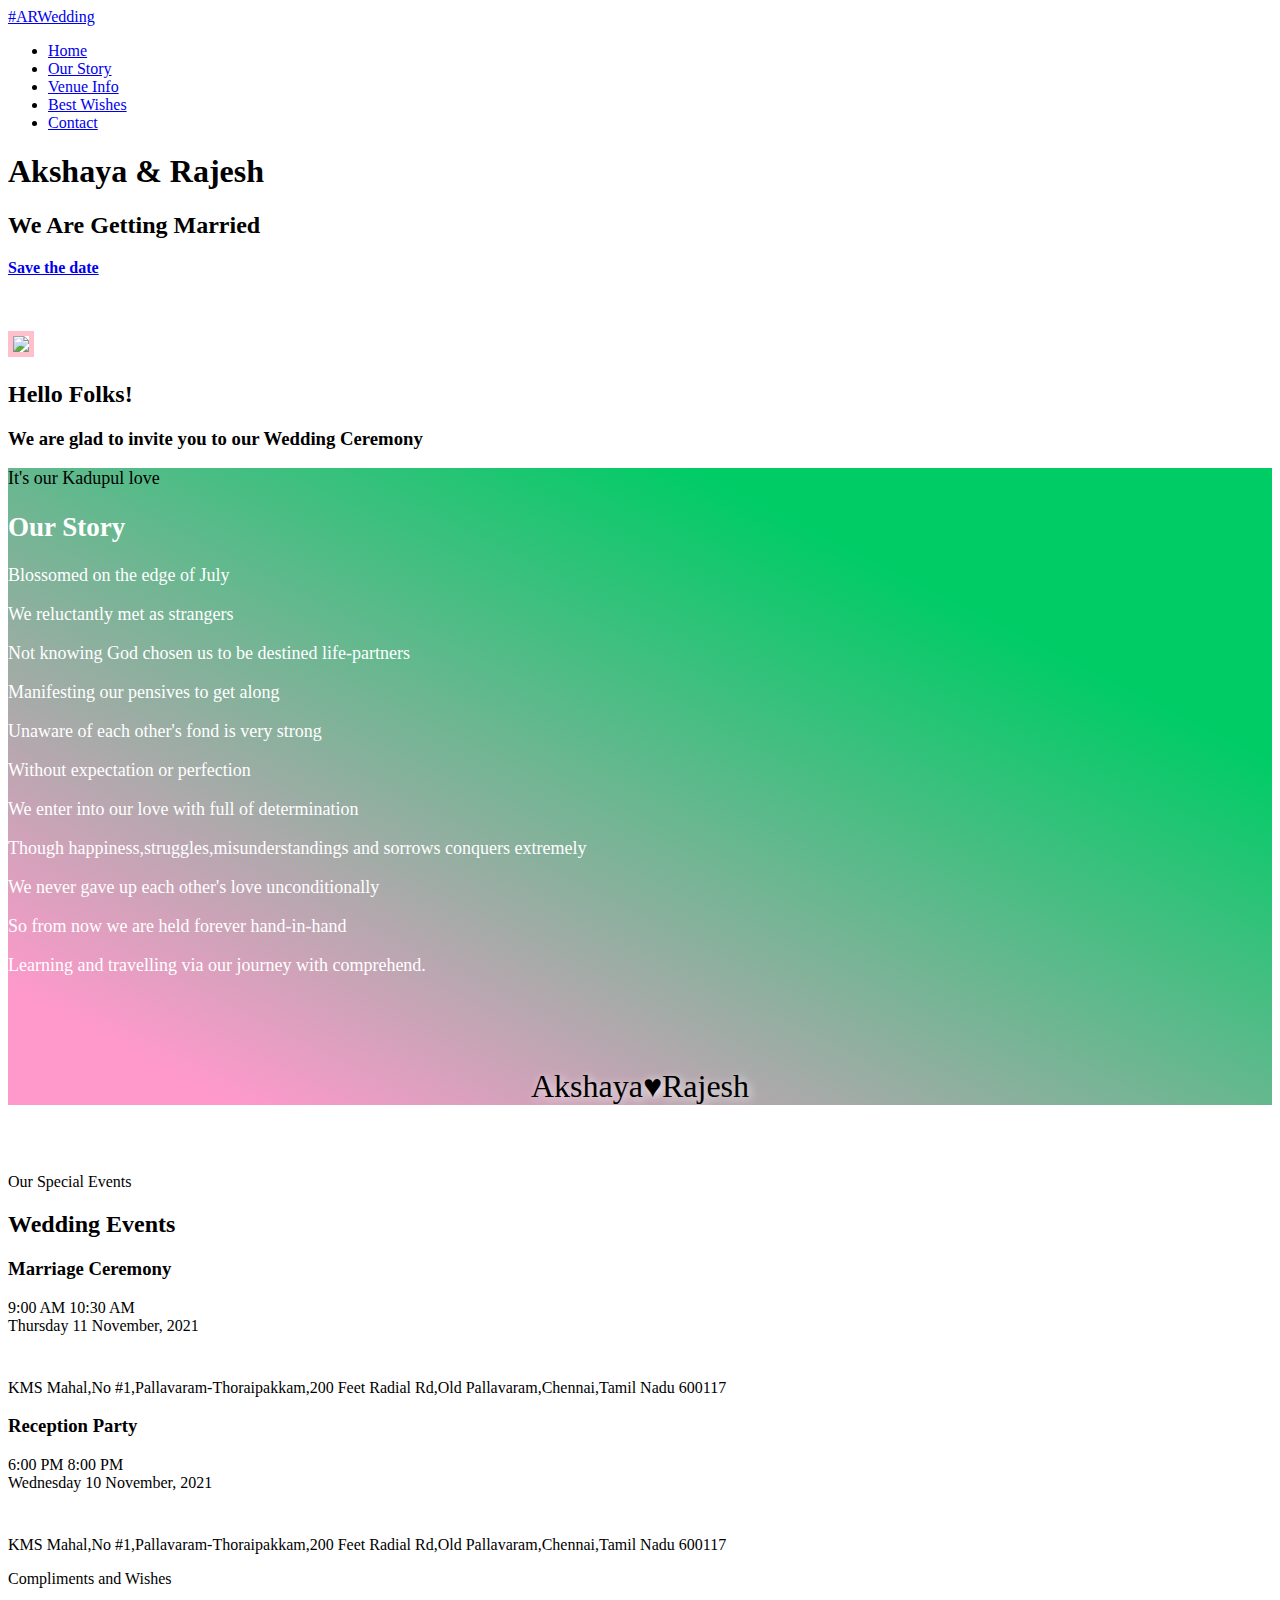
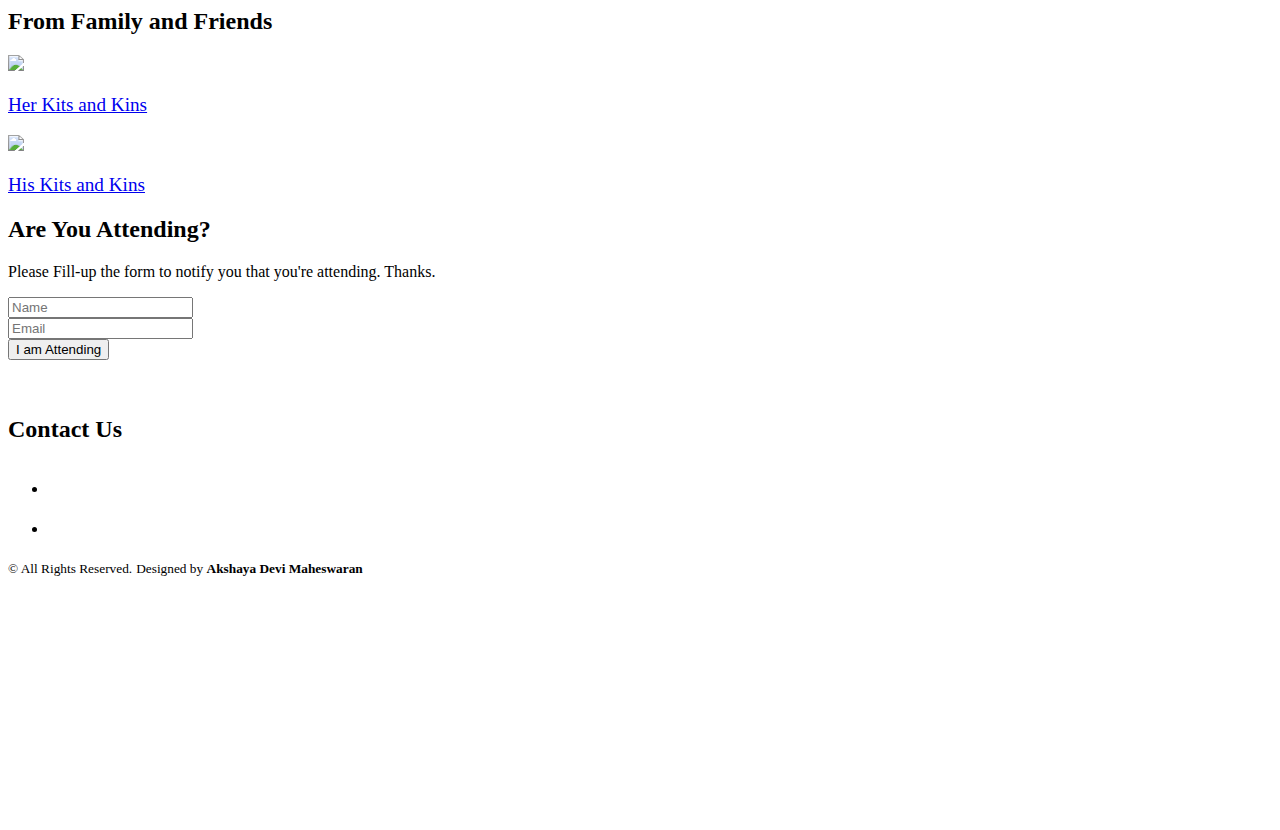
==== index.html @ 0ef10873 "Add files via upload" ====
<!DOCTYPE html>
	<head>
	<meta charset="utf-8">
	<meta http-equiv="X-UA-Compatible" content="IE=edge">
	<title>AR Wedding</title>
	<meta name="viewport" content="width=device-width, initial-scale=1">
	<meta name="description" content="Free HTML5 Template by FREEHTML5.CO" />
	<meta name="keywords" content="free html5, free template, free bootstrap, html5, css3, mobile first, responsive" />
	<meta name="author" content="FREEHTML5.CO" />


	<link href='https://fonts.googleapis.com/css?family=Work+Sans:400,300,600,400italic,700' rel='stylesheet' type='text/css'>
	<link href="https://fonts.googleapis.com/css?family=Sacramento" rel="stylesheet">
	<link rel="stylesheet" href="https://cdnjs.cloudflare.com/ajax/libs/font-awesome/4.7.0/css/font-awesome.min.css">
	
	<!-- Animate.css -->
	<link rel="stylesheet" href="css/animate.css">
	<!-- Icomoon Icon Fonts-->
	<link rel="stylesheet" href="css/icomoon.css">
	<!-- Bootstrap  -->
	<link rel="stylesheet" href="css/bootstrap.css">

	<!-- Magnific Popup -->
	<link rel="stylesheet" href="css/magnific-popup.css">

	<!-- Owl Carousel  -->
	<link rel="stylesheet" href="css/owl.carousel.min.css">
	<link rel="stylesheet" href="css/owl.theme.default.min.css">

	<!-- Theme style  -->
	<link rel="stylesheet" href="css/style.css">

	<!-- Modernizr JS -->
	<script src="js/modernizr-2.6.2.min.js"></script>
	<!-- FOR IE9 below -->
	<!--[if lt IE 9]>
	<script src="js/respond.min.js"></script>
	<![endif]-->
	  <!-- Vendor CSS Files -->
	  <link href="assets/vendor/bootstrap/css/bootstrap.min.css" rel="stylesheet">
	  <link href="assets/vendor/icofont/icofont.min.css" rel="stylesheet">
	  <link href="assets/vendor/boxicons/css/boxicons.min.css" rel="stylesheet">
	  <link href="assets/vendor/venobox/venobox.css" rel="stylesheet">
	  <link href="assets/vendor/owl.carousel/assets/owl.carousel.min.css" rel="stylesheet">
	  <link href="assets/vendor/aos/aos.css" rel="stylesheet">
	  <!Vender JS File>
	  <script src="assets/vendor/aos/aos.js"></script>

	</head>
	<body>
		
	<div class="fh5co-loader"></div>
	
	<div id="page">
	<nav class="fh5co-nav" role="navigation">
		<div class="container">
			<div class="row">
				<div class="col-xs-2">
					<div id="fh5co-logo"><a href="index.html">#ARWedding<strong></strong></a></div>
				</div>
				<div class="col-xs-10 text-right menu-1">
					<ul>
						<li class="active"><a href="index.html">Home</a></li>
						<li><a href="#fh5co-couple-story">Our Story</a></li>
						<li><a href="#fh5co-event">Venue Info</a></li>
					    <li><a href="#fh5co-testimonial">Best Wishes</a></li>
						<li><a href="#contact">Contact</a></li>
					</ul>
				</div>
			</div>
			
		</div>
	</nav>
   <!-- Invitation details -->
	<header id="fh5co-header" class="fh5co-cover" role="banner" style="background-image:url(ARpics/background.jpg);" data-stellar-background-ratio="0.5">
		<div class="overlay"></div>
		<div class="container">
			<div class="row">
				<div class="col-md-8 col-md-offset-2 text-center">
					<div class="display-t">
						<div class="display-tc animate-box" data-animate-effect="fadeIn">
							<h1>Akshaya &amp; Rajesh</h1>
							<h2>We Are Getting Married</h2>
							<div class="simply-countdown simply-countdown-"></div>
							<p onclick="inviteAlert()" class="notification"><a href="#" class="btn btn-default btn-sm"><b>Save the date</b></a></p>
							<script>
								function inviteAlert(){
									alert("Saved on November 11th 2021 ");
								}
							</script>
						</div>
					</div>
				</div>
			</div>
		</div>
	</header>
	<!-- Timer Date -->
	<div id="Timer" style="text-align:center;background:url(ARpics/pinkbg.jpg);">
		<p style="color:ivory;font-family:URW Chancery L, cursive;font-size:54px;font-weight: bolder;"id="demo"></p>
	</div>
	<script>
		// Set the date we're counting down to
		var countDownDate = new Date("Nov 11 2021 9:00:00").getTime();
		
		// Update the count down every 1 second
		var x = setInterval(function() {
		
		  // Get today's date and time
		  var now = new Date().getTime();
		
		  // Find the distance between now and the count down date
		  var distance = countDownDate - now;
		
		  // Time calculations for days, hours, minutes and seconds
		  var days = Math.floor(distance / (1000 * 60 * 60 * 24));
		  var hours = Math.floor((distance % (1000 * 60 * 60 * 24)) / (1000 * 60 * 60));
		  var minutes = Math.floor((distance % (1000 * 60 * 60)) / (1000 * 60));
		  var seconds = Math.floor((distance % (1000 * 60)) / 1000);
		
		  // Display the result in the element with id="demo"
		  document.getElementById("demo").innerHTML = days + "d " + hours + "h "
		  + minutes + "m " + seconds + "s ";
		
		  // If the count down is finished, write some text
		  if (distance < 0) {
			clearInterval(x);
			document.getElementById("demo").innerHTML = "EXPIRED";
		  }
		}, 1000);
		</script>	

	<div id="fh5co-couple">
		<div class="container">
			<div class="row">
				<div class="col-sm-2  fh5co-heading animate-box">
					<img src="ARpics/Groombride.PNG" style="border:5px solid pink">
				</div>
			</div>
			<div class="row">
				<div class="col-md-8 col-md-offset-2 text-center fh5co-heading animate-box">
					<h2>Hello Folks!</h2>
					<h3>We are glad to invite you to our Wedding Ceremony </h3>
		</div>
	</div>

	<!-- AR Love-->
	<div id="fh5co-couple-story" " style="background:linear-gradient(to top right, #ff99cc 9%, #00cc66 77%);">
		<div class="container">
			<div class="row">
				<div class="col-md-8 col-md-offset-2 text-center fh5co-heading animate-box" style="font-style:bold;font-size:large">
					<span>It's our Kadupul love</span>
					<h2 style="color:white">Our  Story</h2>
					<p style="color:white">Blossomed on the edge of July</p>
					<p style="color:white">We reluctantly met as strangers</p>
					<p style="color:white">Not knowing God chosen us to be destined life-partners</p>
					<p style="color:white">Manifesting our pensives to get along</p>
					<p style="color:white">Unaware of each other's fond is very strong</p>
					<p style="color:white">Without expectation or perfection</p>
					<p style="color:white">We enter into our love with full of determination</p>
					<p style="color:white">Though happiness,struggles,misunderstandings and sorrows conquers extremely</p>
					<p style="color:white">We never gave up each other's love unconditionally</p>
					<p style="color:white">So from now we are held forever hand-in-hand</p>
					<p style="color:white">Learning and travelling via our journey with comprehend.</p><br><br>
					<p style="text-align:center;font-family:cursive;font-size: xx-large;text-shadow: 2px 2px 10px white;">Akshaya&hearts;Rajesh</p>
				</div>
			</div>			
		</div>
	</div><br><br>
    <!-- Wedding events -->
	<div id="fh5co-event" class="fh5co-bg" style="background-image:url(ARpics/bg2.jpg);">
		<div class="overlay"></div>
		<div class="container">
			<div class="row">
				<div class="col-md-8 col-md-offset-2 text-center fh5co-heading animate-box">
					<span>Our Special Events</span>
					<h2>Wedding Events</h2>
				</div>
			</div>
			<div class="row">
				<div class="display-t">
					<div class="display-tc">
						<div class="col-md-10 col-md-offset-1">
							<div class="col-md-6 col-sm-6 text-center">
								<div class="event-wrap animate-box">
									<h3>Marriage Ceremony</h3>
									<div class="event-col">
										<i class="icon-clock"></i>
										<span>9:00 AM</span>
										<span>10:30 AM</span>
									</div>
									<div class="event-col">
										<i class="icon-calendar"></i>
										<span>Thursday 11</span>
										<span>November, 2021</span>
									</div>
									<p><i class="fa fa-map-marker" style="font-size:28px;color:white"></i><br>KMS Mahal,No #1,Pallavaram-Thoraipakkam,200 Feet Radial Rd,Old Pallavaram,Chennai,Tamil Nadu 600117</p>
								</div>
							</div>
							<div class="col-md-6 col-sm-6 text-center">
								<div class="event-wrap animate-box">
									<h3>Reception Party</h3>
									<div class="event-col">
										<i class="icon-clock"></i>
										<span>6:00 PM</span>
										<span>8:00 PM</span>
									</div>
									<div class="event-col">
										<i class="icon-calendar"></i>
										<span>Wednesday 10</span>
										<span>November, 2021</span>
									</div>
									<p><i class="fa fa-map-marker" style="font-size:28px;color:white"></i><br>KMS Mahal,No #1,Pallavaram-Thoraipakkam,200 Feet Radial Rd,Old Pallavaram,Chennai,Tamil Nadu 600117</p>
								</div>
							</div>
						</div>
					</div>
				</div>
			</div>
		</div>
	</div>
    <!-- Wishes -->
	<div id="fh5co-testimonial">
		<div class="container">
			<div class="row">
				<div class="row animate-box">
					<div class="col-md-8 col-md-offset-2 text-center fh5co-heading">
						<span>Compliments and Wishes</span>
						<h2>From Family and Friends</h2>
						<div class="row">
							<div class="col-md-6">
								<img src="ARpics/cindrella.png">
								<p id="hov" style="color:mediumvioletred;font-family: cursive;font-size:larger;"><a href="Hers.html">Her Kits and Kins</a></p>
							</div>
							<div class="col-md-6">
								<img src="ARpics/Princess Charming.jpg">
								<p id="hov"style="color:mediumvioletred;font-family: cursive;font-size:larger;"><a href="His.html">His Kits and Kins</a></p>
							</div>
						</div>
					</div>
				</div>
			</div>
		</div>
	</div>
    <style>
		#hov :hover{
  			border: none;
  			color:purple;
  			padding: 16px 32px;
  			text-align: center;
  			font-size: 16px;
  			margin: 4px 2px;
  			opacity: 0.6;
  			transition: 0.3s;
			cursor: pointer;
		}
	</style>
   <!-- Notification -->
	<div id="fh5co-started" class="fh5co-bg" style="background-image:url(images/img_bg_4.jpg);">
		<div class="overlay"></div>
		<div class="container">
			<div class="row animate-box">
				<div class="col-md-8 col-md-offset-2 text-center fh5co-heading">
					<h2>Are You Attending?</h2>
					<p>Please Fill-up the form to notify you that you're attending. Thanks.</p>
				</div>
			</div>
			<div class="row animate-box">
				<div class="col-md-10 col-md-offset-1">
					<form class="form-inline">
						<div class="col-md-4 col-sm-4">
							<div class="form-group">
								<label for="name" class="sr-only">Name</label>
								<input type="name" class="form-control" id="name" placeholder="Name">
							</div>
						</div>
						<div class="col-md-4 col-sm-4">
							<div class="form-group">
								<label for="email" class="sr-only">Email</label>
								<input type="email" class="form-control" id="email" placeholder="Email">
							</div>
						</div>
						<div class="col-md-4 col-sm-4">
							<button type="submit" class="btn btn-default btn-block">I am Attending</button>
						</div>
					</form>
				</div>
			</div>
		</div>
	</div>
    <!-- Contact Us -->
	<div id="contact" >
		<div class="col-md-8 col-md-offset-2 text-center fh5co-heading animate-box">
			<br><br>
			<h2>Contact Us</h2>
			<p>
				<ul class="fh5co-social-icons">
					<li><a href="#"><i class="icon-facebook"style="font-size:35px"></i></a></li>
					<li><a href="#"><i class="icon-instagram" style="font-size:35px"></i></a></li>
				</ul>
			</p>
		</div>
	</div>
	<!-- footer -->
	<footer id="fh5co-footer" role="contentinfo" style="margin-bottom:20%">
		<div class="container">

			<div class="row copyright">
				<div class="col-md-12 text-center">
					<p>
						<small class="block">&copy;  All Rights Reserved.</small> 
						<small class="block">Designed by <b>Akshaya Devi Maheswaran</b>
					</p>
				</div>
			</div>

		</div>
	</footer>
	</div>

	<div class="gototop js-top">
		<a href="#" class="js-gotop"><i class="icon-arrow-up"></i></a>
	</div>
	
	<!-- jQuery -->
	<script src="js/jquery.min.js"></script>
	<!-- jQuery Easing -->
	<script src="js/jquery.easing.1.3.js"></script>
	<!-- Bootstrap -->
	<script src="js/bootstrap.min.js"></script>
	<!-- Waypoints -->
	<script src="js/jquery.waypoints.min.js"></script>
	<!-- Carousel -->
	<script src="js/owl.carousel.min.js"></script>
	<!-- countTo -->
	<script src="js/jquery.countTo.js"></script>

	<!-- Stellar -->
	<script src="js/jquery.stellar.min.js"></script>
	<!-- Magnific Popup -->
	<script src="js/jquery.magnific-popup.min.js"></script>
	<script src="js/magnific-popup-options.js"></script>

	<!-- // <script src="https://cdnjs.cloudflare.com/ajax/libs/prism/0.0.1/prism.min.js"></script> -->
	<script src="js/simplyCountdown.js"></script>
	<!-- Main -->
	<script src="js/main.js"></script>

	<script>
    var d = new Date(new Date().getTime() + 200 * 120 * 120 * 2000);

    // default example
    simplyCountdown('.simply-countdown-one', {
        year: d.getFullYear(),
        month: d.getMonth() + 1,
        day: d.getDate()
    });

    //jQuery example
    $('#simply-countdown-losange').simplyCountdown({
        year: d.getFullYear(),
        month: d.getMonth() + 1,
        day: d.getDate(),
        enableUtc: false
    });
</script>

	</body>
</html>
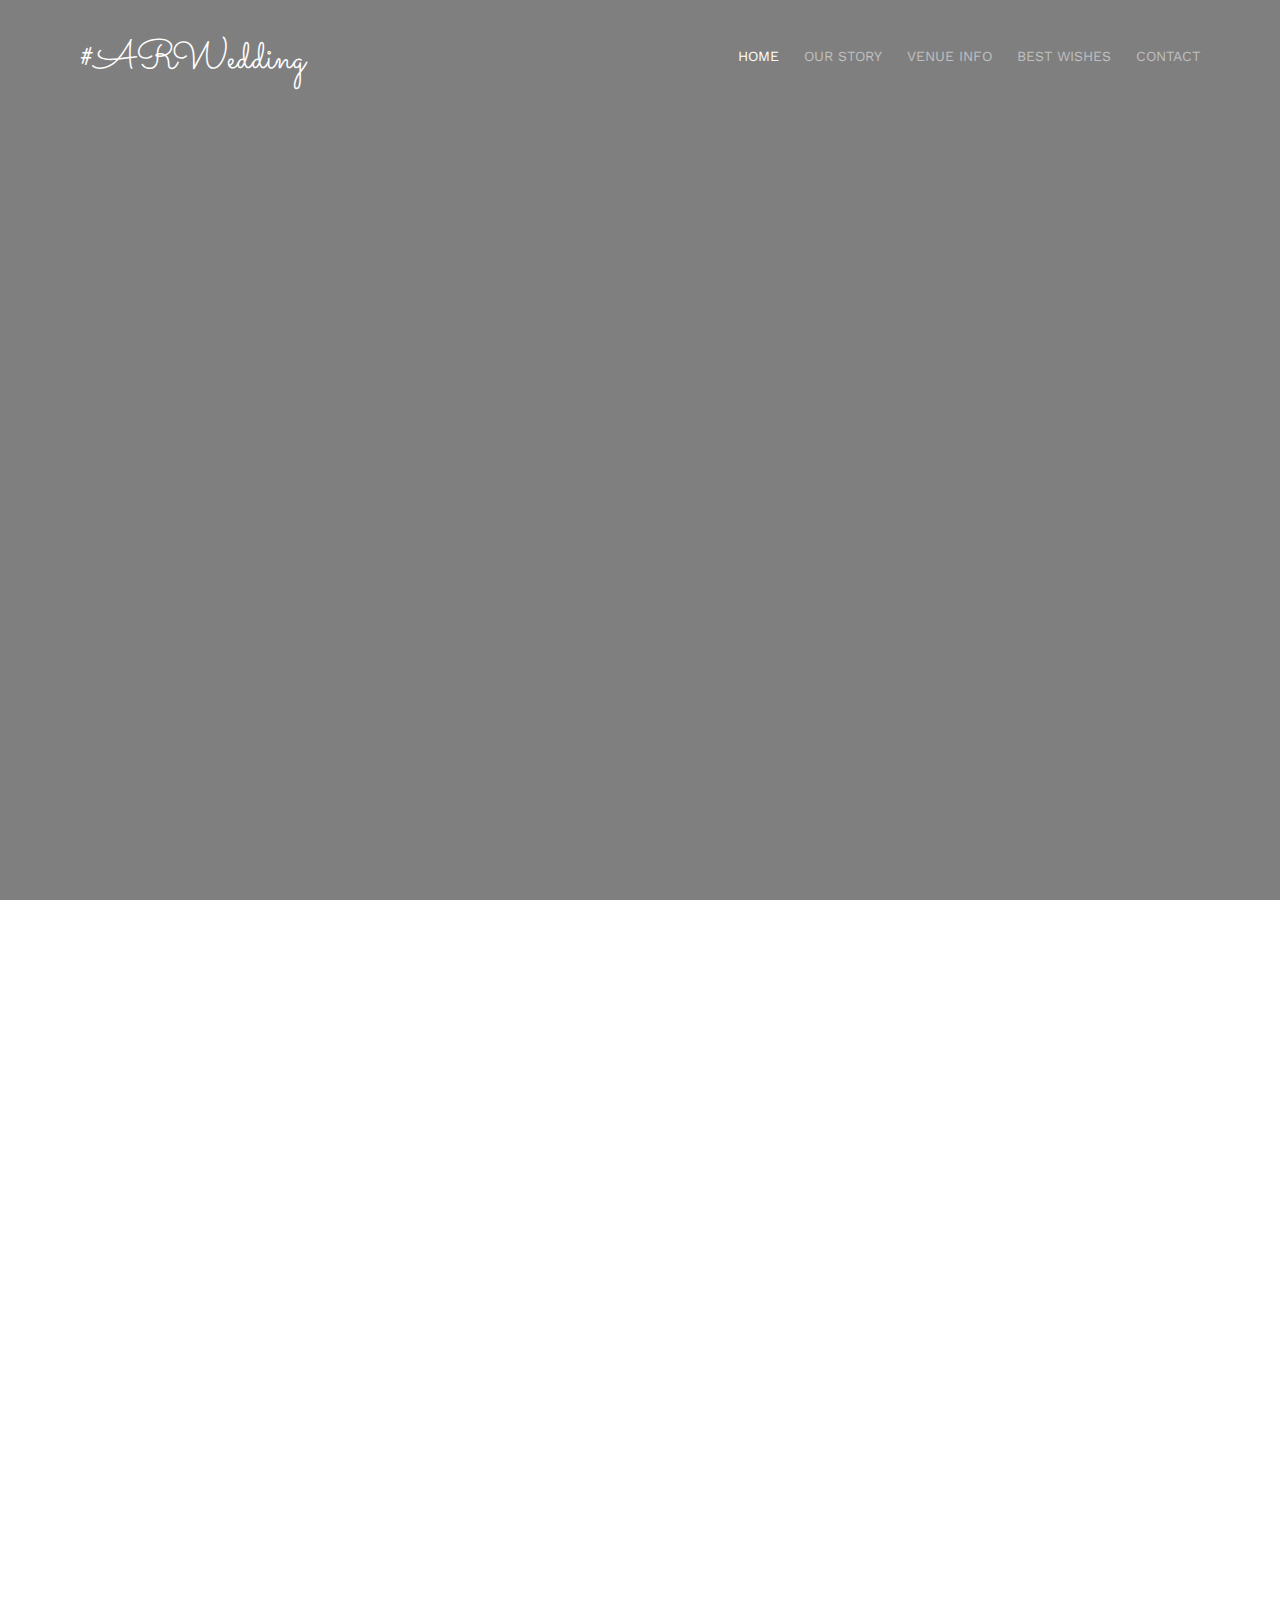
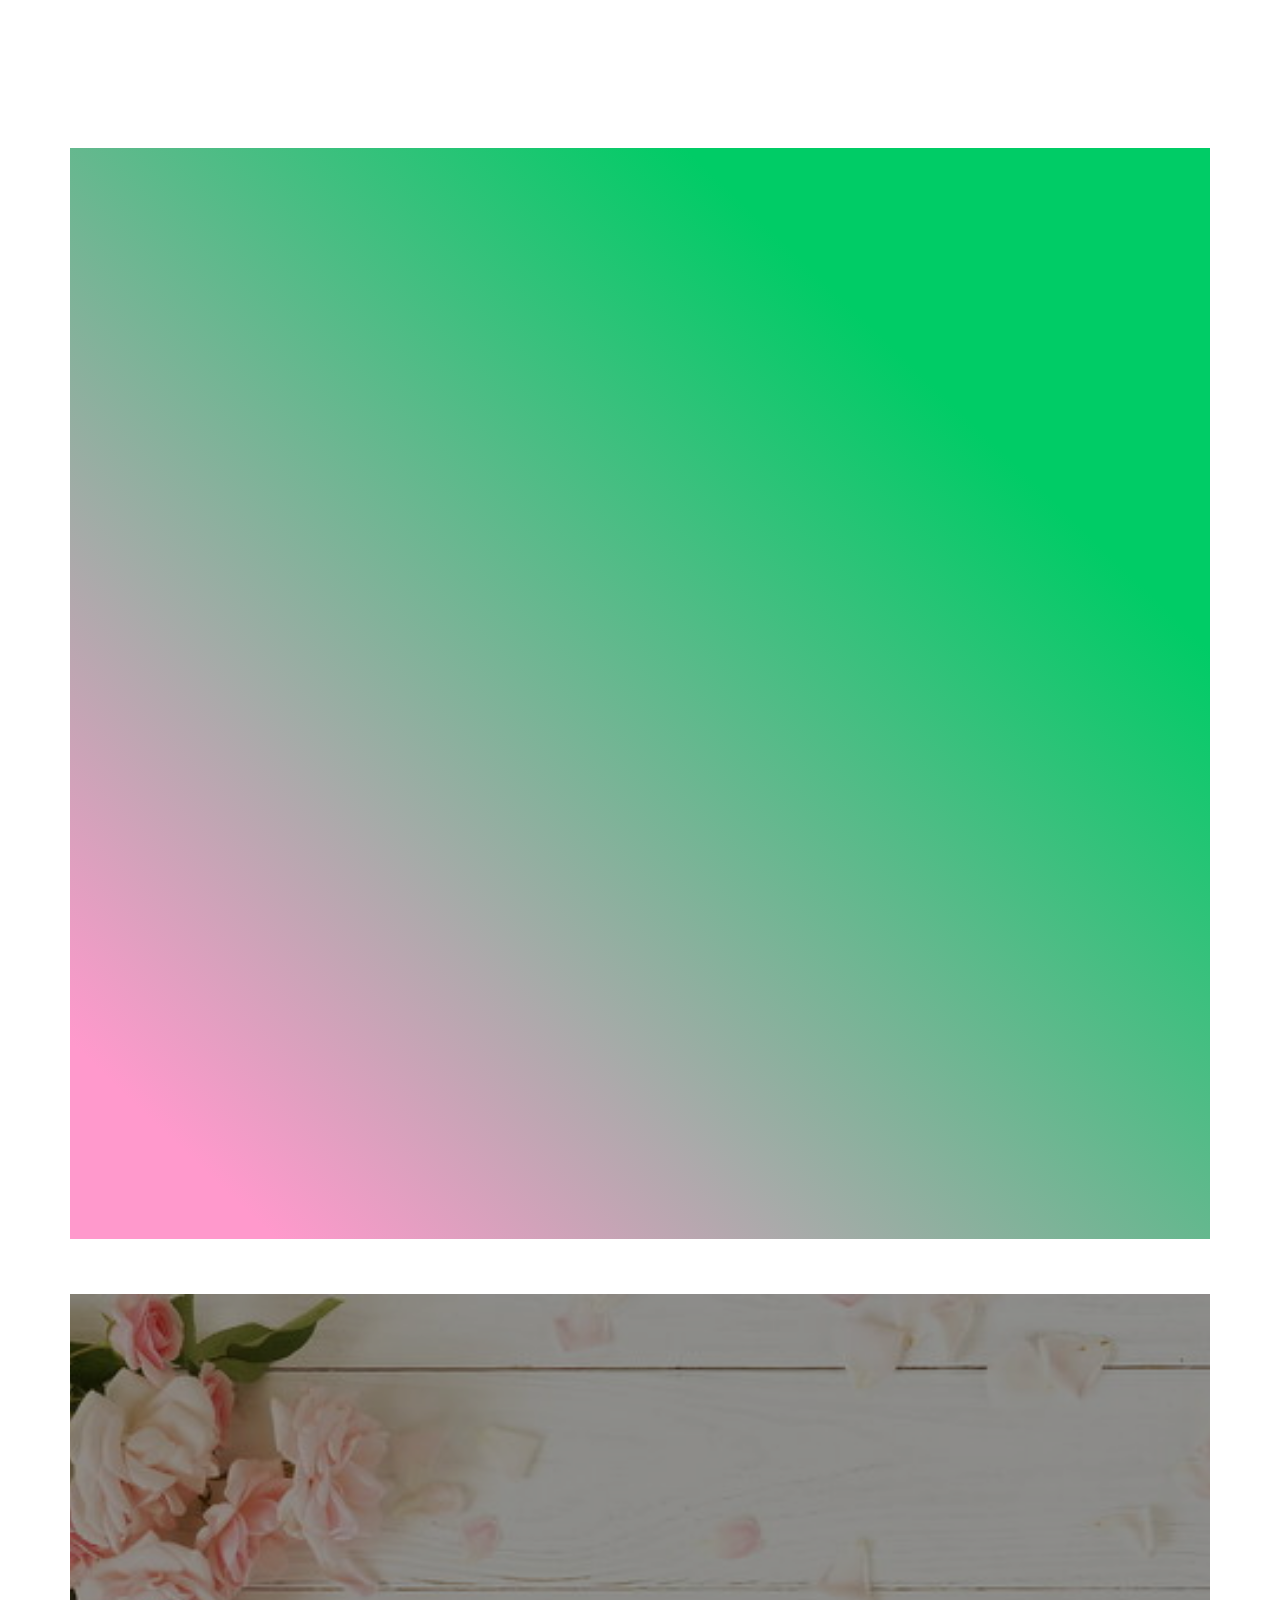
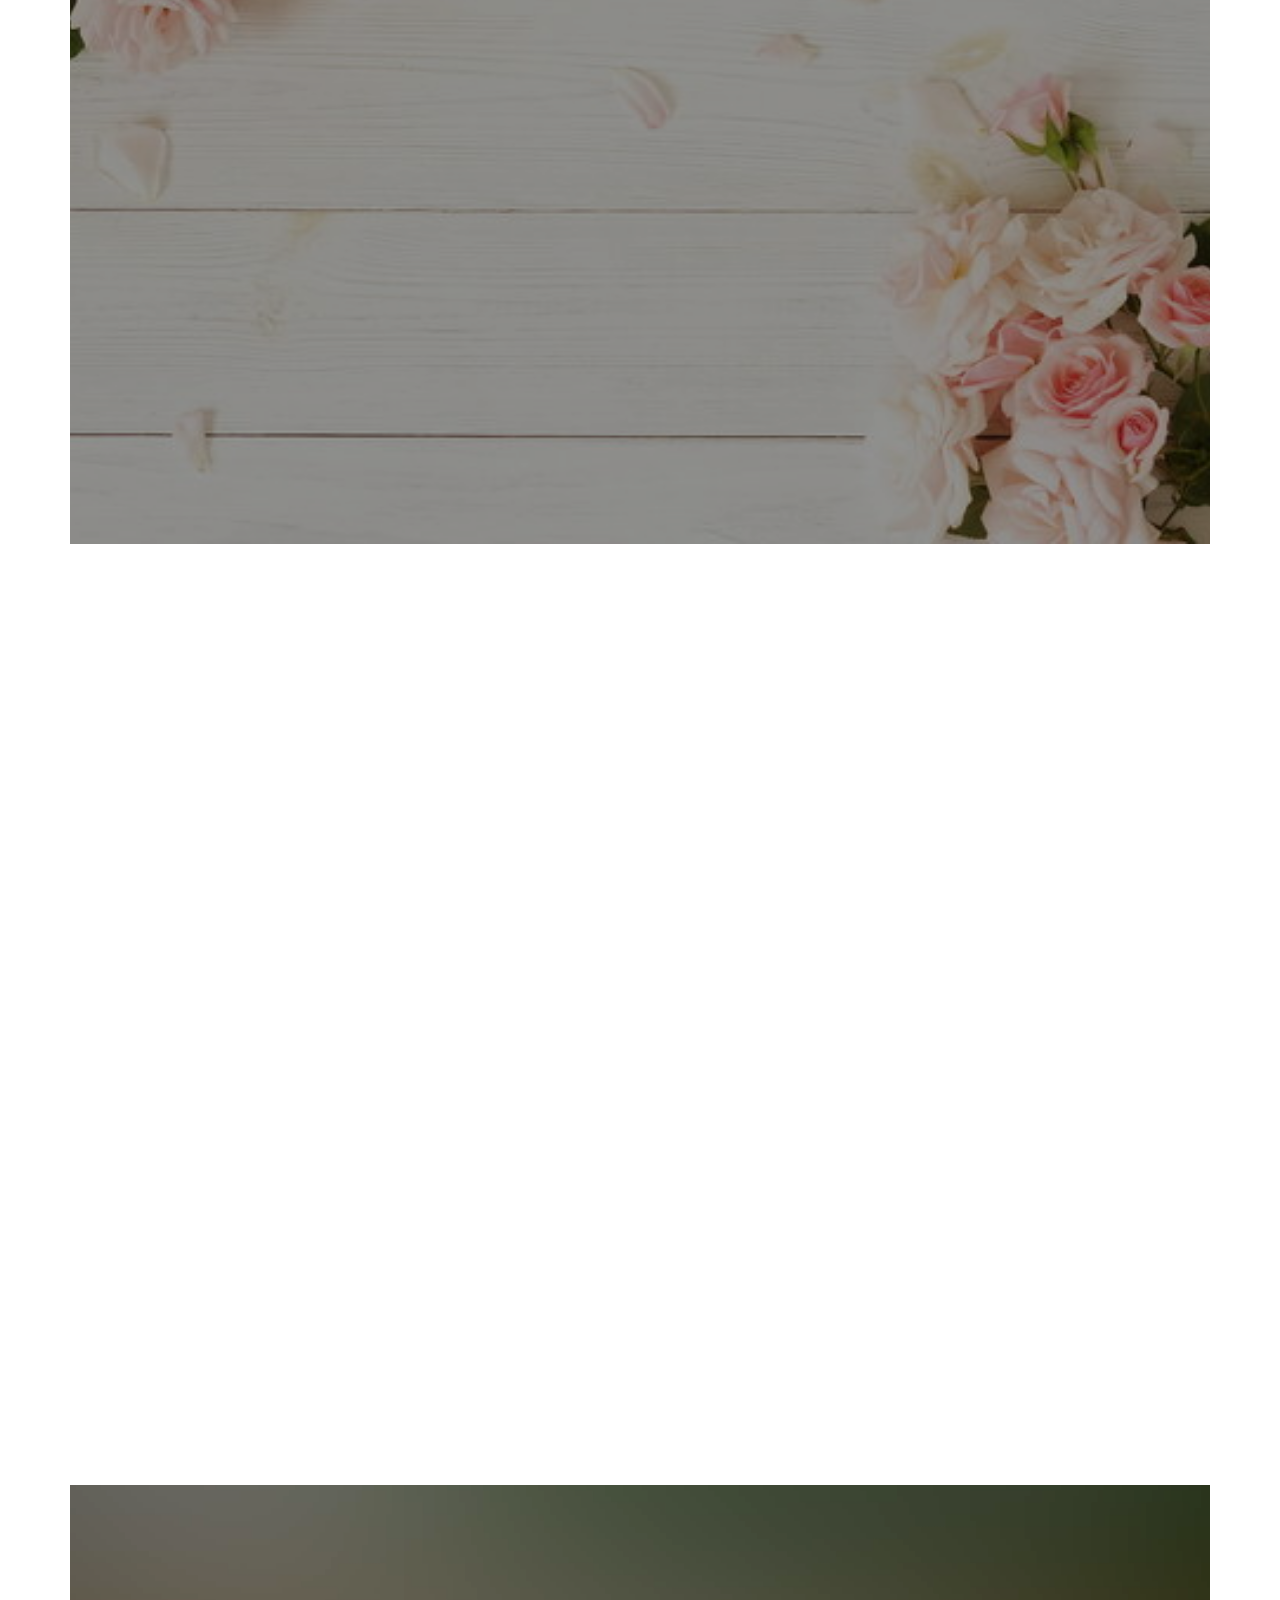
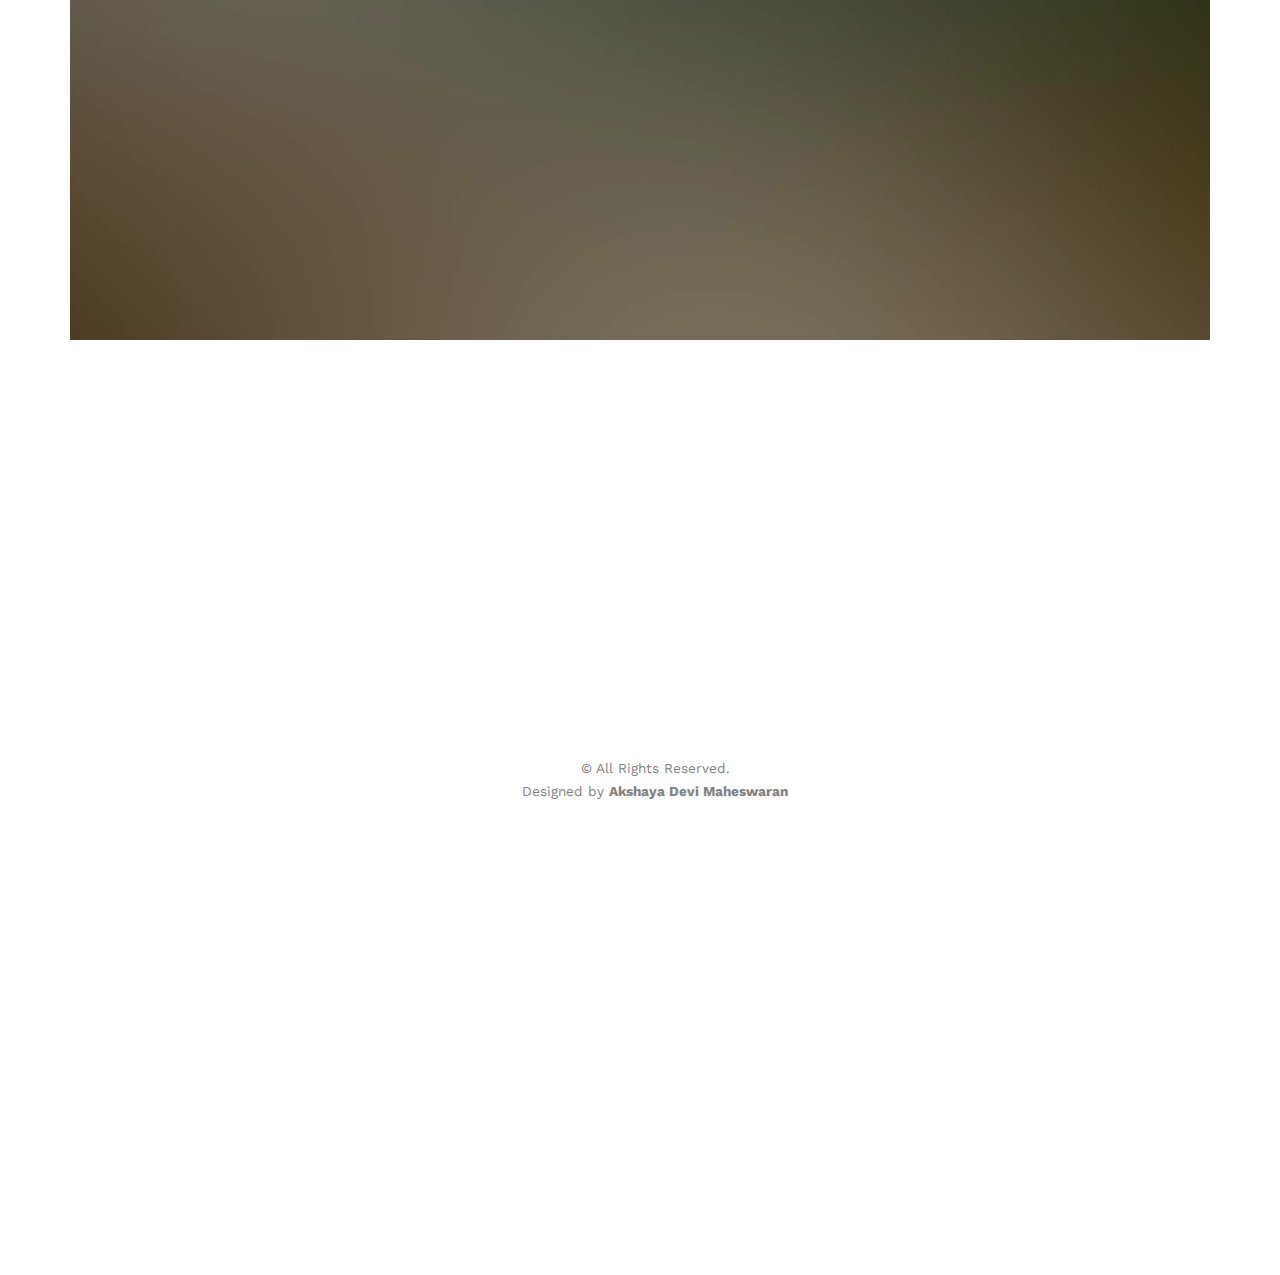
==== commit c58502ab: "updated header size" ====
--- a/index.html
+++ b/index.html
@@ -93,6 +93,14 @@
 				</div>
 			</div>
 		</div>
+		<style>
+			@media only screen and (max-width: 768px) {
+  				/* For mobile phones: */
+  				header {
+   						 width: 100%;
+  					}
+}
+		</style>
 	</header>
 	<!-- Timer Date -->
 	<div id="Timer" style="text-align:center;background:url(ARpics/pinkbg.jpg);">
--- a/css/icomoon.css
+++ b/css/icomoon.css
@@ -0,0 +1,1571 @@
+@font-face {
+  font-family: 'icomoon';
+  src:  url('../fonts/icomoon/icomoon.eot?6iuir');
+  src:  url('../fonts/icomoon/icomoon.eot?6iuir#iefix') format('embedded-opentype'),
+    url('../fonts/icomoon/icomoon.ttf?6iuir') format('truetype'),
+    url('../fonts/icomoon/icomoon.woff?6iuir') format('woff'),
+    url('../fonts/icomoon/icomoon.svg?6iuir#icomoon') format('svg');
+  font-weight: normal;
+  font-style: normal;
+}
+
+[class^="icon-"], [class*=" icon-"] {
+  /* use !important to prevent issues with browser extensions that change fonts */
+  font-family: 'icomoon' !important;
+  speak: none;
+  font-style: normal;
+  font-weight: normal;
+  font-variant: normal;
+  text-transform: none;
+  line-height: 1;
+
+  /* Better Font Rendering =========== */
+  -webkit-font-smoothing: antialiased;
+  -moz-osx-font-smoothing: grayscale;
+}
+
+.icon-eye:before {
+  content: "\e000";
+}
+.icon-paper-clip:before {
+  content: "\e001";
+}
+.icon-mail:before {
+  content: "\e002";
+}
+.icon-toggle:before {
+  content: "\e003";
+}
+.icon-layout:before {
+  content: "\e004";
+}
+.icon-link:before {
+  content: "\e005";
+}
+.icon-bell:before {
+  content: "\e006";
+}
+.icon-lock:before {
+  content: "\e007";
+}
+.icon-unlock:before {
+  content: "\e008";
+}
+.icon-ribbon:before {
+  content: "\e009";
+}
+.icon-image:before {
+  content: "\e010";
+}
+.icon-signal:before {
+  content: "\e011";
+}
+.icon-target:before {
+  content: "\e012";
+}
+.icon-clipboard:before {
+  content: "\e013";
+}
+.icon-clock:before {
+  content: "\e014";
+}
+.icon-watch:before {
+  content: "\e015";
+}
+.icon-air-play:before {
+  content: "\e016";
+}
+.icon-camera:before {
+  content: "\e017";
+}
+.icon-video:before {
+  content: "\e018";
+}
+.icon-disc:before {
+  content: "\e019";
+}
+.icon-printer:before {
+  content: "\e020";
+}
+.icon-monitor:before {
+  content: "\e021";
+}
+.icon-server:before {
+  content: "\e022";
+}
+.icon-cog:before {
+  content: "\e023";
+}
+.icon-heart:before {
+  content: "\e024";
+}
+.icon-paragraph:before {
+  content: "\e025";
+}
+.icon-align-justify:before {
+  content: "\e026";
+}
+.icon-align-left:before {
+  content: "\e027";
+}
+.icon-align-center:before {
+  content: "\e028";
+}
+.icon-align-right:before {
+  content: "\e029";
+}
+.icon-book:before {
+  content: "\e030";
+}
+.icon-layers:before {
+  content: "\e031";
+}
+.icon-stack:before {
+  content: "\e032";
+}
+.icon-stack-2:before {
+  content: "\e033";
+}
+.icon-paper:before {
+  content: "\e034";
+}
+.icon-paper-stack:before {
+  content: "\e035";
+}
+.icon-search:before {
+  content: "\e036";
+}
+.icon-zoom-in:before {
+  content: "\e037";
+}
+.icon-zoom-out:before {
+  content: "\e038";
+}
+.icon-reply:before {
+  content: "\e039";
+}
+.icon-circle-plus:before {
+  content: "\e040";
+}
+.icon-circle-minus:before {
+  content: "\e041";
+}
+.icon-circle-check:before {
+  content: "\e042";
+}
+.icon-circle-cross:before {
+  content: "\e043";
+}
+.icon-square-plus:before {
+  content: "\e044";
+}
+.icon-square-minus:before {
+  content: "\e045";
+}
+.icon-square-check:before {
+  content: "\e046";
+}
+.icon-square-cross:before {
+  content: "\e047";
+}
+.icon-microphone:before {
+  content: "\e048";
+}
+.icon-record:before {
+  content: "\e049";
+}
+.icon-skip-back:before {
+  content: "\e050";
+}
+.icon-rewind:before {
+  content: "\e051";
+}
+.icon-play:before {
+  content: "\e052";
+}
+.icon-pause:before {
+  content: "\e053";
+}
+.icon-stop:before {
+  content: "\e054";
+}
+.icon-fast-forward:before {
+  content: "\e055";
+}
+.icon-skip-forward:before {
+  content: "\e056";
+}
+.icon-shuffle:before {
+  content: "\e057";
+}
+.icon-repeat:before {
+  content: "\e058";
+}
+.icon-folder:before {
+  content: "\e059";
+}
+.icon-umbrella:before {
+  content: "\e060";
+}
+.icon-moon:before {
+  content: "\e061";
+}
+.icon-thermometer:before {
+  content: "\e062";
+}
+.icon-drop:before {
+  content: "\e063";
+}
+.icon-sun:before {
+  content: "\e064";
+}
+.icon-cloud:before {
+  content: "\e065";
+}
+.icon-cloud-upload:before {
+  content: "\e066";
+}
+.icon-cloud-download:before {
+  content: "\e067";
+}
+.icon-upload:before {
+  content: "\e068";
+}
+.icon-download:before {
+  content: "\e069";
+}
+.icon-location:before {
+  content: "\e070";
+}
+.icon-location-2:before {
+  content: "\e071";
+}
+.icon-map:before {
+  content: "\e072";
+}
+.icon-battery:before {
+  content: "\e073";
+}
+.icon-head:before {
+  content: "\e074";
+}
+.icon-briefcase:before {
+  content: "\e075";
+}
+.icon-speech-bubble:before {
+  content: "\e076";
+}
+.icon-anchor:before {
+  content: "\e077";
+}
+.icon-globe:before {
+  content: "\e078";
+}
+.icon-box:before {
+  content: "\e079";
+}
+.icon-reload:before {
+  content: "\e080";
+}
+.icon-share:before {
+  content: "\e081";
+}
+.icon-marquee:before {
+  content: "\e082";
+}
+.icon-marquee-plus:before {
+  content: "\e083";
+}
+.icon-marquee-minus:before {
+  content: "\e084";
+}
+.icon-tag:before {
+  content: "\e085";
+}
+.icon-power:before {
+  content: "\e086";
+}
+.icon-command:before {
+  content: "\e087";
+}
+.icon-alt:before {
+  content: "\e088";
+}
+.icon-esc:before {
+  content: "\e089";
+}
+.icon-bar-graph:before {
+  content: "\e090";
+}
+.icon-bar-graph-2:before {
+  content: "\e091";
+}
+.icon-pie-graph:before {
+  content: "\e092";
+}
+.icon-star:before {
+  content: "\e093";
+}
+.icon-arrow-left:before {
+  content: "\e094";
+}
+.icon-arrow-right:before {
+  content: "\e095";
+}
+.icon-arrow-up:before {
+  content: "\e096";
+}
+.icon-arrow-down:before {
+  content: "\e097";
+}
+.icon-volume:before {
+  content: "\e098";
+}
+.icon-mute:before {
+  content: "\e099";
+}
+.icon-content-right:before {
+  content: "\e100";
+}
+.icon-content-left:before {
+  content: "\e101";
+}
+.icon-grid:before {
+  content: "\e102";
+}
+.icon-grid-2:before {
+  content: "\e103";
+}
+.icon-columns:before {
+  content: "\e104";
+}
+.icon-loader:before {
+  content: "\e105";
+}
+.icon-bag:before {
+  content: "\e106";
+}
+.icon-ban:before {
+  content: "\e107";
+}
+.icon-flag:before {
+  content: "\e108";
+}
+.icon-trash:before {
+  content: "\e109";
+}
+.icon-expand:before {
+  content: "\e110";
+}
+.icon-contract:before {
+  content: "\e111";
+}
+.icon-maximize:before {
+  content: "\e112";
+}
+.icon-minimize:before {
+  content: "\e113";
+}
+.icon-plus:before {
+  content: "\e114";
+}
+.icon-minus:before {
+  content: "\e115";
+}
+.icon-check:before {
+  content: "\e116";
+}
+.icon-cross:before {
+  content: "\e117";
+}
+.icon-move:before {
+  content: "\e118";
+}
+.icon-delete:before {
+  content: "\e119";
+}
+.icon-menu:before {
+  content: "\e120";
+}
+.icon-archive:before {
+  content: "\e121";
+}
+.icon-inbox:before {
+  content: "\e122";
+}
+.icon-outbox:before {
+  content: "\e123";
+}
+.icon-file:before {
+  content: "\e124";
+}
+.icon-file-add:before {
+  content: "\e125";
+}
+.icon-file-subtract:before {
+  content: "\e126";
+}
+.icon-help:before {
+  content: "\e127";
+}
+.icon-open:before {
+  content: "\e128";
+}
+.icon-ellipsis:before {
+  content: "\e129";
+}
+.icon-add-to-list:before {
+  content: "\e900";
+}
+.icon-classic-computer:before {
+  content: "\e901";
+}
+.icon-controller-fast-backward:before {
+  content: "\e902";
+}
+.icon-creative-commons-attribution:before {
+  content: "\e903";
+}
+.icon-creative-commons-noderivs:before {
+  content: "\e904";
+}
+.icon-creative-commons-noncommercial-eu:before {
+  content: "\e905";
+}
+.icon-creative-commons-noncommercial-us:before {
+  content: "\e906";
+}
+.icon-creative-commons-public-domain:before {
+  content: "\e907";
+}
+.icon-creative-commons-remix:before {
+  content: "\e908";
+}
+.icon-creative-commons-share:before {
+  content: "\e909";
+}
+.icon-creative-commons-sharealike:before {
+  content: "\e90a";
+}
+.icon-creative-commons:before {
+  content: "\e90b";
+}
+.icon-document-landscape:before {
+  content: "\e90c";
+}
+.icon-remove-user:before {
+  content: "\e90d";
+}
+.icon-warning:before {
+  content: "\e90e";
+}
+.icon-arrow-bold-down:before {
+  content: "\e90f";
+}
+.icon-arrow-bold-left:before {
+  content: "\e910";
+}
+.icon-arrow-bold-right:before {
+  content: "\e911";
+}
+.icon-arrow-bold-up:before {
+  content: "\e912";
+}
+.icon-arrow-down2:before {
+  content: "\e913";
+}
+.icon-arrow-left2:before {
+  content: "\e914";
+}
+.icon-arrow-long-down:before {
+  content: "\e915";
+}
+.icon-arrow-long-left:before {
+  content: "\e916";
+}
+.icon-arrow-long-right:before {
+  content: "\e917";
+}
+.icon-arrow-long-up:before {
+  content: "\e918";
+}
+.icon-arrow-right2:before {
+  content: "\e919";
+}
+.icon-arrow-up2:before {
+  content: "\e91a";
+}
+.icon-arrow-with-circle-down:before {
+  content: "\e91b";
+}
+.icon-arrow-with-circle-left:before {
+  content: "\e91c";
+}
+.icon-arrow-with-circle-right:before {
+  content: "\e91d";
+}
+.icon-arrow-with-circle-up:before {
+  content: "\e91e";
+}
+.icon-bookmark:before {
+  content: "\e91f";
+}
+.icon-bookmarks:before {
+  content: "\e920";
+}
+.icon-chevron-down:before {
+  content: "\e921";
+}
+.icon-chevron-left:before {
+  content: "\e922";
+}
+.icon-chevron-right:before {
+  content: "\e923";
+}
+.icon-chevron-small-down:before {
+  content: "\e924";
+}
+.icon-chevron-small-left:before {
+  content: "\e925";
+}
+.icon-chevron-small-right:before {
+  content: "\e926";
+}
+.icon-chevron-small-up:before {
+  content: "\e927";
+}
+.icon-chevron-thin-down:before {
+  content: "\e928";
+}
+.icon-chevron-thin-left:before {
+  content: "\e929";
+}
+.icon-chevron-thin-right:before {
+  content: "\e92a";
+}
+.icon-chevron-thin-up:before {
+  content: "\e92b";
+}
+.icon-chevron-up:before {
+  content: "\e92c";
+}
+.icon-chevron-with-circle-down:before {
+  content: "\e92d";
+}
+.icon-chevron-with-circle-left:before {
+  content: "\e92e";
+}
+.icon-chevron-with-circle-right:before {
+  content: "\e92f";
+}
+.icon-chevron-with-circle-up:before {
+  content: "\e930";
+}
+.icon-cloud2:before {
+  content: "\e931";
+}
+.icon-controller-fast-forward:before {
+  content: "\e932";
+}
+.icon-controller-jump-to-start:before {
+  content: "\e933";
+}
+.icon-controller-next:before {
+  content: "\e934";
+}
+.icon-controller-paus:before {
+  content: "\e935";
+}
+.icon-controller-play:before {
+  content: "\e936";
+}
+.icon-controller-record:before {
+  content: "\e937";
+}
+.icon-controller-stop:before {
+  content: "\e938";
+}
+.icon-controller-volume:before {
+  content: "\e939";
+}
+.icon-dot-single:before {
+  content: "\e93a";
+}
+.icon-dots-three-horizontal:before {
+  content: "\e93b";
+}
+.icon-dots-three-vertical:before {
+  content: "\e93c";
+}
+.icon-dots-two-horizontal:before {
+  content: "\e93d";
+}
+.icon-dots-two-vertical:before {
+  content: "\e93e";
+}
+.icon-download2:before {
+  content: "\e93f";
+}
+.icon-emoji-flirt:before {
+  content: "\e940";
+}
+.icon-flow-branch:before {
+  content: "\e941";
+}
+.icon-flow-cascade:before {
+  content: "\e942";
+}
+.icon-flow-line:before {
+  content: "\e943";
+}
+.icon-flow-parallel:before {
+  content: "\e944";
+}
+.icon-flow-tree:before {
+  content: "\e945";
+}
+.icon-install:before {
+  content: "\e946";
+}
+.icon-layers2:before {
+  content: "\e947";
+}
+.icon-open-book:before {
+  content: "\e948";
+}
+.icon-resize-100:before {
+  content: "\e949";
+}
+.icon-resize-full-screen:before {
+  content: "\e94a";
+}
+.icon-save:before {
+  content: "\e94b";
+}
+.icon-select-arrows:before {
+  content: "\e94c";
+}
+.icon-sound-mute:before {
+  content: "\e94d";
+}
+.icon-sound:before {
+  content: "\e94e";
+}
+.icon-trash2:before {
+  content: "\e94f";
+}
+.icon-triangle-down:before {
+  content: "\e950";
+}
+.icon-triangle-left:before {
+  content: "\e951";
+}
+.icon-triangle-right:before {
+  content: "\e952";
+}
+.icon-triangle-up:before {
+  content: "\e953";
+}
+.icon-uninstall:before {
+  content: "\e954";
+}
+.icon-upload-to-cloud:before {
+  content: "\e955";
+}
+.icon-upload2:before {
+  content: "\e956";
+}
+.icon-add-user:before {
+  content: "\e957";
+}
+.icon-address:before {
+  content: "\e958";
+}
+.icon-adjust:before {
+  content: "\e959";
+}
+.icon-air:before {
+  content: "\e95a";
+}
+.icon-aircraft-landing:before {
+  content: "\e95b";
+}
+.icon-aircraft-take-off:before {
+  content: "\e95c";
+}
+.icon-aircraft:before {
+  content: "\e95d";
+}
+.icon-align-bottom:before {
+  content: "\e95e";
+}
+.icon-align-horizontal-middle:before {
+  content: "\e95f";
+}
+.icon-align-left2:before {
+  content: "\e960";
+}
+.icon-align-right2:before {
+  content: "\e961";
+}
+.icon-align-top:before {
+  content: "\e962";
+}
+.icon-align-vertical-middle:before {
+  content: "\e963";
+}
+.icon-archive2:before {
+  content: "\e964";
+}
+.icon-area-graph:before {
+  content: "\e965";
+}
+.icon-attachment:before {
+  content: "\e966";
+}
+.icon-awareness-ribbon:before {
+  content: "\e967";
+}
+.icon-back-in-time:before {
+  content: "\e968";
+}
+.icon-back:before {
+  content: "\e969";
+}
+.icon-bar-graph2:before {
+  content: "\e96a";
+}
+.icon-battery2:before {
+  content: "\e96b";
+}
+.icon-beamed-note:before {
+  content: "\e96c";
+}
+.icon-bell2:before {
+  content: "\e96d";
+}
+.icon-blackboard:before {
+  content: "\e96e";
+}
+.icon-block:before {
+  content: "\e96f";
+}
+.icon-book2:before {
+  content: "\e970";
+}
+.icon-bowl:before {
+  content: "\e971";
+}
+.icon-box2:before {
+  content: "\e972";
+}
+.icon-briefcase2:before {
+  content: "\e973";
+}
+.icon-browser:before {
+  content: "\e974";
+}
+.icon-brush:before {
+  content: "\e975";
+}
+.icon-bucket:before {
+  content: "\e976";
+}
+.icon-cake:before {
+  content: "\e977";
+}
+.icon-calculator:before {
+  content: "\e978";
+}
+.icon-calendar:before {
+  content: "\e979";
+}
+.icon-camera2:before {
+  content: "\e97a";
+}
+.icon-ccw:before {
+  content: "\e97b";
+}
+.icon-chat:before {
+  content: "\e97c";
+}
+.icon-check2:before {
+  content: "\e97d";
+}
+.icon-circle-with-cross:before {
+  content: "\e97e";
+}
+.icon-circle-with-minus:before {
+  content: "\e97f";
+}
+.icon-circle-with-plus:before {
+  content: "\e980";
+}
+.icon-circle:before {
+  content: "\e981";
+}
+.icon-circular-graph:before {
+  content: "\e982";
+}
+.icon-clapperboard:before {
+  content: "\e983";
+}
+.icon-clipboard2:before {
+  content: "\e984";
+}
+.icon-clock2:before {
+  content: "\e985";
+}
+.icon-code:before {
+  content: "\e986";
+}
+.icon-cog2:before {
+  content: "\e987";
+}
+.icon-colours:before {
+  content: "\e988";
+}
+.icon-compass:before {
+  content: "\e989";
+}
+.icon-copy:before {
+  content: "\e98a";
+}
+.icon-credit-card:before {
+  content: "\e98b";
+}
+.icon-credit:before {
+  content: "\e98c";
+}
+.icon-cross2:before {
+  content: "\e98d";
+}
+.icon-cup:before {
+  content: "\e98e";
+}
+.icon-cw:before {
+  content: "\e98f";
+}
+.icon-cycle:before {
+  content: "\e990";
+}
+.icon-database:before {
+  content: "\e991";
+}
+.icon-dial-pad:before {
+  content: "\e992";
+}
+.icon-direction:before {
+  content: "\e993";
+}
+.icon-document:before {
+  content: "\e994";
+}
+.icon-documents:before {
+  content: "\e995";
+}
+.icon-drink:before {
+  content: "\e996";
+}
+.icon-drive:before {
+  content: "\e997";
+}
+.icon-drop2:before {
+  content: "\e998";
+}
+.icon-edit:before {
+  content: "\e999";
+}
+.icon-email:before {
+  content: "\e99a";
+}
+.icon-emoji-happy:before {
+  content: "\e99b";
+}
+.icon-emoji-neutral:before {
+  content: "\e99c";
+}
+.icon-emoji-sad:before {
+  content: "\e99d";
+}
+.icon-erase:before {
+  content: "\e99e";
+}
+.icon-eraser:before {
+  content: "\e99f";
+}
+.icon-export:before {
+  content: "\e9a0";
+}
+.icon-eye2:before {
+  content: "\e9a1";
+}
+.icon-feather:before {
+  content: "\e9a2";
+}
+.icon-flag2:before {
+  content: "\e9a3";
+}
+.icon-flash:before {
+  content: "\e9a4";
+}
+.icon-flashlight:before {
+  content: "\e9a5";
+}
+.icon-flat-brush:before {
+  content: "\e9a6";
+}
+.icon-folder-images:before {
+  content: "\e9a7";
+}
+.icon-folder-music:before {
+  content: "\e9a8";
+}
+.icon-folder-video:before {
+  content: "\e9a9";
+}
+.icon-folder2:before {
+  content: "\e9aa";
+}
+.icon-forward:before {
+  content: "\e9ab";
+}
+.icon-funnel:before {
+  content: "\e9ac";
+}
+.icon-game-controller:before {
+  content: "\e9ad";
+}
+.icon-gauge:before {
+  content: "\e9ae";
+}
+.icon-globe2:before {
+  content: "\e9af";
+}
+.icon-graduation-cap:before {
+  content: "\e9b0";
+}
+.icon-grid2:before {
+  content: "\e9b1";
+}
+.icon-hair-cross:before {
+  content: "\e9b2";
+}
+.icon-hand:before {
+  content: "\e9b3";
+}
+.icon-heart-outlined:before {
+  content: "\e9b4";
+}
+.icon-heart2:before {
+  content: "\e9b5";
+}
+.icon-help-with-circle:before {
+  content: "\e9b6";
+}
+.icon-help2:before {
+  content: "\e9b7";
+}
+.icon-home:before {
+  content: "\e9b8";
+}
+.icon-hour-glass:before {
+  content: "\e9b9";
+}
+.icon-image-inverted:before {
+  content: "\e9ba";
+}
+.icon-image2:before {
+  content: "\e9bb";
+}
+.icon-images:before {
+  content: "\e9bc";
+}
+.icon-inbox2:before {
+  content: "\e9bd";
+}
+.icon-infinity:before {
+  content: "\e9be";
+}
+.icon-info-with-circle:before {
+  content: "\e9bf";
+}
+.icon-info:before {
+  content: "\e9c0";
+}
+.icon-key:before {
+  content: "\e9c1";
+}
+.icon-keyboard:before {
+  content: "\e9c2";
+}
+.icon-lab-flask:before {
+  content: "\e9c3";
+}
+.icon-landline:before {
+  content: "\e9c4";
+}
+.icon-language:before {
+  content: "\e9c5";
+}
+.icon-laptop:before {
+  content: "\e9c6";
+}
+.icon-leaf:before {
+  content: "\e9c7";
+}
+.icon-level-down:before {
+  content: "\e9c8";
+}
+.icon-level-up:before {
+  content: "\e9c9";
+}
+.icon-lifebuoy:before {
+  content: "\e9ca";
+}
+.icon-light-bulb:before {
+  content: "\e9cb";
+}
+.icon-light-down:before {
+  content: "\e9cc";
+}
+.icon-light-up:before {
+  content: "\e9cd";
+}
+.icon-line-graph:before {
+  content: "\e9ce";
+}
+.icon-link2:before {
+  content: "\e9cf";
+}
+.icon-list:before {
+  content: "\e9d0";
+}
+.icon-location-pin:before {
+  content: "\e9d1";
+}
+.icon-location2:before {
+  content: "\e9d2";
+}
+.icon-lock-open:before {
+  content: "\e9d3";
+}
+.icon-lock2:before {
+  content: "\e9d4";
+}
+.icon-log-out:before {
+  content: "\e9d5";
+}
+.icon-login:before {
+  content: "\e9d6";
+}
+.icon-loop:before {
+  content: "\e9d7";
+}
+.icon-magnet:before {
+  content: "\e9d8";
+}
+.icon-magnifying-glass:before {
+  content: "\e9d9";
+}
+.icon-mail2:before {
+  content: "\e9da";
+}
+.icon-man:before {
+  content: "\e9db";
+}
+.icon-map2:before {
+  content: "\e9dc";
+}
+.icon-mask:before {
+  content: "\e9dd";
+}
+.icon-medal:before {
+  content: "\e9de";
+}
+.icon-megaphone:before {
+  content: "\e9df";
+}
+.icon-menu2:before {
+  content: "\e9e0";
+}
+.icon-message:before {
+  content: "\e9e1";
+}
+.icon-mic:before {
+  content: "\e9e2";
+}
+.icon-minus2:before {
+  content: "\e9e3";
+}
+.icon-mobile:before {
+  content: "\e9e4";
+}
+.icon-modern-mic:before {
+  content: "\e9e5";
+}
+.icon-moon2:before {
+  content: "\e9e6";
+}
+.icon-mouse:before {
+  content: "\e9e7";
+}
+.icon-music:before {
+  content: "\e9e8";
+}
+.icon-network:before {
+  content: "\e9e9";
+}
+.icon-new-message:before {
+  content: "\e9ea";
+}
+.icon-new:before {
+  content: "\e9eb";
+}
+.icon-news:before {
+  content: "\e9ec";
+}
+.icon-note:before {
+  content: "\e9ed";
+}
+.icon-notification:before {
+  content: "\e9ee";
+}
+.icon-old-mobile:before {
+  content: "\e9ef";
+}
+.icon-old-phone:before {
+  content: "\e9f0";
+}
+.icon-palette:before {
+  content: "\e9f1";
+}
+.icon-paper-plane:before {
+  content: "\e9f2";
+}
+.icon-pencil:before {
+  content: "\e9f3";
+}
+.icon-phone:before {
+  content: "\e9f4";
+}
+.icon-pie-chart:before {
+  content: "\e9f5";
+}
+.icon-pin:before {
+  content: "\e9f6";
+}
+.icon-plus2:before {
+  content: "\e9f7";
+}
+.icon-popup:before {
+  content: "\e9f8";
+}
+.icon-power-plug:before {
+  content: "\e9f9";
+}
+.icon-price-ribbon:before {
+  content: "\e9fa";
+}
+.icon-price-tag:before {
+  content: "\e9fb";
+}
+.icon-print:before {
+  content: "\e9fc";
+}
+.icon-progress-empty:before {
+  content: "\e9fd";
+}
+.icon-progress-full:before {
+  content: "\e9fe";
+}
+.icon-progress-one:before {
+  content: "\e9ff";
+}
+.icon-progress-two:before {
+  content: "\ea00";
+}
+.icon-publish:before {
+  content: "\ea01";
+}
+.icon-quote:before {
+  content: "\ea02";
+}
+.icon-radio:before {
+  content: "\ea03";
+}
+.icon-reply-all:before {
+  content: "\ea04";
+}
+.icon-reply2:before {
+  content: "\ea05";
+}
+.icon-retweet:before {
+  content: "\ea06";
+}
+.icon-rocket:before {
+  content: "\ea07";
+}
+.icon-round-brush:before {
+  content: "\ea08";
+}
+.icon-rss:before {
+  content: "\ea09";
+}
+.icon-ruler:before {
+  content: "\ea0a";
+}
+.icon-scissors:before {
+  content: "\ea0b";
+}
+.icon-share-alternitive:before {
+  content: "\ea0c";
+}
+.icon-share2:before {
+  content: "\ea0d";
+}
+.icon-shareable:before {
+  content: "\ea0e";
+}
+.icon-shield:before {
+  content: "\ea0f";
+}
+.icon-shop:before {
+  content: "\ea10";
+}
+.icon-shopping-bag:before {
+  content: "\ea11";
+}
+.icon-shopping-basket:before {
+  content: "\ea12";
+}
+.icon-shopping-cart:before {
+  content: "\ea13";
+}
+.icon-shuffle2:before {
+  content: "\ea14";
+}
+.icon-signal2:before {
+  content: "\ea15";
+}
+.icon-sound-mix:before {
+  content: "\ea16";
+}
+.icon-sports-club:before {
+  content: "\ea17";
+}
+.icon-spreadsheet:before {
+  content: "\ea18";
+}
+.icon-squared-cross:before {
+  content: "\ea19";
+}
+.icon-squared-minus:before {
+  content: "\ea1a";
+}
+.icon-squared-plus:before {
+  content: "\ea1b";
+}
+.icon-star-outlined:before {
+  content: "\ea1c";
+}
+.icon-star2:before {
+  content: "\ea1d";
+}
+.icon-stopwatch:before {
+  content: "\ea1e";
+}
+.icon-suitcase:before {
+  content: "\ea1f";
+}
+.icon-swap:before {
+  content: "\ea20";
+}
+.icon-sweden:before {
+  content: "\ea21";
+}
+.icon-switch:before {
+  content: "\ea22";
+}
+.icon-tablet:before {
+  content: "\ea23";
+}
+.icon-tag2:before {
+  content: "\ea24";
+}
+.icon-text-document-inverted:before {
+  content: "\ea25";
+}
+.icon-text-document:before {
+  content: "\ea26";
+}
+.icon-text:before {
+  content: "\ea27";
+}
+.icon-thermometer2:before {
+  content: "\ea28";
+}
+.icon-thumbs-down:before {
+  content: "\ea29";
+}
+.icon-thumbs-up:before {
+  content: "\ea2a";
+}
+.icon-thunder-cloud:before {
+  content: "\ea2b";
+}
+.icon-ticket:before {
+  content: "\ea2c";
+}
+.icon-time-slot:before {
+  content: "\ea2d";
+}
+.icon-tools:before {
+  content: "\ea2e";
+}
+.icon-traffic-cone:before {
+  content: "\ea2f";
+}
+.icon-tree:before {
+  content: "\ea30";
+}
+.icon-trophy:before {
+  content: "\ea31";
+}
+.icon-tv:before {
+  content: "\ea32";
+}
+.icon-typing:before {
+  content: "\ea33";
+}
+.icon-unread:before {
+  content: "\ea34";
+}
+.icon-untag:before {
+  content: "\ea35";
+}
+.icon-user:before {
+  content: "\ea36";
+}
+.icon-users:before {
+  content: "\ea37";
+}
+.icon-v-card:before {
+  content: "\ea38";
+}
+.icon-video2:before {
+  content: "\ea39";
+}
+.icon-vinyl:before {
+  content: "\ea3a";
+}
+.icon-voicemail:before {
+  content: "\ea3b";
+}
+.icon-wallet:before {
+  content: "\ea3c";
+}
+.icon-water:before {
+  content: "\ea3d";
+}
+.icon-px-with-circle:before {
+  content: "\ea3e";
+}
+.icon-px:before {
+  content: "\ea3f";
+}
+.icon-basecamp:before {
+  content: "\ea40";
+}
+.icon-behance:before {
+  content: "\ea41";
+}
+.icon-creative-cloud:before {
+  content: "\ea42";
+}
+.icon-dropbox:before {
+  content: "\ea43";
+}
+.icon-evernote:before {
+  content: "\ea44";
+}
+.icon-flattr:before {
+  content: "\ea45";
+}
+.icon-foursquare:before {
+  content: "\ea46";
+}
+.icon-google-drive:before {
+  content: "\ea47";
+}
+.icon-google-hangouts:before {
+  content: "\ea48";
+}
+.icon-grooveshark:before {
+  content: "\ea49";
+}
+.icon-icloud:before {
+  content: "\ea4a";
+}
+.icon-mixi:before {
+  content: "\ea4b";
+}
+.icon-onedrive:before {
+  content: "\ea4c";
+}
+.icon-paypal:before {
+  content: "\ea4d";
+}
+.icon-picasa:before {
+  content: "\ea4e";
+}
+.icon-qq:before {
+  content: "\ea4f";
+}
+.icon-rdio-with-circle:before {
+  content: "\ea50";
+}
+.icon-renren:before {
+  content: "\ea51";
+}
+.icon-scribd:before {
+  content: "\ea52";
+}
+.icon-sina-weibo:before {
+  content: "\ea53";
+}
+.icon-skype-with-circle:before {
+  content: "\ea54";
+}
+.icon-skype:before {
+  content: "\ea55";
+}
+.icon-slideshare:before {
+  content: "\ea56";
+}
+.icon-smashing:before {
+  content: "\ea57";
+}
+.icon-soundcloud:before {
+  content: "\ea58";
+}
+.icon-spotify-with-circle:before {
+  content: "\ea59";
+}
+.icon-spotify:before {
+  content: "\ea5a";
+}
+.icon-swarm:before {
+  content: "\ea5b";
+}
+.icon-vine-with-circle:before {
+  content: "\ea5c";
+}
+.icon-vine:before {
+  content: "\ea5d";
+}
+.icon-vk-alternitive:before {
+  content: "\ea5e";
+}
+.icon-vk-with-circle:before {
+  content: "\ea5f";
+}
+.icon-vk:before {
+  content: "\ea60";
+}
+.icon-xing-with-circle:before {
+  content: "\ea61";
+}
+.icon-xing:before {
+  content: "\ea62";
+}
+.icon-yelp:before {
+  content: "\ea63";
+}
+.icon-dribbble-with-circle:before {
+  content: "\ea64";
+}
+.icon-dribbble:before {
+  content: "\ea65";
+}
+.icon-facebook-with-circle:before {
+  content: "\ea66";
+}
+.icon-facebook:before {
+  content: "\ea67";
+}
+.icon-flickr-with-circle:before {
+  content: "\ea68";
+}
+.icon-flickr:before {
+  content: "\ea69";
+}
+.icon-github-with-circle:before {
+  content: "\ea6a";
+}
+.icon-github:before {
+  content: "\ea6b";
+}
+.icon-google-with-circle:before {
+  content: "\ea6c";
+}
+.icon-google:before {
+  content: "\ea6d";
+}
+.icon-instagram-with-circle:before {
+  content: "\ea6e";
+}
+.icon-instagram:before {
+  content: "\ea6f";
+}
+.icon-lastfm-with-circle:before {
+  content: "\ea70";
+}
+.icon-lastfm:before {
+  content: "\ea71";
+}
+.icon-linkedin-with-circle:before {
+  content: "\ea72";
+}
+.icon-linkedin:before {
+  content: "\ea73";
+}
+.icon-pinterest-with-circle:before {
+  content: "\ea74";
+}
+.icon-pinterest:before {
+  content: "\ea75";
+}
+.icon-rdio:before {
+  content: "\ea76";
+}
+.icon-stumbleupon-with-circle:before {
+  content: "\ea77";
+}
+.icon-stumbleupon:before {
+  content: "\ea78";
+}
+.icon-tumblr-with-circle:before {
+  content: "\ea79";
+}
+.icon-tumblr:before {
+  content: "\ea7a";
+}
+.icon-twitter-with-circle:before {
+  content: "\ea7b";
+}
+.icon-twitter:before {
+  content: "\ea7c";
+}
+.icon-vimeo-with-circle:before {
+  content: "\ea7d";
+}
+.icon-vimeo:before {
+  content: "\ea7e";
+}
+.icon-youtube-with-circle:before {
+  content: "\ea7f";
+}
+.icon-youtube:before {
+  content: "\ea80";
+}
--- a/css/style.css
+++ b/css/style.css
@@ -0,0 +1,1850 @@
+@font-face {
+  font-family: 'icomoon';
+  src: url("../fonts/icomoon/icomoon.eot?srf3rx");
+  src: url("../fonts/icomoon/icomoon.eot?srf3rx#iefix") format("embedded-opentype"), url("../fonts/icomoon/icomoon.ttf?srf3rx") format("truetype"), url("../fonts/icomoon/icomoon.woff?srf3rx") format("woff"), url("../fonts/icomoon/icomoon.svg?srf3rx#icomoon") format("svg");
+  font-weight: normal;
+  font-style: normal;
+}
+/* =======================================================
+*
+* 	Template Style 
+*
+* ======================================================= */
+body {
+  font-family: "Work Sans", Arial, sans-serif;
+  font-weight: 400;
+  font-size: 16px;
+  line-height: 1.7;
+  color: #828282;
+  background: #fff;
+}
+
+#page {
+  position: relative;
+  overflow-x: hidden;
+  width: 100%;
+  height: 100%;
+  -webkit-transition: 0.5s;
+  -o-transition: 0.5s;
+  transition: 0.5s;
+}
+.offcanvas #page {
+  overflow: hidden;
+  position: absolute;
+}
+.offcanvas #page:after {
+  -webkit-transition: 2s;
+  -o-transition: 2s;
+  transition: 2s;
+  position: absolute;
+  top: 0;
+  right: 0;
+  bottom: 0;
+  left: 0;
+  z-index: 101;
+  background: rgba(0, 0, 0, 0.7);
+  content: "";
+}
+
+a {
+  color: #F14E95;
+  -webkit-transition: 0.5s;
+  -o-transition: 0.5s;
+  transition: 0.5s;
+}
+a:hover, a:active, a:focus {
+  color: #F14E95;
+  outline: none;
+  text-decoration: none;
+}
+
+p {
+  margin-bottom: 20px;
+}
+
+h1, h2, h3, h4, h5, h6, figure {
+  color: #000;
+  font-family: "Work Sans", Arial, sans-serif;
+  font-weight: 400;
+  margin: 0 0 20px 0;
+}
+
+::-webkit-selection {
+  color: #fff;
+  background: #F14E95;
+}
+
+::-moz-selection {
+  color: #fff;
+  background: #F14E95;
+}
+
+::selection {
+  color: #fff;
+  background: #F14E95;
+}
+
+.fh5co-nav {
+  position: absolute;
+  top: 0;
+  margin: 0;
+  padding: 0;
+  width: 100%;
+  padding: 40px 0;
+  z-index: 1001;
+}
+@media screen and (max-width: 768px) {
+  .fh5co-nav {
+    padding: 20px 0;
+  }
+}
+.fh5co-nav #fh5co-logo {
+  font-size: 40px;
+  margin: 0;
+  padding: 0;
+  line-height: 40px;
+  font-family: "Sacramento", Arial, serif;
+}
+.fh5co-nav a {
+  padding: 5px 10px;
+  color: #fff;
+}
+@media screen and (max-width: 768px) {
+  .fh5co-nav .menu-1, .fh5co-nav .menu-2 {
+    display: none;
+  }
+}
+.fh5co-nav ul {
+  padding: 0;
+  margin: 2px 0 0 0;
+}
+.fh5co-nav ul li {
+  padding: 0;
+  margin: 0;
+  list-style: none;
+  display: inline;
+}
+.fh5co-nav ul li a {
+  font-size: 14px;
+  padding: 30px 10px;
+  text-transform: uppercase;
+  color: rgba(255, 255, 255, 0.5);
+  -webkit-transition: 0.5s;
+  -o-transition: 0.5s;
+  transition: 0.5s;
+}
+.fh5co-nav ul li a:hover, .fh5co-nav ul li a:focus, .fh5co-nav ul li a:active {
+  color: white;
+}
+.fh5co-nav ul li.has-dropdown {
+  position: relative;
+}
+.fh5co-nav ul li.has-dropdown .dropdown {
+  width: 130px;
+  -webkit-box-shadow: 0px 14px 33px -9px rgba(0, 0, 0, 0.75);
+  -moz-box-shadow: 0px 14px 33px -9px rgba(0, 0, 0, 0.75);
+  box-shadow: 0px 14px 33px -9px rgba(0, 0, 0, 0.75);
+  z-index: 1002;
+  visibility: hidden;
+  opacity: 0;
+  position: absolute;
+  top: 40px;
+  left: 0;
+  text-align: left;
+  background: #fff;
+  padding: 20px;
+  -webkit-border-radius: 4px;
+  -moz-border-radius: 4px;
+  -ms-border-radius: 4px;
+  border-radius: 4px;
+  -webkit-transition: 0s;
+  -o-transition: 0s;
+  transition: 0s;
+}
+.fh5co-nav ul li.has-dropdown .dropdown:before {
+  bottom: 100%;
+  left: 40px;
+  border: solid transparent;
+  content: " ";
+  height: 0;
+  width: 0;
+  position: absolute;
+  pointer-events: none;
+  border-bottom-color: #fff;
+  border-width: 8px;
+  margin-left: -8px;
+}
+.fh5co-nav ul li.has-dropdown .dropdown li {
+  display: block;
+  margin-bottom: 7px;
+}
+.fh5co-nav ul li.has-dropdown .dropdown li:last-child {
+  margin-bottom: 0;
+}
+.fh5co-nav ul li.has-dropdown .dropdown li a {
+  padding: 2px 0;
+  display: block;
+  color: #999999;
+  line-height: 1.2;
+  text-transform: none;
+  font-size: 15px;
+}
+.fh5co-nav ul li.has-dropdown .dropdown li a:hover {
+  color: #000;
+}
+.fh5co-nav ul li.has-dropdown:hover a, .fh5co-nav ul li.has-dropdown:focus a {
+  color: #fff;
+}
+.fh5co-nav ul li.btn-cta a {
+  color: #F14E95;
+}
+.fh5co-nav ul li.btn-cta a span {
+  background: #fff;
+  padding: 4px 20px;
+  display: -moz-inline-stack;
+  display: inline-block;
+  zoom: 1;
+  *display: inline;
+  -webkit-transition: 0.3s;
+  -o-transition: 0.3s;
+  transition: 0.3s;
+  -webkit-border-radius: 100px;
+  -moz-border-radius: 100px;
+  -ms-border-radius: 100px;
+  border-radius: 100px;
+}
+.fh5co-nav ul li.btn-cta a:hover span {
+  -webkit-box-shadow: 0px 14px 20px -9px rgba(0, 0, 0, 0.75);
+  -moz-box-shadow: 0px 14px 20px -9px rgba(0, 0, 0, 0.75);
+  box-shadow: 0px 14px 20px -9px rgba(0, 0, 0, 0.75);
+}
+.fh5co-nav ul li.active > a {
+  color: #fff !important;
+}
+
+#fh5co-counter,
+#fh5co-event,
+.fh5co-bg {
+  background-size: cover;
+  background-position: top center;
+  background-repeat: no-repeat;
+  position: relative;
+}
+
+.fh5co-bg {
+  background-position: center center;
+  width: 100%;
+  float: left;
+  position: relative;
+}
+
+.fh5co-video {
+  height: 450px;
+  overflow: hidden;
+  -webkit-border-radius: 7px;
+  -moz-border-radius: 7px;
+  -ms-border-radius: 7px;
+  border-radius: 7px;
+}
+.fh5co-video a {
+  z-index: 1001;
+  position: absolute;
+  top: 50%;
+  left: 50%;
+  margin-top: -45px;
+  margin-left: -45px;
+  width: 90px;
+  height: 90px;
+  display: table;
+  text-align: center;
+  background: #fff;
+  -webkit-box-shadow: 0px 14px 30px -15px rgba(0, 0, 0, 0.75);
+  -moz-box-shadow: 0px 14px 30px -15px rgba(0, 0, 0, 0.75);
+  box-shadow: 0px 14px 30px -15px rgba(0, 0, 0, 0.75);
+  -webkit-border-radius: 50%;
+  -moz-border-radius: 50%;
+  -ms-border-radius: 50%;
+  border-radius: 50%;
+}
+.fh5co-video a i {
+  text-align: center;
+  display: table-cell;
+  vertical-align: middle;
+  font-size: 40px;
+}
+.fh5co-video .overlay {
+  position: absolute;
+  top: 0;
+  left: 0;
+  right: 0;
+  bottom: 0;
+  background: rgba(0, 0, 0, 0.5);
+  -webkit-transition: 0.5s;
+  -o-transition: 0.5s;
+  transition: 0.5s;
+}
+.fh5co-video:hover .overlay {
+  background: rgba(0, 0, 0, 0.7);
+}
+.fh5co-video:hover a {
+  position: relative;
+  -webkit-transform: scale(1.2);
+  -moz-transform: scale(1.2);
+  -ms-transform: scale(1.2);
+  -o-transform: scale(1.2);
+  transform: scale(1.2);
+}
+
+.fh5co-cover {
+  height: 900px;
+  background-size: cover;
+  background-repeat: no-repeat;
+  position: relative;
+  width: 100%;
+}
+.fh5co-cover .overlay {
+  z-index: 0;
+  position: absolute;
+  bottom: 0;
+  top: 0;
+  left: 0;
+  right: 0;
+  background: rgba(0, 0, 0, 0.5);
+}
+.fh5co-cover > .fh5co-container {
+  position: relative;
+  z-index: 10;
+}
+@media screen and (max-width: 768px) {
+  .fh5co-cover {
+    height: 600px;
+  }
+}
+.fh5co-cover .display-t,
+.fh5co-cover .display-tc {
+  height: 900px;
+  display: table;
+  width: 100%;
+}
+@media screen and (max-width: 768px) {
+  .fh5co-cover .display-t,
+  .fh5co-cover .display-tc {
+    height: 600px;
+  }
+}
+.fh5co-cover.fh5co-cover-sm {
+  height: 600px;
+}
+@media screen and (max-width: 768px) {
+  .fh5co-cover.fh5co-cover-sm {
+    height: 400px;
+  }
+}
+.fh5co-cover.fh5co-cover-sm .display-t,
+.fh5co-cover.fh5co-cover-sm .display-tc {
+  height: 600px;
+  display: table;
+  width: 100%;
+}
+@media screen and (max-width: 768px) {
+  .fh5co-cover.fh5co-cover-sm .display-t,
+  .fh5co-cover.fh5co-cover-sm .display-tc {
+    height: 400px;
+  }
+}
+
+#fh5co-counter,
+#fh5co-event {
+  height: 850px;
+  float: left;
+}
+#fh5co-counter .display-t,
+#fh5co-counter .display-tc,
+#fh5co-event .display-t,
+#fh5co-event .display-tc {
+  height: 700px;
+  display: table;
+  width: 100%;
+}
+#fh5co-counter .fh5co-heading h2,
+#fh5co-event .fh5co-heading h2 {
+  color: #fff;
+}
+#fh5co-counter .fh5co-heading span,
+#fh5co-event .fh5co-heading span {
+  color: rgba(255, 255, 255, 0.5);
+  text-transform: uppercase;
+  font-size: 13px;
+  letter-spacing: 2px;
+  font-weight: 600;
+}
+#fh5co-counter .overlay,
+#fh5co-event .overlay {
+  position: absolute;
+  top: 0;
+  left: 0;
+  right: 0;
+  bottom: 0;
+  background: rgba(0, 0, 0, 0.4);
+}
+@media screen and (max-width: 768px) {
+  #fh5co-counter,
+  #fh5co-event {
+    height: inherit;
+    padding: 7em 0;
+  }
+  #fh5co-counter .display-t,
+  #fh5co-counter .display-tc,
+  #fh5co-event .display-t,
+  #fh5co-event .display-tc {
+    height: inherit;
+  }
+}
+#fh5co-counter .event-wrap,
+#fh5co-event .event-wrap {
+  border: 2px solid rgba(255, 255, 255, 0.5);
+  background: rgba(255, 255, 255, 0.1);
+  padding: 30px;
+  width: 100%;
+  float: left;
+  -webkit-border-radius: 4px;
+  -moz-border-radius: 4px;
+  -ms-border-radius: 4px;
+  border-radius: 4px;
+}
+@media screen and (max-width: 768px) {
+  #fh5co-counter .event-wrap,
+  #fh5co-event .event-wrap {
+    margin-bottom: 10px;
+  }
+}
+#fh5co-counter .event-wrap h3,
+#fh5co-event .event-wrap h3 {
+  font-size: 20px;
+  color: #fff;
+  border-bottom: 1px solid rgba(255, 255, 255, 0.5);
+  display: block;
+  padding-bottom: 20px;
+  text-transform: uppercase;
+  letter-spacing: 2px;
+}
+#fh5co-counter .event-wrap p, #fh5co-counter .event-wrap span,
+#fh5co-event .event-wrap p,
+#fh5co-event .event-wrap span {
+  display: block;
+  color: rgba(255, 255, 255, 0.8);
+}
+#fh5co-counter .event-wrap i,
+#fh5co-event .event-wrap i {
+  color: white;
+  font-size: 20px;
+}
+#fh5co-counter .event-wrap .event-col,
+#fh5co-event .event-wrap .event-col {
+  width: 50%;
+  float: left;
+  margin-bottom: 30px;
+}
+
+#fh5co-counter {
+  height: 600px;
+}
+@media screen and (max-width: 768px) {
+  #fh5co-counter {
+    height: auto;
+  }
+}
+
+.timeline {
+  list-style: none;
+  padding: 20px 0 20px;
+  position: relative;
+}
+.timeline:before {
+  top: 0;
+  bottom: 0;
+  position: absolute;
+  content: " ";
+  width: 1px;
+  background-color: #d4d4d4;
+  left: 50%;
+  margin-left: 0px;
+}
+@media screen and (max-width: 480px) {
+  .timeline:before {
+    margin-left: -64px;
+  }
+}
+.timeline > li {
+  margin-bottom: 20px;
+  position: relative;
+}
+.timeline > li:before, .timeline > li:after {
+  content: " ";
+  display: table;
+}
+.timeline > li:after {
+  clear: both;
+}
+.timeline > li > .timeline-panel {
+  width: 40%;
+  float: left;
+  border: 1px solid #d4d4d4;
+  padding: 30px;
+  position: relative;
+  -webkit-border-radius: 4px;
+  -moz-border-radius: 4px;
+  -ms-border-radius: 4px;
+  border-radius: 4px;
+}
+.timeline > li > .timeline-panel:before {
+  position: absolute;
+  top: 80px;
+  right: -15px;
+  display: inline-block;
+  border-top: 15px solid transparent;
+  border-left: 15px solid #ccc;
+  border-right: 0 solid #ccc;
+  border-bottom: 15px solid transparent;
+  content: " ";
+}
+.timeline > li > .timeline-panel:after {
+  position: absolute;
+  top: 81px;
+  right: -14px;
+  display: inline-block;
+  border-top: 14px solid transparent;
+  border-left: 14px solid #fff;
+  border-right: 0 solid #fff;
+  border-bottom: 14px solid transparent;
+  content: " ";
+}
+@media screen and (max-width: 480px) {
+  .timeline > li > .timeline-panel {
+    width: 75% !important;
+  }
+  .timeline > li > .timeline-panel:before {
+    top: 30px;
+  }
+  .timeline > li > .timeline-panel:after {
+    top: 31px;
+  }
+}
+.timeline > li > .timeline-badge {
+  background-size: cover;
+  background-position: top center;
+  background-repeat: no-repeat;
+  position: relative;
+  color: #fff;
+  width: 160px;
+  height: 160px;
+  line-height: 50px;
+  font-size: 1.4em;
+  text-align: center;
+  position: absolute;
+  top: 16px;
+  left: 50%;
+  margin-left: -80px;
+  background-color: #999999;
+  z-index: 100;
+  -webkit-border-radius: 50%;
+  -moz-border-radius: 50%;
+  -ms-border-radius: 50%;
+  border-radius: 50%;
+}
+@media screen and (max-width: 480px) {
+  .timeline > li > .timeline-badge {
+    width: 60px;
+    height: 60px;
+    margin-left: -20px !important;
+  }
+}
+.timeline > li.timeline-inverted > .timeline-panel {
+  float: right;
+}
+.timeline > li.timeline-inverted > .timeline-panel:before {
+  border-left-width: 0;
+  border-right-width: 15px;
+  left: -15px;
+  right: auto;
+}
+.timeline > li.timeline-inverted > .timeline-panel:after {
+  border-left-width: 0;
+  border-right-width: 14px;
+  left: -14px;
+  right: auto;
+}
+
+.timeline-title {
+  margin-top: 0;
+}
+
+.date {
+  display: block;
+  margin-bottom: 20px;
+  font-size: 13px;
+  text-transform: uppercase;
+  letter-spacing: 2px;
+}
+
+.timeline-body > p,
+.timeline-body > ul {
+  margin-bottom: 0;
+}
+
+.timeline-body > p + p {
+  margin-top: 5px;
+}
+
+@media (max-width: 992px) {
+  ul.timeline:before {
+    left: 90px;
+  }
+
+  ul.timeline > li > .timeline-panel {
+    width: calc(100% - 200px);
+    width: -moz-calc(100% - 200px);
+    width: -webkit-calc(100% - 200px);
+  }
+
+  ul.timeline > li > .timeline-badge {
+    left: 15px;
+    margin-left: 0;
+    top: 16px;
+  }
+
+  ul.timeline > li > .timeline-panel {
+    float: right;
+  }
+
+  ul.timeline > li > .timeline-panel:before {
+    border-left-width: 0;
+    border-right-width: 15px;
+    left: -15px;
+    right: auto;
+  }
+
+  ul.timeline > li > .timeline-panel:after {
+    border-left-width: 0;
+    border-right-width: 14px;
+    left: -14px;
+    right: auto;
+  }
+}
+#fh5co-gallery-list {
+  flex-wrap: wrap;
+  -webkit-flex-wrap: wrap;
+  -moz-flex-wrap: wrap;
+  display: -webkit-box;
+  display: -moz-box;
+  display: -ms-flexbox;
+  display: -webkit-flex;
+  display: flex;
+  position: relative;
+  float: left;
+  padding: 0;
+  margin: 0;
+  width: 100%;
+}
+#fh5co-gallery-list li {
+  display: block;
+  padding: 0;
+  margin: 0 0 10px 1%;
+  list-style: none;
+  min-height: 400px;
+  background-position: center center;
+  background-size: cover;
+  background-repeat: no-repeat;
+  float: left;
+  clear: left;
+  position: relative;
+  -webkit-border-radius: 7px;
+  -moz-border-radius: 7px;
+  -ms-border-radius: 7px;
+  border-radius: 7px;
+}
+@media screen and (max-width: 480px) {
+  #fh5co-gallery-list li {
+    margin-left: 0;
+  }
+}
+#fh5co-gallery-list li a {
+  min-height: 400px;
+  padding: 2em;
+  position: relative;
+  width: 100%;
+  display: block;
+}
+#fh5co-gallery-list li a:before {
+  position: absolute;
+  top: 0;
+  left: 0;
+  right: 0;
+  bottom: 0;
+  content: "";
+  z-index: 80;
+  -webkit-transition: 0.5s;
+  -o-transition: 0.5s;
+  transition: 0.5s;
+  -webkit-border-radius: 7px;
+  -moz-border-radius: 7px;
+  -ms-border-radius: 7px;
+  border-radius: 7px;
+  background: rgba(0, 0, 0, 0.2);
+}
+#fh5co-gallery-list li a:hover:before {
+  background: rgba(0, 0, 0, 0.5);
+}
+#fh5co-gallery-list li a .case-studies-summary {
+  width: auto;
+  bottom: 2em;
+  left: 2em;
+  right: 2em;
+  position: absolute;
+  z-index: 100;
+}
+@media screen and (max-width: 768px) {
+  #fh5co-gallery-list li a .case-studies-summary {
+    bottom: 1em;
+    left: 1em;
+    right: 1em;
+  }
+}
+#fh5co-gallery-list li a .case-studies-summary span {
+  text-transform: uppercase;
+  letter-spacing: 2px;
+  font-size: 13px;
+  color: rgba(255, 255, 255, 0.7);
+}
+#fh5co-gallery-list li a .case-studies-summary h2 {
+  color: #fff;
+  margin-bottom: 0;
+}
+@media screen and (max-width: 768px) {
+  #fh5co-gallery-list li a .case-studies-summary h2 {
+    font-size: 20px;
+  }
+}
+#fh5co-gallery-list li.one-third {
+  width: 32.3%;
+}
+@media screen and (max-width: 768px) {
+  #fh5co-gallery-list li.one-third {
+    width: 49%;
+  }
+}
+@media screen and (max-width: 480px) {
+  #fh5co-gallery-list li.one-third {
+    width: 100%;
+  }
+}
+
+#map {
+  width: 100%;
+  height: 500px;
+  position: relative;
+}
+@media screen and (max-width: 768px) {
+  #map {
+    height: 200px;
+  }
+}
+
+.fh5co-social-icons {
+  margin: 0;
+  padding: 0;
+}
+.fh5co-social-icons li {
+  margin: 0;
+  padding: 0;
+  list-style: none;
+  display: -moz-inline-stack;
+  display: inline-block;
+  zoom: 1;
+  *display: inline;
+}
+.fh5co-social-icons li a {
+  display: -moz-inline-stack;
+  display: inline-block;
+  zoom: 1;
+  *display: inline;
+  color: #F14E95;
+  padding-left: 10px;
+  padding-right: 10px;
+}
+.fh5co-social-icons li a i {
+  font-size: 20px;
+}
+
+.fh5co-contact-info ul {
+  padding: 0;
+  margin: 0;
+}
+.fh5co-contact-info ul li {
+  padding: 0 0 0 50px;
+  margin: 0 0 30px 0;
+  list-style: none;
+  position: relative;
+}
+.fh5co-contact-info ul li:before {
+  color: #F14E95;
+  position: absolute;
+  left: 0;
+  top: .05em;
+  font-family: 'icomoon';
+  speak: none;
+  font-style: normal;
+  font-weight: normal;
+  font-variant: normal;
+  text-transform: none;
+  line-height: 1;
+  /* Better Font Rendering =========== */
+  -webkit-font-smoothing: antialiased;
+  -moz-osx-font-smoothing: grayscale;
+}
+.fh5co-contact-info ul li.address:before {
+  font-size: 30px;
+  content: "\e9d1";
+}
+.fh5co-contact-info ul li.phone:before {
+  font-size: 23px;
+  content: "\e9f4";
+}
+.fh5co-contact-info ul li.email:before {
+  font-size: 23px;
+  content: "\e9da";
+}
+.fh5co-contact-info ul li.url:before {
+  font-size: 23px;
+  content: "\e9af";
+}
+
+form label {
+  font-weight: normal !important;
+}
+
+#fh5co-header .display-tc,
+#fh5co-counter .display-tc,
+.fh5co-cover .display-tc {
+  display: table-cell !important;
+  vertical-align: middle;
+}
+#fh5co-header .display-tc h1, #fh5co-header .display-tc h2,
+#fh5co-counter .display-tc h1,
+#fh5co-counter .display-tc h2,
+.fh5co-cover .display-tc h1,
+.fh5co-cover .display-tc h2 {
+  margin: 0;
+  padding: 0;
+  color: white;
+}
+#fh5co-header .display-tc h1,
+#fh5co-counter .display-tc h1,
+.fh5co-cover .display-tc h1 {
+  margin-bottom: 0px;
+  font-size: 100px;
+  line-height: 1.5;
+  font-family: "Sacramento", Arial, serif;
+}
+@media screen and (max-width: 768px) {
+  #fh5co-header .display-tc h1,
+  #fh5co-counter .display-tc h1,
+  .fh5co-cover .display-tc h1 {
+    font-size: 40px;
+  }
+}
+@media screen and (max-width: 480px) {
+  #fh5co-header .display-tc h1,
+  #fh5co-counter .display-tc h1,
+  .fh5co-cover .display-tc h1 {
+    font-size: 30px;
+  }
+}
+#fh5co-header .display-tc h2,
+#fh5co-counter .display-tc h2,
+.fh5co-cover .display-tc h2 {
+  font-size: 20px;
+  line-height: 1.5;
+  margin-bottom: 30px;
+}
+@media screen and (max-width: 480px) {
+  #fh5co-header .display-tc h2,
+  #fh5co-counter .display-tc h2,
+  .fh5co-cover .display-tc h2 {
+    font-size: 16px;
+  }
+}
+#fh5co-header .display-tc .btn,
+#fh5co-counter .display-tc .btn,
+.fh5co-cover .display-tc .btn {
+  padding: 15px 20px;
+  background: #fff !important;
+  color: #F14E95;
+  border: none !important;
+  font-size: 14px;
+  text-transform: uppercase;
+}
+#fh5co-header .display-tc .btn:hover,
+#fh5co-counter .display-tc .btn:hover,
+.fh5co-cover .display-tc .btn:hover {
+  background: #fff !important;
+  -webkit-box-shadow: 0px 14px 30px -15px rgba(0, 0, 0, 0.75) !important;
+  -moz-box-shadow: 0px 14px 30px -15px rgba(0, 0, 0, 0.75) !important;
+  box-shadow: 0px 14px 30px -15px rgba(0, 0, 0, 0.75) !important;
+}
+
+#fh5co-counter {
+  text-align: center;
+}
+#fh5co-counter .counter {
+  font-size: 50px;
+  margin-bottom: 10px;
+  color: #fff;
+  font-weight: 100;
+  display: block;
+}
+#fh5co-counter .counter-label {
+  margin-bottom: 0;
+  text-transform: uppercase;
+  color: rgba(255, 255, 255, 0.5);
+  letter-spacing: .1em;
+}
+@media screen and (max-width: 768px) {
+  #fh5co-counter .feature-center {
+    margin-bottom: 50px;
+  }
+}
+#fh5co-counter .icon {
+  width: 70px;
+  height: 70px;
+  text-align: center;
+  -webkit-box-shadow: 0px 14px 30px -15px rgba(0, 0, 0, 0.75);
+  -moz-box-shadow: 0px 14px 30px -15px rgba(0, 0, 0, 0.75);
+  box-shadow: 0px 14px 30px -15px rgba(0, 0, 0, 0.75);
+  margin-bottom: 30px;
+}
+#fh5co-counter .icon i {
+  height: 70px;
+}
+#fh5co-counter .icon i:before {
+  display: block;
+  text-align: center;
+  margin-left: 3px;
+}
+
+.simply-countdown {
+  /* The countdown */
+  margin-bottom: 2em;
+}
+
+.simply-countdown > .simply-section {
+  /* coutndown blocks */
+  display: inline-block;
+  width: 100px;
+  height: 100px;
+  background: rgba(241, 78, 149, 0.8);
+  margin: 0 4px;
+  -webkit-border-radius: 50%;
+  -moz-border-radius: 50%;
+  -ms-border-radius: 50%;
+  border-radius: 50%;
+  position: relative;
+  animation: pulse 1s ease infinite;
+}
+
+@keyframes pulse {
+  0% {
+    transform: scale(1);
+  }
+  50% {
+    transform: scale(1.05);
+  }
+  100% {
+    transform: scale(1);
+  }
+}
+.simply-countdown > .simply-section > div {
+  /* countdown block inner div */
+  display: table-cell;
+  vertical-align: middle;
+  height: 100px;
+  width: 100px;
+}
+
+.simply-countdown > .simply-section .simply-amount,
+.simply-countdown > .simply-section .simply-word {
+  display: block;
+  color: white;
+  /* amounts and words */
+}
+
+.simply-countdown > .simply-section .simply-amount {
+  font-size: 30px;
+  /* amounts */
+}
+
+.simply-countdown > .simply-section .simply-word {
+  color: rgba(255, 255, 255, 0.7);
+  text-transform: uppercase;
+  font-size: 12px;
+  /* words */
+}
+
+#fh5co-testimonial,
+#fh5co-services,
+#fh5co-started,
+#fh5co-footer,
+#fh5co-event,
+#fh5co-couple-story,
+#fh5co-couple,
+#fh5co-gallery,
+.fh5co-section {
+  padding: 7em 0;
+  clear: both;
+}
+@media screen and (max-width: 768px) {
+  #fh5co-testimonial,
+  #fh5co-services,
+  #fh5co-started,
+  #fh5co-footer,
+  #fh5co-event,
+  #fh5co-couple-story,
+  #fh5co-couple,
+  #fh5co-gallery,
+  .fh5co-section {
+    padding: 3em 0;
+  }
+}
+
+.fh5co-section-gray {
+  background: rgba(0, 0, 0, 0.04);
+}
+
+.couple-wrap {
+  width: 90%;
+  margin: 0 auto;
+  position: relative;
+}
+@media screen and (max-width: 768px) {
+  .couple-wrap {
+    width: 100%;
+  }
+}
+
+.heart {
+  position: absolute;
+  top: 4em;
+  left: 0;
+  right: 0;
+  z-index: 99;
+  animation: pulse 1s ease infinite;
+}
+.heart i {
+  font-size: 20px;
+  background: #fff;
+  padding: 20px;
+  color: #F14E95;
+  -webkit-border-radius: 50%;
+  -moz-border-radius: 50%;
+  -ms-border-radius: 50%;
+  border-radius: 50%;
+}
+@media screen and (max-width: 768px) {
+  .heart {
+    display: none;
+  }
+}
+
+.couple-half {
+  width: 50%;
+  float: left;
+}
+@media screen and (max-width: 768px) {
+  .couple-half {
+    width: 100%;
+  }
+}
+.couple-half h3 {
+  font-family: cursive;
+  color: #F14E95;
+  font-size: 30px;
+}
+.couple-half .groom, .couple-half .bride {
+  float: left;
+  -webkit-border-radius: 50%;
+  -moz-border-radius: 50%;
+  -ms-border-radius: 50%;
+  border-radius: 50%;
+  width: 150px;
+  height: 150px;
+}
+.couple-half .groom img, .couple-half .bride img {
+  width: 150px;
+  height: 150px;
+  -webkit-border-radius: 50%;
+  -moz-border-radius: 50%;
+  -ms-border-radius: 50%;
+  border-radius: 50%;
+}
+@media screen and (max-width: 480px) {
+  .couple-half .groom, .couple-half .bride {
+    width: 100%;
+    height: 140px;
+  }
+  .couple-half .groom img, .couple-half .bride img {
+    width: 120px;
+    height: 120px;
+    margin: 0 auto;
+  }
+}
+.couple-half .groom {
+  float: right;
+  margin-right: 5px;
+}
+.couple-half .bride {
+  float: left;
+  margin-left: 5px;
+}
+.couple-half .desc-groom {
+  padding-right: 180px;
+  text-align: right;
+}
+.couple-half .desc-bride {
+  padding-left: 180px;
+  text-align: left;
+}
+@media screen and (max-width: 480px) {
+  .couple-half .groom, .couple-half .bride {
+    margin-left: 0;
+    margin-right: 0;
+  }
+  .couple-half .desc-groom {
+    padding-right: 0;
+    text-align: center;
+  }
+  .couple-half .desc-bride {
+    padding-left: 0;
+    text-align: center;
+  }
+}
+
+.feature-center {
+  text-align: center;
+  padding-left: 20px;
+  padding-right: 20px;
+  float: left;
+  width: 100%;
+  margin-bottom: 40px;
+}
+@media screen and (max-width: 768px) {
+  .feature-center {
+    margin-bottom: 50px;
+  }
+}
+.feature-center .icon {
+  width: 90px;
+  height: 90px;
+  background: #efefef;
+  display: table;
+  text-align: center;
+  margin: 0 auto 30px auto;
+  -webkit-border-radius: 50%;
+  -moz-border-radius: 50%;
+  -ms-border-radius: 50%;
+  border-radius: 50%;
+}
+.feature-center .icon i {
+  display: table-cell;
+  vertical-align: middle;
+  height: 90px;
+  font-size: 40px;
+  line-height: 40px;
+  color: #F14E95;
+}
+.feature-center p, .feature-center h3 {
+  margin-bottom: 30px;
+}
+.feature-center h3 {
+  text-transform: uppercase;
+  font-size: 18px;
+  color: #5d5d5d;
+}
+
+.fh5co-heading {
+  margin-bottom: 5em;
+}
+.fh5co-heading.fh5co-heading-sm {
+  margin-bottom: 2em;
+}
+.fh5co-heading h2 {
+  font-size: 60px;
+  margin-bottom: 10px;
+  line-height: 1.5;
+  font-weight: bold;
+  color: #F14E95;
+  font-family: "Sacramento", Arial, serif;
+}
+@media screen and (max-width: 768px) {
+  .fh5co-heading h2 {
+    font-size: 40px;
+  }
+}
+.fh5co-heading p {
+  font-size: 18px;
+  line-height: 1.5;
+  color: #828282;
+}
+.fh5co-heading span {
+  text-transform: uppercase;
+  font-size: 13px;
+  letter-spacing: 2px;
+  font-weight: 600;
+  color: rgba(0, 0, 0, 0.4);
+}
+
+#fh5co-testimonial .wrap-testimony {
+  position: relative;
+}
+#fh5co-testimonial .wrap-testimony .testimony-slide {
+  text-align: center;
+}
+#fh5co-testimonial .wrap-testimony .testimony-slide span {
+  font-size: 12px;
+  text-transform: uppercase;
+  letter-spacing: 2px;
+  font-weight: 700;
+  display: block;
+}
+#fh5co-testimonial .wrap-testimony .testimony-slide span a.twitter {
+  color: #F14E95;
+  font-weight: 300;
+}
+#fh5co-testimonial .wrap-testimony .testimony-slide figure {
+  margin-bottom: 10px;
+  display: -moz-inline-stack;
+  display: inline-block;
+  zoom: 1;
+  *display: inline;
+  width: 100px;
+  height: 100px;
+}
+#fh5co-testimonial .wrap-testimony .testimony-slide figure img {
+  width: 100px;
+  height: 100px;
+  -webkit-border-radius: 50%;
+  -moz-border-radius: 50%;
+  -ms-border-radius: 50%;
+  border-radius: 50%;
+}
+#fh5co-testimonial .wrap-testimony .testimony-slide blockquote {
+  border: none;
+  margin: 30px auto;
+  width: 50%;
+  position: relative;
+  -webkit-border-radius: 4px;
+  -moz-border-radius: 4px;
+  -ms-border-radius: 4px;
+  border-radius: 4px;
+}
+@media screen and (max-width: 992px) {
+  #fh5co-testimonial .wrap-testimony .testimony-slide blockquote {
+    width: 100%;
+  }
+}
+#fh5co-testimonial .wrap-testimony .testimony-slide blockquote p {
+  font-style: italic;
+  color: #8f989f;
+  font-size: 20px;
+  line-height: 1.6em;
+}
+#fh5co-testimonial .wrap-testimony .testimony-slide.active {
+  display: block;
+}
+#fh5co-testimonial .wrap-testimony .arrow-thumb {
+  position: absolute;
+  top: 40%;
+  display: block;
+  width: 100%;
+}
+#fh5co-testimonial .wrap-testimony .arrow-thumb a {
+  font-size: 32px;
+  color: #dadada;
+}
+#fh5co-testimonial .wrap-testimony .arrow-thumb a:hover, #fh5co-testimonial .wrap-testimony .arrow-thumb a:focus, #fh5co-testimonial .wrap-testimony .arrow-thumb a:active {
+  text-decoration: none;
+}
+
+.feature-left {
+  float: left;
+  width: 100%;
+  margin-bottom: 30px;
+  position: relative;
+}
+.feature-left:last-child {
+  margin-bottom: 0;
+}
+.feature-left .icon {
+  float: left;
+  margin-right: 5%;
+  width: 54px;
+  height: 54px;
+  background: #fff;
+  display: table;
+  text-align: center;
+  -webkit-box-shadow: 0px 14px 30px -15px rgba(0, 0, 0, 0.75);
+  -moz-box-shadow: 0px 14px 30px -15px rgba(0, 0, 0, 0.75);
+  box-shadow: 0px 14px 30px -15px rgba(0, 0, 0, 0.75);
+  -webkit-border-radius: 50%;
+  -moz-border-radius: 50%;
+  -ms-border-radius: 50%;
+  border-radius: 50%;
+}
+@media screen and (max-width: 768px) {
+  .feature-left .icon {
+    margin-right: 5%;
+  }
+}
+.feature-left .icon i {
+  display: table-cell;
+  vertical-align: middle;
+  font-size: 30px;
+  color: #F14E95;
+}
+.feature-left .feature-copy {
+  float: left;
+  width: 80%;
+}
+@media screen and (max-width: 768px) {
+  .feature-left .feature-copy {
+    width: 70%;
+    float: left;
+  }
+}
+.feature-left .feature-copy h3 {
+  text-transform: uppercase;
+  font-size: 18px;
+  color: #5d5d5d;
+  margin-bottom: 10px;
+}
+fh5co-couple-story{
+  background-color: pink;
+}
+#fh5co-couple-story p{
+  font-family:cursive;
+  color:palevioletred;
+}
+
+#fh5co-started {
+  position: relative;
+}
+#fh5co-started .overlay {
+  position: absolute;
+  top: 0;
+  left: 0;
+  right: 0;
+  bottom: 0;
+  background: rgba(0, 0, 0, 0.4);
+}
+#fh5co-started .fh5co-heading h2 {
+  color: #fff;
+}
+#fh5co-started .fh5co-heading p {
+  color: rgba(255, 255, 255, 0.5);
+}
+#fh5co-started .form-control {
+  background: rgba(255, 255, 255, 0.2);
+  border: none !important;
+  color: #fff;
+  font-size: 16px !important;
+  width: 100%;
+  -webkit-transition: 0.5s;
+  -o-transition: 0.5s;
+  transition: 0.5s;
+}
+#fh5co-started .form-control::-webkit-input-placeholder {
+  color: #fff;
+}
+#fh5co-started .form-control:-moz-placeholder {
+  /* Firefox 18- */
+  color: #fff;
+}
+#fh5co-started .form-control::-moz-placeholder {
+  /* Firefox 19+ */
+  color: #fff;
+}
+#fh5co-started .form-control:-ms-input-placeholder {
+  color: #fff;
+}
+#fh5co-started .form-control:focus {
+  background: rgba(255, 255, 255, 0.3);
+}
+#fh5co-started .btn {
+  height: 54px;
+  border: none !important;
+  background: #F14E95;
+  color: #fff;
+  font-size: 16px;
+  text-transform: uppercase;
+  font-weight: 400;
+  padding-left: 50px;
+  padding-right: 50px;
+}
+#fh5co-started .form-inline .form-group {
+  width: 100% !important;
+  margin-bottom: 10px;
+}
+#fh5co-started .form-inline .form-group .form-control {
+  width: 100%;
+}
+#fh5co-started .fh5co-heading {
+  margin-bottom: 30px;
+}
+#fh5co-started .fh5co-heading h2 {
+  margin-bottom: 0;
+}
+
+@media screen and (max-width: 768px) {
+  #fh5co-footer .copyright .pull-left,
+  #fh5co-footer .copyright .pull-right {
+    float: none !important;
+    text-align: center;
+  }
+}
+#fh5co-footer .copyright .block {
+  display: block;
+}
+
+.owl-carousel .owl-controls .owl-dot span {
+  background: #e6e6e6;
+}
+.owl-carousel .owl-controls .owl-dot span:hover, .owl-carousel .owl-controls .owl-dot span:focus {
+  background: #cccccc;
+}
+.owl-carousel .owl-controls .owl-dot:hover span, .owl-carousel .owl-controls .owl-dot:focus span {
+  background: #cccccc;
+}
+.owl-carousel .owl-controls .owl-dot.active span {
+  background: transparent;
+  border: 2px solid #F14E95;
+}
+
+#fh5co-offcanvas {
+  position: absolute;
+  z-index: 1901;
+  width: 270px;
+  background: black;
+  top: 0;
+  right: 0;
+  top: 0;
+  bottom: 0;
+  padding: 45px 40px 40px 40px;
+  overflow-y: auto;
+  -moz-transform: translateX(270px);
+  -webkit-transform: translateX(270px);
+  -ms-transform: translateX(270px);
+  -o-transform: translateX(270px);
+  transform: translateX(270px);
+  -webkit-transition: 0.5s;
+  -o-transition: 0.5s;
+  transition: 0.5s;
+}
+.offcanvas #fh5co-offcanvas {
+  -moz-transform: translateX(0px);
+  -webkit-transform: translateX(0px);
+  -ms-transform: translateX(0px);
+  -o-transform: translateX(0px);
+  transform: translateX(0px);
+}
+#fh5co-offcanvas a {
+  color: rgba(255, 255, 255, 0.5);
+}
+#fh5co-offcanvas a:hover {
+  color: rgba(255, 255, 255, 0.8);
+}
+#fh5co-offcanvas ul {
+  padding: 0;
+  margin: 0;
+}
+#fh5co-offcanvas ul li {
+  padding: 0;
+  margin: 0;
+  list-style: none;
+}
+#fh5co-offcanvas ul li > ul {
+  padding-left: 20px;
+  display: none;
+}
+#fh5co-offcanvas ul li.offcanvas-has-dropdown > a {
+  display: block;
+  position: relative;
+}
+#fh5co-offcanvas ul li.offcanvas-has-dropdown > a:after {
+  position: absolute;
+  right: 0px;
+  font-family: 'icomoon';
+  speak: none;
+  font-style: normal;
+  font-weight: normal;
+  font-variant: normal;
+  text-transform: none;
+  line-height: 1;
+  /* Better Font Rendering =========== */
+  -webkit-font-smoothing: antialiased;
+  -moz-osx-font-smoothing: grayscale;
+  content: "\e921";
+  font-size: 20px;
+  color: rgba(255, 255, 255, 0.2);
+  -webkit-transition: 0.5s;
+  -o-transition: 0.5s;
+  transition: 0.5s;
+}
+#fh5co-offcanvas ul li.offcanvas-has-dropdown.active a:after {
+  -webkit-transform: rotate(-180deg);
+  -moz-transform: rotate(-180deg);
+  -ms-transform: rotate(-180deg);
+  -o-transform: rotate(-180deg);
+  transform: rotate(-180deg);
+}
+
+.uppercase {
+  font-size: 14px;
+  color: #000;
+  margin-bottom: 10px;
+  font-weight: 700;
+  text-transform: uppercase;
+}
+
+.gototop {
+  position: fixed;
+  bottom: 20px;
+  right: 20px;
+  z-index: 999;
+  opacity: 0;
+  visibility: hidden;
+  -webkit-transition: 0.5s;
+  -o-transition: 0.5s;
+  transition: 0.5s;
+}
+.gototop.active {
+  opacity: 1;
+  visibility: visible;
+}
+.gototop a {
+  width: 50px;
+  height: 50px;
+  display: table;
+  background: rgba(0, 0, 0, 0.5);
+  color: #fff;
+  text-align: center;
+  -webkit-border-radius: 4px;
+  -moz-border-radius: 4px;
+  -ms-border-radius: 4px;
+  border-radius: 4px;
+}
+.gototop a i {
+  height: 50px;
+  display: table-cell;
+  vertical-align: middle;
+}
+.gototop a:hover, .gototop a:active, .gototop a:focus {
+  text-decoration: none;
+  outline: none;
+}
+
+.fh5co-nav-toggle {
+  width: 25px;
+  height: 25px;
+  cursor: pointer;
+  text-decoration: none;
+}
+.fh5co-nav-toggle.active i::before, .fh5co-nav-toggle.active i::after {
+  background: #444;
+}
+.fh5co-nav-toggle:hover, .fh5co-nav-toggle:focus, .fh5co-nav-toggle:active {
+  outline: none;
+  border-bottom: none !important;
+}
+.fh5co-nav-toggle i {
+  position: relative;
+  display: inline-block;
+  width: 25px;
+  height: 2px;
+  color: #252525;
+  font: bold 14px/.4 Helvetica;
+  text-transform: uppercase;
+  text-indent: -55px;
+  background: #252525;
+  transition: all .2s ease-out;
+}
+.fh5co-nav-toggle i::before, .fh5co-nav-toggle i::after {
+  content: '';
+  width: 25px;
+  height: 2px;
+  background: #252525;
+  position: absolute;
+  left: 0;
+  transition: all .2s ease-out;
+}
+.fh5co-nav-toggle.fh5co-nav-white > i {
+  color: #fff;
+  background: #fff;
+}
+.fh5co-nav-toggle.fh5co-nav-white > i::before, .fh5co-nav-toggle.fh5co-nav-white > i::after {
+  background: #fff;
+}
+
+.fh5co-nav-toggle i::before {
+  top: -7px;
+}
+
+.fh5co-nav-toggle i::after {
+  bottom: -7px;
+}
+
+.fh5co-nav-toggle:hover i::before {
+  top: -10px;
+}
+
+.fh5co-nav-toggle:hover i::after {
+  bottom: -10px;
+}
+
+.fh5co-nav-toggle.active i {
+  background: transparent;
+}
+
+.fh5co-nav-toggle.active i::before {
+  top: 0;
+  -webkit-transform: rotateZ(45deg);
+  -moz-transform: rotateZ(45deg);
+  -ms-transform: rotateZ(45deg);
+  -o-transform: rotateZ(45deg);
+  transform: rotateZ(45deg);
+}
+
+.fh5co-nav-toggle.active i::after {
+  bottom: 0;
+  -webkit-transform: rotateZ(-45deg);
+  -moz-transform: rotateZ(-45deg);
+  -ms-transform: rotateZ(-45deg);
+  -o-transform: rotateZ(-45deg);
+  transform: rotateZ(-45deg);
+}
+
+.fh5co-nav-toggle {
+  position: absolute;
+  right: 0px;
+  top: 10px;
+  z-index: 21;
+  padding: 6px 0 0 0;
+  display: block;
+  margin: 0 auto;
+  display: none;
+  height: 44px;
+  width: 44px;
+  z-index: 2001;
+  border-bottom: none !important;
+}
+@media screen and (max-width: 768px) {
+  .fh5co-nav-toggle {
+    display: block;
+  }
+}
+
+.btn {
+  margin-right: 4px;
+  margin-bottom: 4px;
+  font-family: "Work Sans", Arial, sans-serif;
+  font-size: 16px;
+  font-weight: 400;
+  -webkit-border-radius: 30px;
+  -moz-border-radius: 30px;
+  -ms-border-radius: 30px;
+  border-radius: 30px;
+  -webkit-transition: 0.5s;
+  -o-transition: 0.5s;
+  transition: 0.5s;
+  padding: 8px 20px;
+}
+.btn.btn-md {
+  padding: 8px 20px !important;
+}
+.btn.btn-lg {
+  padding: 18px 36px !important;
+}
+.btn:hover, .btn:active, .btn:focus {
+  box-shadow: none !important;
+  outline: none !important;
+}
+
+.btn-primary {
+  background: #F14E95;
+  color: #fff;
+  border: 2px solid #F14E95;
+}
+.btn-primary:hover, .btn-primary:focus, .btn-primary:active {
+  background: #f366a3 !important;
+  border-color: #f366a3 !important;
+}
+.btn-primary.btn-outline {
+  background: transparent;
+  color: #F14E95;
+  border: 2px solid #F14E95;
+}
+.btn-primary.btn-outline:hover, .btn-primary.btn-outline:focus, .btn-primary.btn-outline:active {
+  background: #F14E95;
+  color: #fff;
+}
+
+.btn-success {
+  background: #5cb85c;
+  color: #fff;
+  border: 2px solid #5cb85c;
+}
+.btn-success:hover, .btn-success:focus, .btn-success:active {
+  background: #4cae4c !important;
+  border-color: #4cae4c !important;
+}
+.btn-success.btn-outline {
+  background: transparent;
+  color: #5cb85c;
+  border: 2px solid #5cb85c;
+}
+.btn-success.btn-outline:hover, .btn-success.btn-outline:focus, .btn-success.btn-outline:active {
+  background: #5cb85c;
+  color: #fff;
+}
+
+.btn-info {
+  background: #5bc0de;
+  color: #fff;
+  border: 2px solid #5bc0de;
+}
+.btn-info:hover, .btn-info:focus, .btn-info:active {
+  background: #46b8da !important;
+  border-color: #46b8da !important;
+}
+.btn-info.btn-outline {
+  background: transparent;
+  color: #5bc0de;
+  border: 2px solid #5bc0de;
+}
+.btn-info.btn-outline:hover, .btn-info.btn-outline:focus, .btn-info.btn-outline:active {
+  background: #5bc0de;
+  color: #fff;
+}
+
+.btn-warning {
+  background: #f0ad4e;
+  color: #fff;
+  border: 2px solid #f0ad4e;
+}
+.btn-warning:hover, .btn-warning:focus, .btn-warning:active {
+  background: #eea236 !important;
+  border-color: #eea236 !important;
+}
+.btn-warning.btn-outline {
+  background: transparent;
+  color: #f0ad4e;
+  border: 2px solid #f0ad4e;
+}
+.btn-warning.btn-outline:hover, .btn-warning.btn-outline:focus, .btn-warning.btn-outline:active {
+  background: #f0ad4e;
+  color: #fff;
+}
+
+.btn-danger {
+  background: #d9534f;
+  color: #fff;
+  border: 2px solid #d9534f;
+}
+.btn-danger:hover, .btn-danger:focus, .btn-danger:active {
+  background: #d43f3a !important;
+  border-color: #d43f3a !important;
+}
+.btn-danger.btn-outline {
+  background: transparent;
+  color: #d9534f;
+  border: 2px solid #d9534f;
+}
+.btn-danger.btn-outline:hover, .btn-danger.btn-outline:focus, .btn-danger.btn-outline:active {
+  background: #d9534f;
+  color: #fff;
+}
+
+.btn-outline {
+  background: none;
+  border: 2px solid gray;
+  font-size: 16px;
+  -webkit-transition: 0.3s;
+  -o-transition: 0.3s;
+  transition: 0.3s;
+}
+.btn-outline:hover, .btn-outline:focus, .btn-outline:active {
+  box-shadow: none;
+}
+
+.btn.with-arrow {
+  position: relative;
+  -webkit-transition: 0.3s;
+  -o-transition: 0.3s;
+  transition: 0.3s;
+}
+.btn.with-arrow i {
+  visibility: hidden;
+  opacity: 0;
+  position: absolute;
+  right: 0px;
+  top: 50%;
+  margin-top: -8px;
+  -webkit-transition: 0.2s;
+  -o-transition: 0.2s;
+  transition: 0.2s;
+}
+.btn.with-arrow:hover {
+  padding-right: 50px;
+}
+.btn.with-arrow:hover i {
+  color: #fff;
+  right: 18px;
+  visibility: visible;
+  opacity: 1;
+}
+
+.form-control {
+  box-shadow: none;
+  background: transparent;
+  border: 2px solid rgba(0, 0, 0, 0.1);
+  height: 54px;
+  font-size: 18px;
+  font-weight: 300;
+}
+.form-control:active, .form-control:focus {
+  outline: none;
+  box-shadow: none;
+  border-color: #F14E95;
+}
+
+.row-pb-md {
+  padding-bottom: 4em !important;
+}
+
+.row-pb-sm {
+  padding-bottom: 2em !important;
+}
+
+.fh5co-loader {
+  position: fixed;
+  left: 0px;
+  top: 0px;
+  width: 100%;
+  height: 100%;
+  z-index: 9999;
+  background: url(../images/loader.gif) center no-repeat #fff;
+}
+
+.js .animate-box {
+  opacity: 0;
+}
+
+/*# sourceMappingURL=style.css.map */
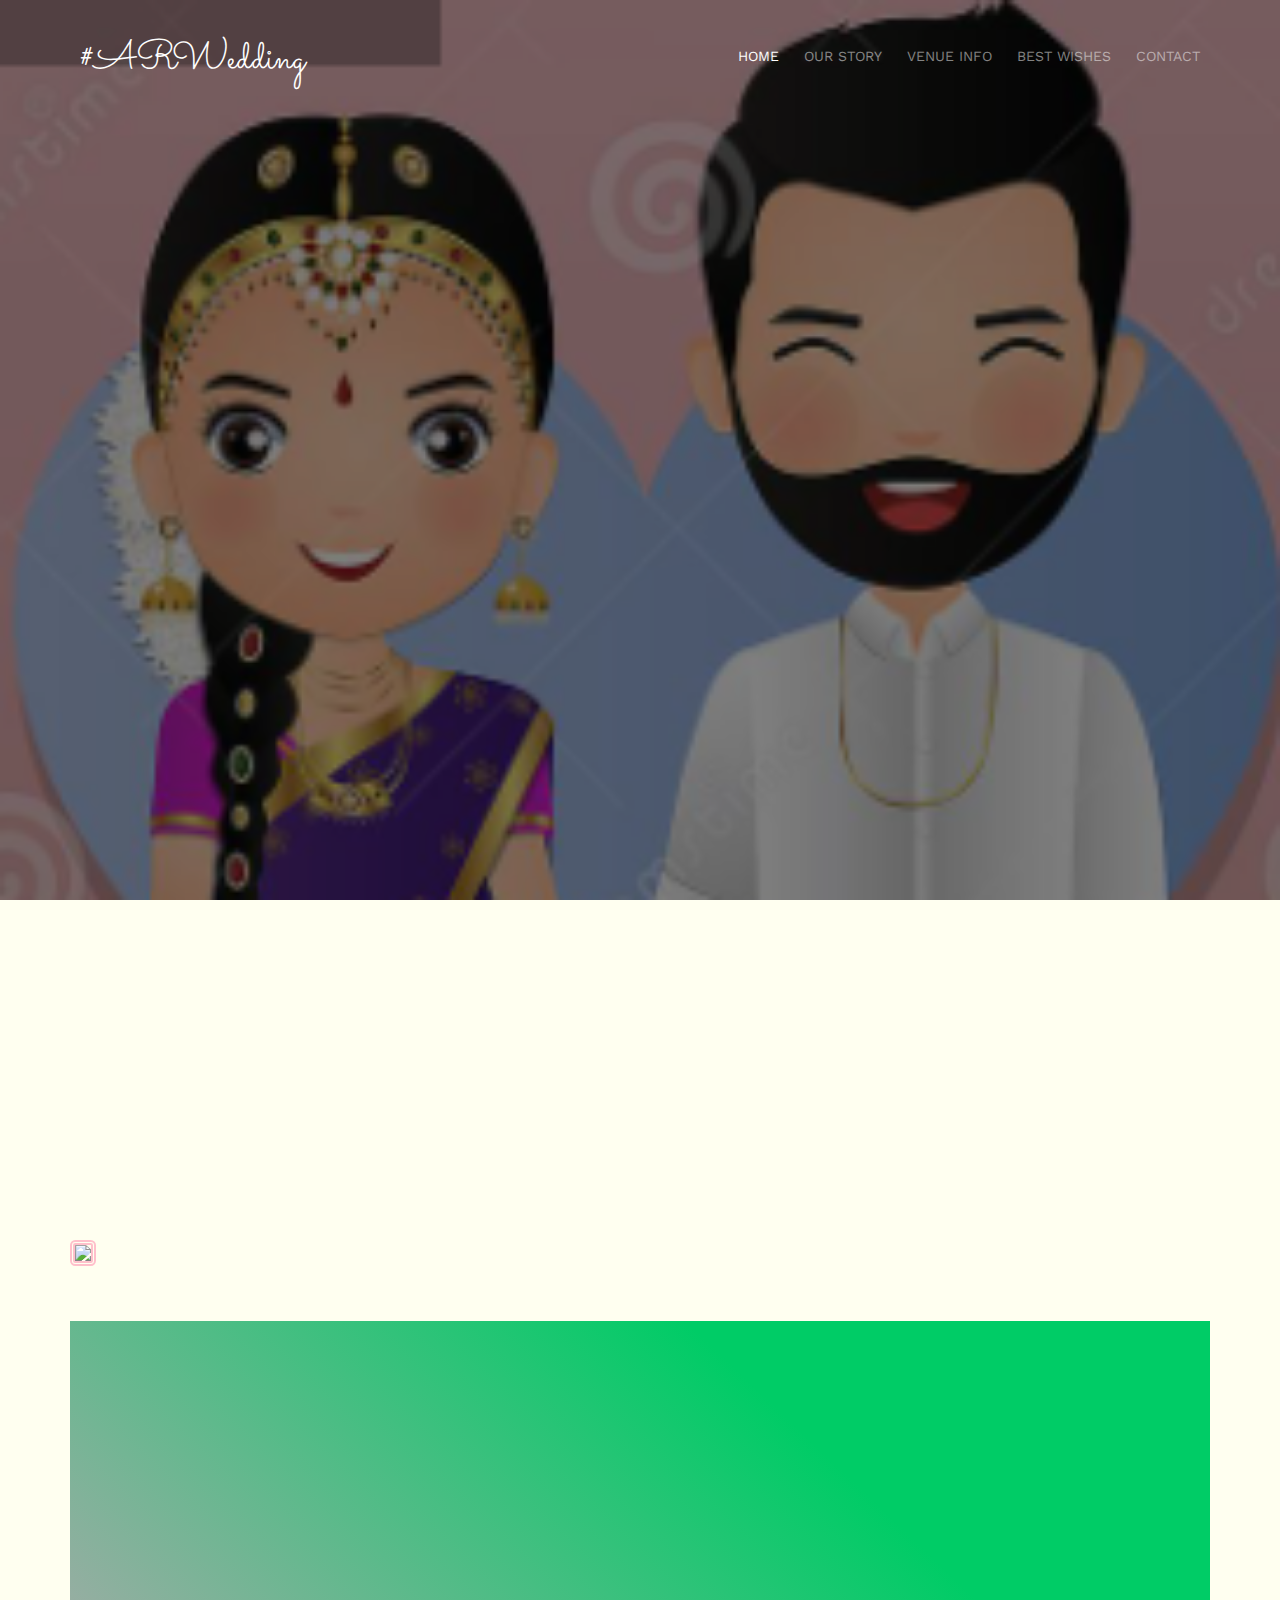
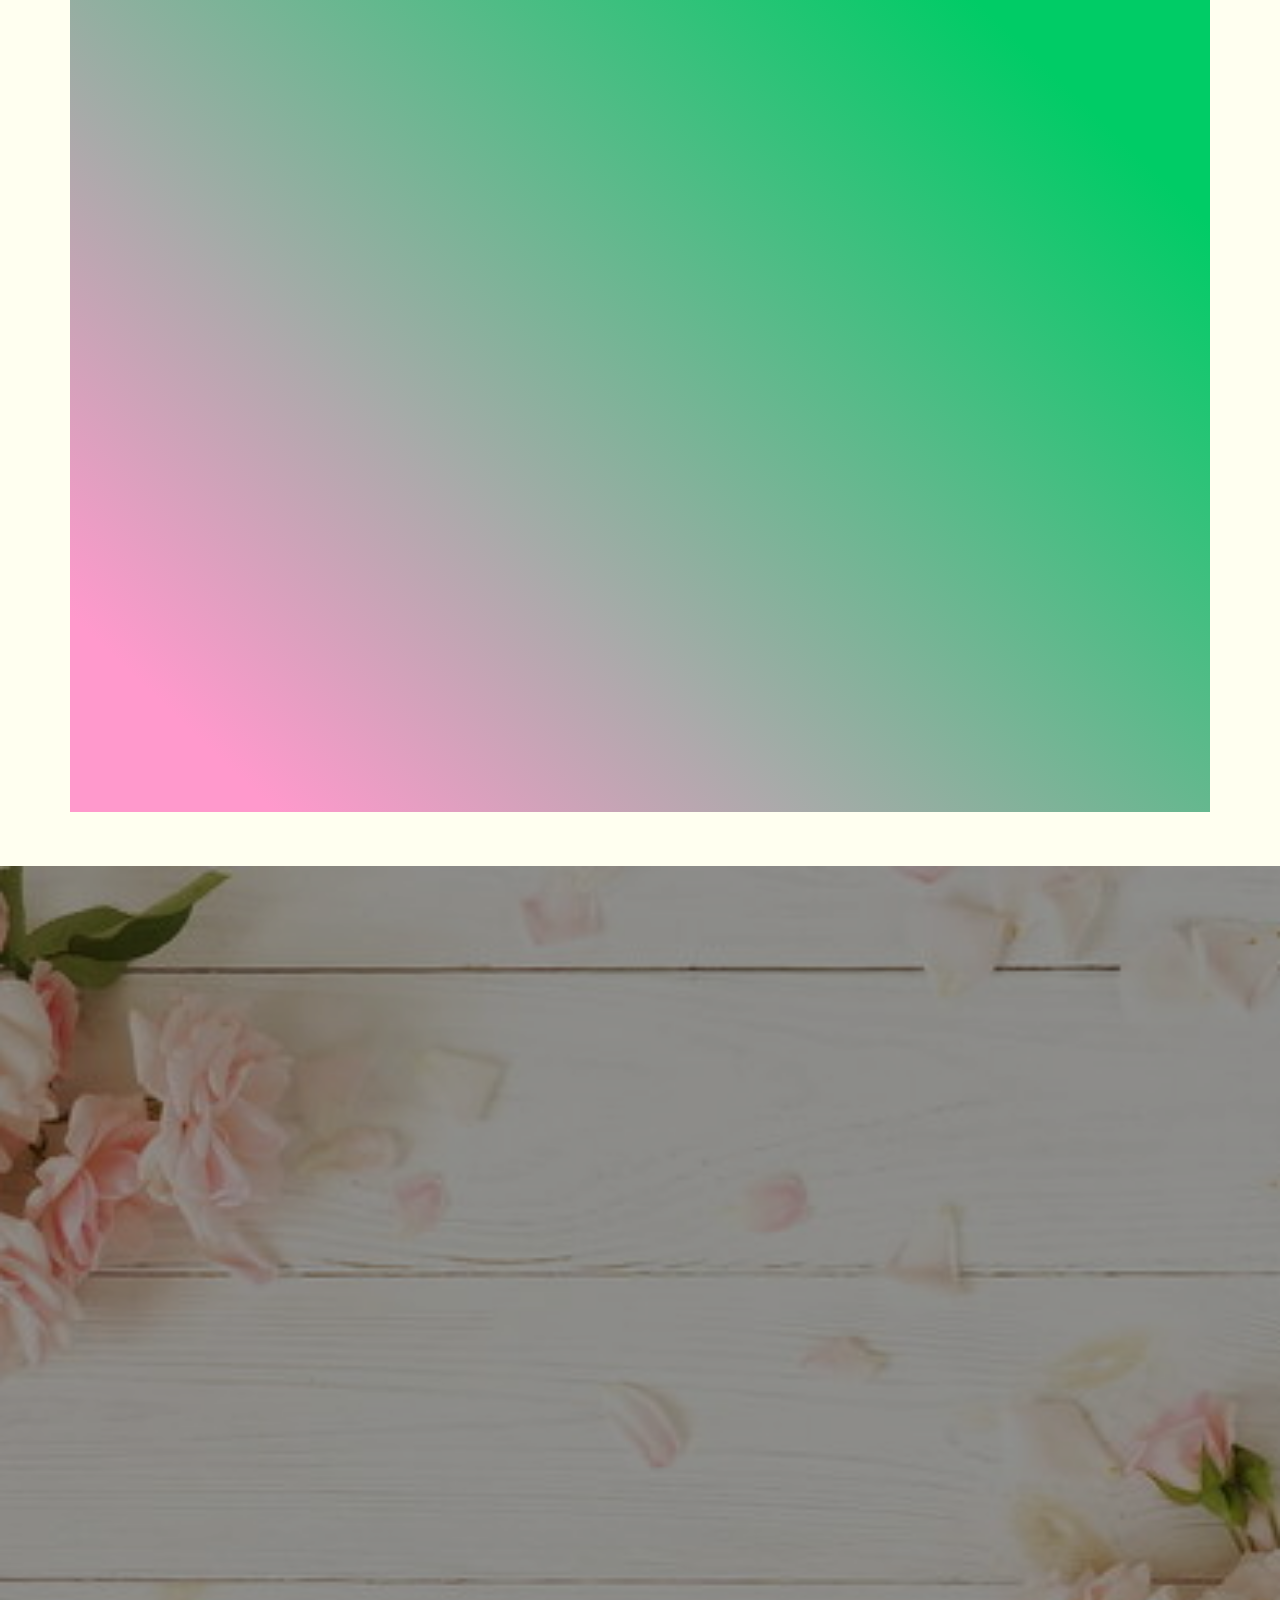
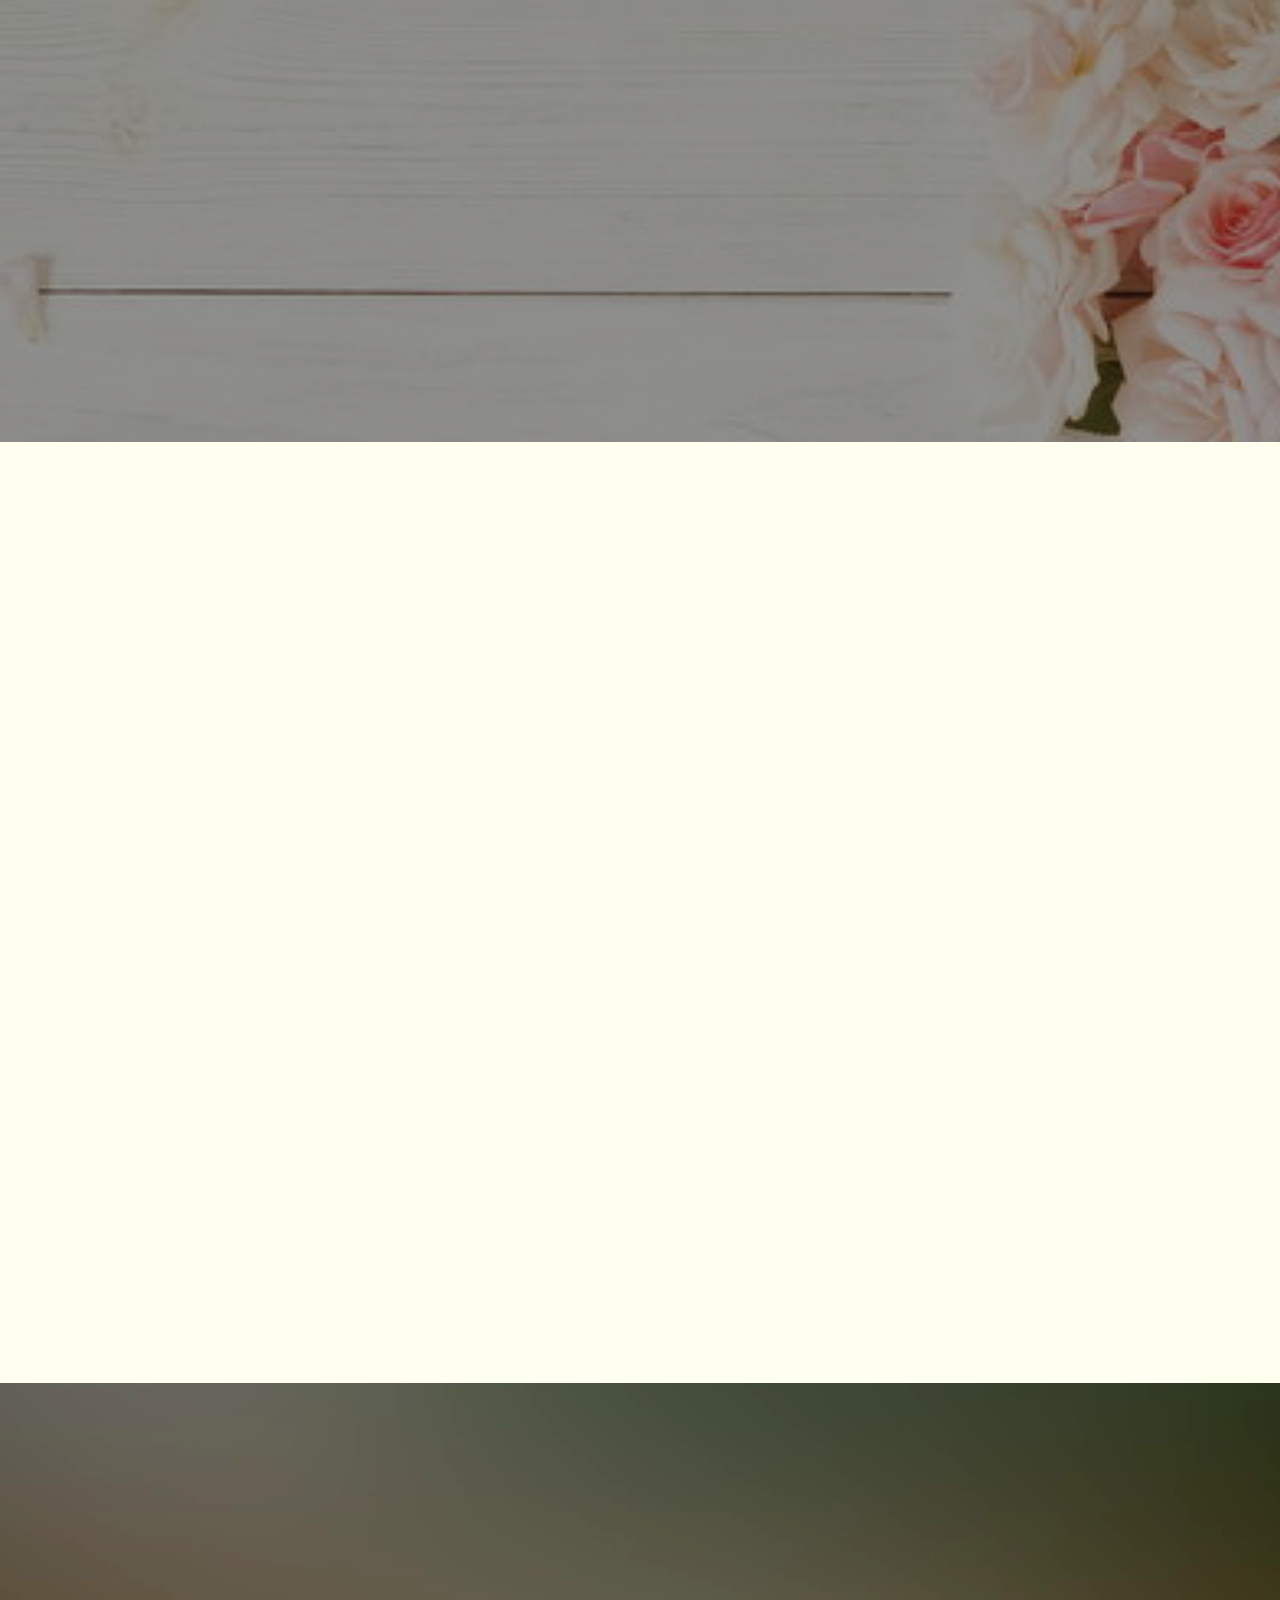
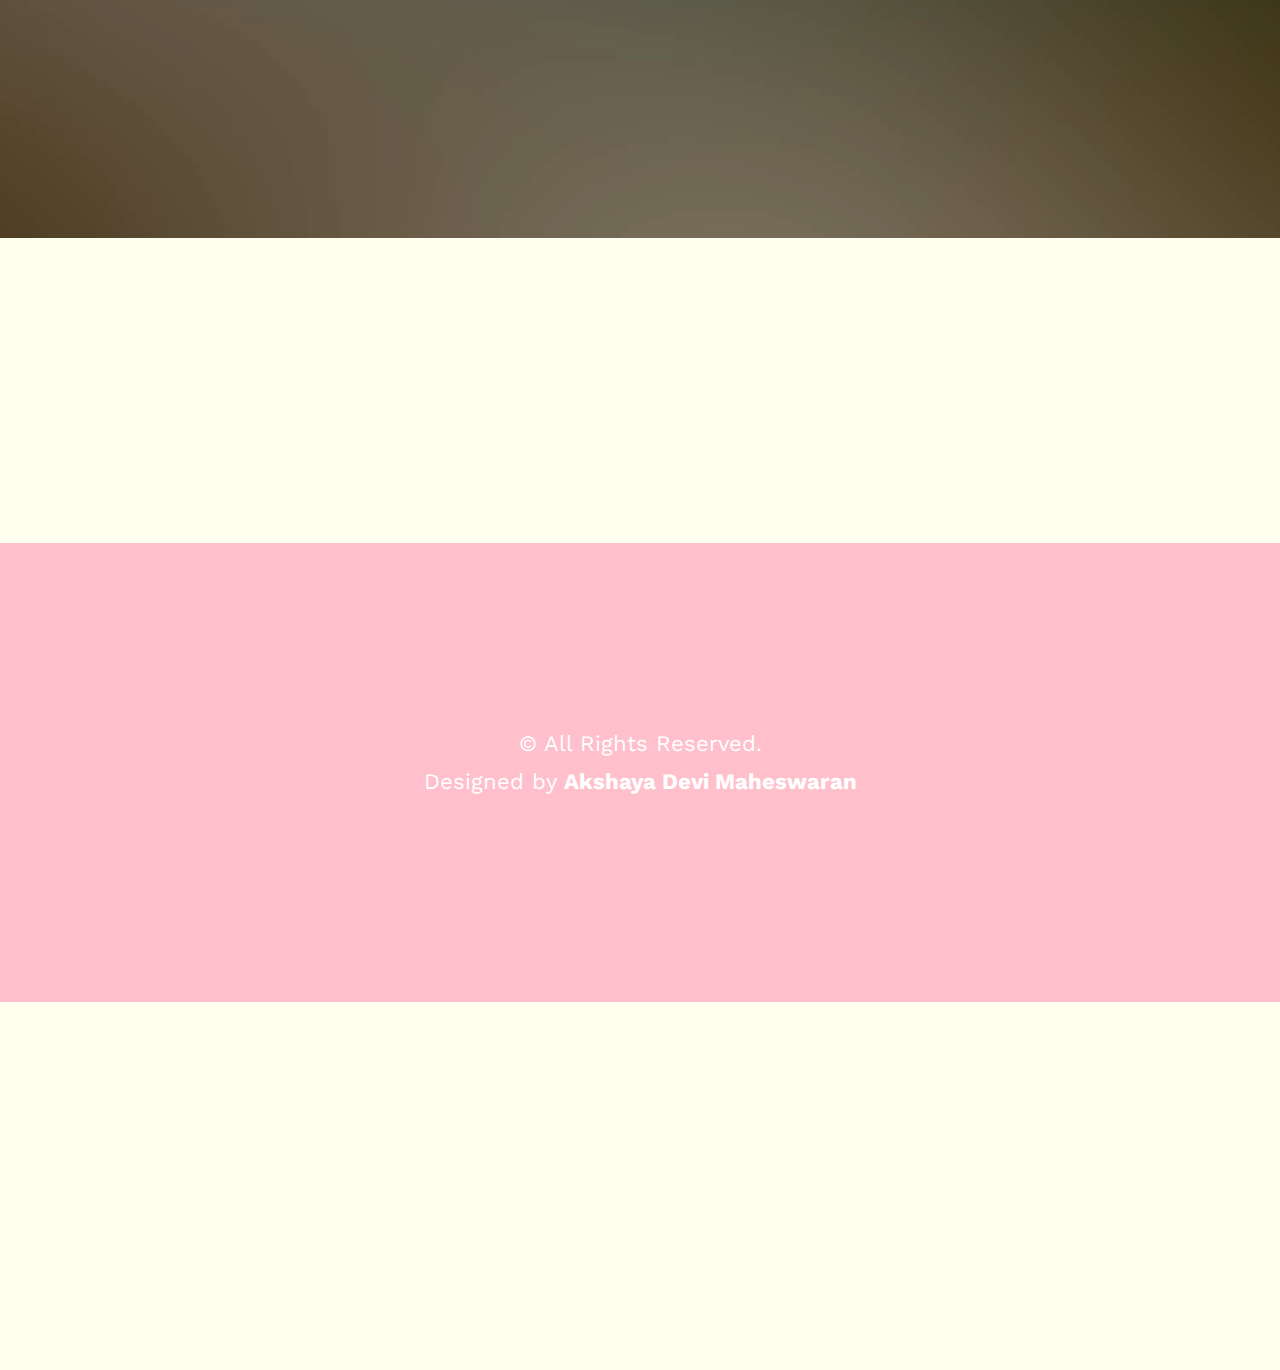
==== commit 6369ce8b: "Update index.html" ====
--- a/index.html
+++ b/index.html
@@ -3,7 +3,7 @@
 	<meta charset="utf-8">
 	<meta http-equiv="X-UA-Compatible" content="IE=edge">
 	<title>AR Wedding</title>
-	<meta name="viewport" content="width=device-width, initial-scale=1">
+	<meta name="viewport" content="width=device-width, initial-scale=1.0">
 	<meta name="description" content="Free HTML5 Template by FREEHTML5.CO" />
 	<meta name="keywords" content="free html5, free template, free bootstrap, html5, css3, mobile first, responsive" />
 	<meta name="author" content="FREEHTML5.CO" />
@@ -72,8 +72,17 @@
 		</div>
 	</nav>
    <!-- Invitation details -->
-	<header id="fh5co-header" class="fh5co-cover" role="banner" style="background-image:url(ARpics/background.jpg);" data-stellar-background-ratio="0.5">
-		<div class="overlay"></div>
+   
+   <!-- how to adjust backgound -->
+   <style>
+      header{
+		background-image: url(ARpics/Groombride.PNG);
+   
+	  }
+
+   </style>
+	<header id="fh5co-header" class="fh5co-cover col-md-12" role="banner"  data-stellar-background-ratio="0.5" >
+		<div class="overlay"></div> 
 		<div class="container">
 			<div class="row">
 				<div class="col-md-8 col-md-offset-2 text-center">
@@ -93,15 +102,12 @@
 				</div>
 			</div>
 		</div>
-		<style>
-			@media only screen and (max-width: 768px) {
-  				/* For mobile phones: */
-  				header {
-   						 width: 100%;
-  					}
-}
-		</style>
 	</header>
+	<style>
+		body{
+			background-color:ivory;
+		}
+	</style>
 	<!-- Timer Date -->
 	<div id="Timer" style="text-align:center;background:url(ARpics/pinkbg.jpg);">
 		<p style="color:ivory;font-family:URW Chancery L, cursive;font-size:54px;font-weight: bolder;"id="demo"></p>
@@ -140,11 +146,6 @@
 	<div id="fh5co-couple">
 		<div class="container">
 			<div class="row">
-				<div class="col-sm-2  fh5co-heading animate-box">
-					<img src="ARpics/Groombride.PNG" style="border:5px solid pink">
-				</div>
-			</div>
-			<div class="row">
 				<div class="col-md-8 col-md-offset-2 text-center fh5co-heading animate-box">
 					<h2>Hello Folks!</h2>
 					<h3>We are glad to invite you to our Wedding Ceremony </h3>
@@ -152,6 +153,10 @@
 	</div>
 
 	<!-- AR Love-->
+	<div class="ourpic">
+        <img src="ARpics/background.jpg" style="width:100%;border:2px ;border:5px double pink;border-radius:20%">
+	</div>
+	<br><br>
 	<div id="fh5co-couple-story" " style="background:linear-gradient(to top right, #ff99cc 9%, #00cc66 77%);">
 		<div class="container">
 			<div class="row">
@@ -173,9 +178,11 @@
 				</div>
 			</div>			
 		</div>
-	</div><br><br>
+	</div>
+	</div>
+	<br><br>
     <!-- Wedding events -->
-	<div id="fh5co-event" class="fh5co-bg" style="background-image:url(ARpics/bg2.jpg);">
+	<div id="fh5co-event" class="fh5co-bg" style="background-image:url(ARpics/bg2.jpg);height:100%;">
 		<div class="overlay"></div>
 		<div class="container">
 			<div class="row">
@@ -219,13 +226,39 @@
 									</div>
 									<p><i class="fa fa-map-marker" style="font-size:28px;color:white"></i><br>KMS Mahal,No #1,Pallavaram-Thoraipakkam,200 Feet Radial Rd,Old Pallavaram,Chennai,Tamil Nadu 600117</p>
 								</div>
-							</div>
-						</div>
+							</div> 
+                          
+							<div class="col-md-12 col-sm-12 text-center" >
+								<br><br>
+								<div class="event-wrap animate-box">
+									<h3>Reception Party</h3>
+									<div class="event-col">
+										<i class="icon-clock"></i>
+										<span>6:00 PM</span>
+										<span>8:00 PM</span>
+									</div>
+									<div class="event-col">
+										<i class="icon-calendar"></i>
+										<span>Wednesday 10</span>
+										<span>November, 2021</span>
+									</div>
+									<p><i class="fa fa-map-marker" style="font-size:28px;color:white"></i><br>KMS Mahal,No #1,Pallavaram-Thoraipakkam,200 Feet Radial Rd,Old Pallavaram,Chennai,Tamil Nadu 600117</p>
+								</div>
+							</div> 
+							
+
+							
+						</div>
+							
 					</div>
 				</div>
 			</div>
-		</div>
-	</div>
+
+
+			
+			</div>
+			
+		</div>
     <!-- Wishes -->
 	<div id="fh5co-testimonial">
 		<div class="container">
@@ -309,7 +342,7 @@
 		</div>
 	</div>
 	<!-- footer -->
-	<footer id="fh5co-footer" role="contentinfo" style="margin-bottom:20%">
+	<footer id="fh5co-footer" role="contentinfo" style="margin-bottom:20%;color:white;background-color: pink;font-size:26px">
 		<div class="container">
 
 			<div class="row copyright">
@@ -374,4 +407,3 @@
 
 	</body>
 </html>
-
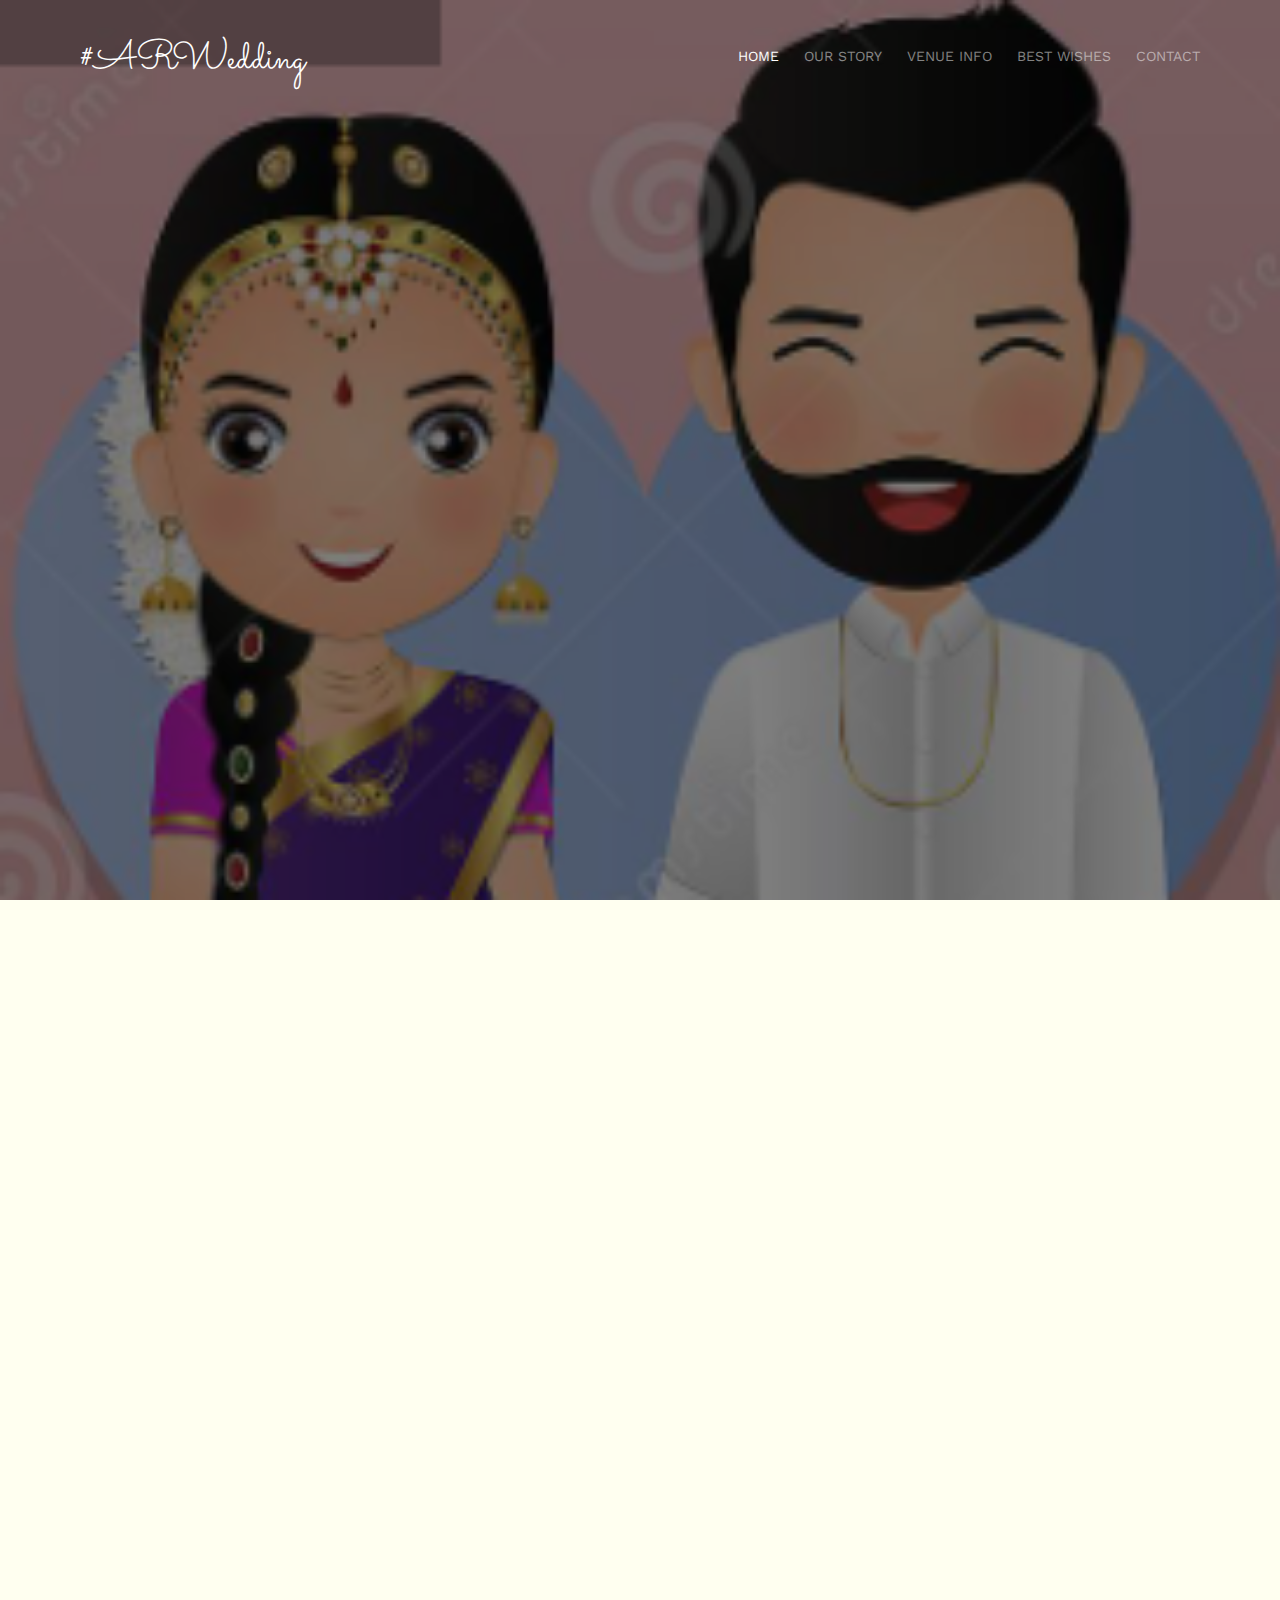
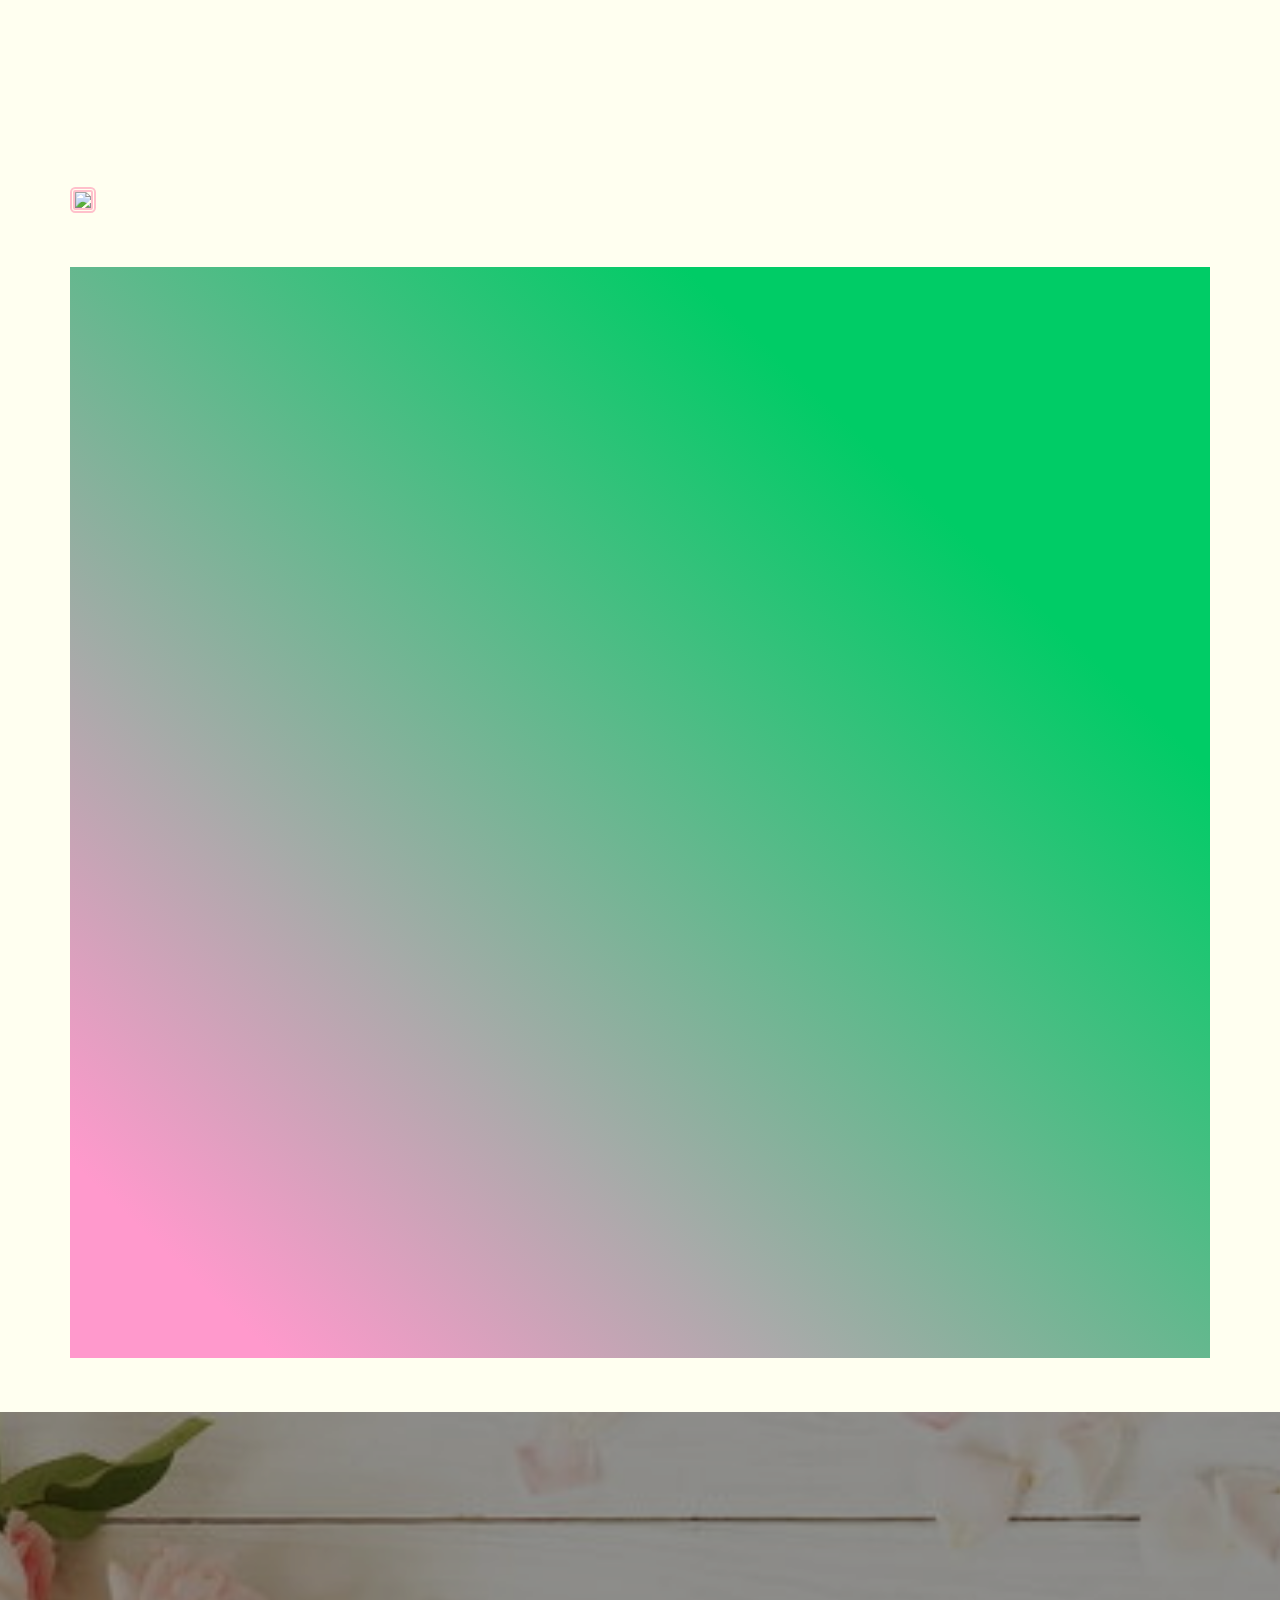
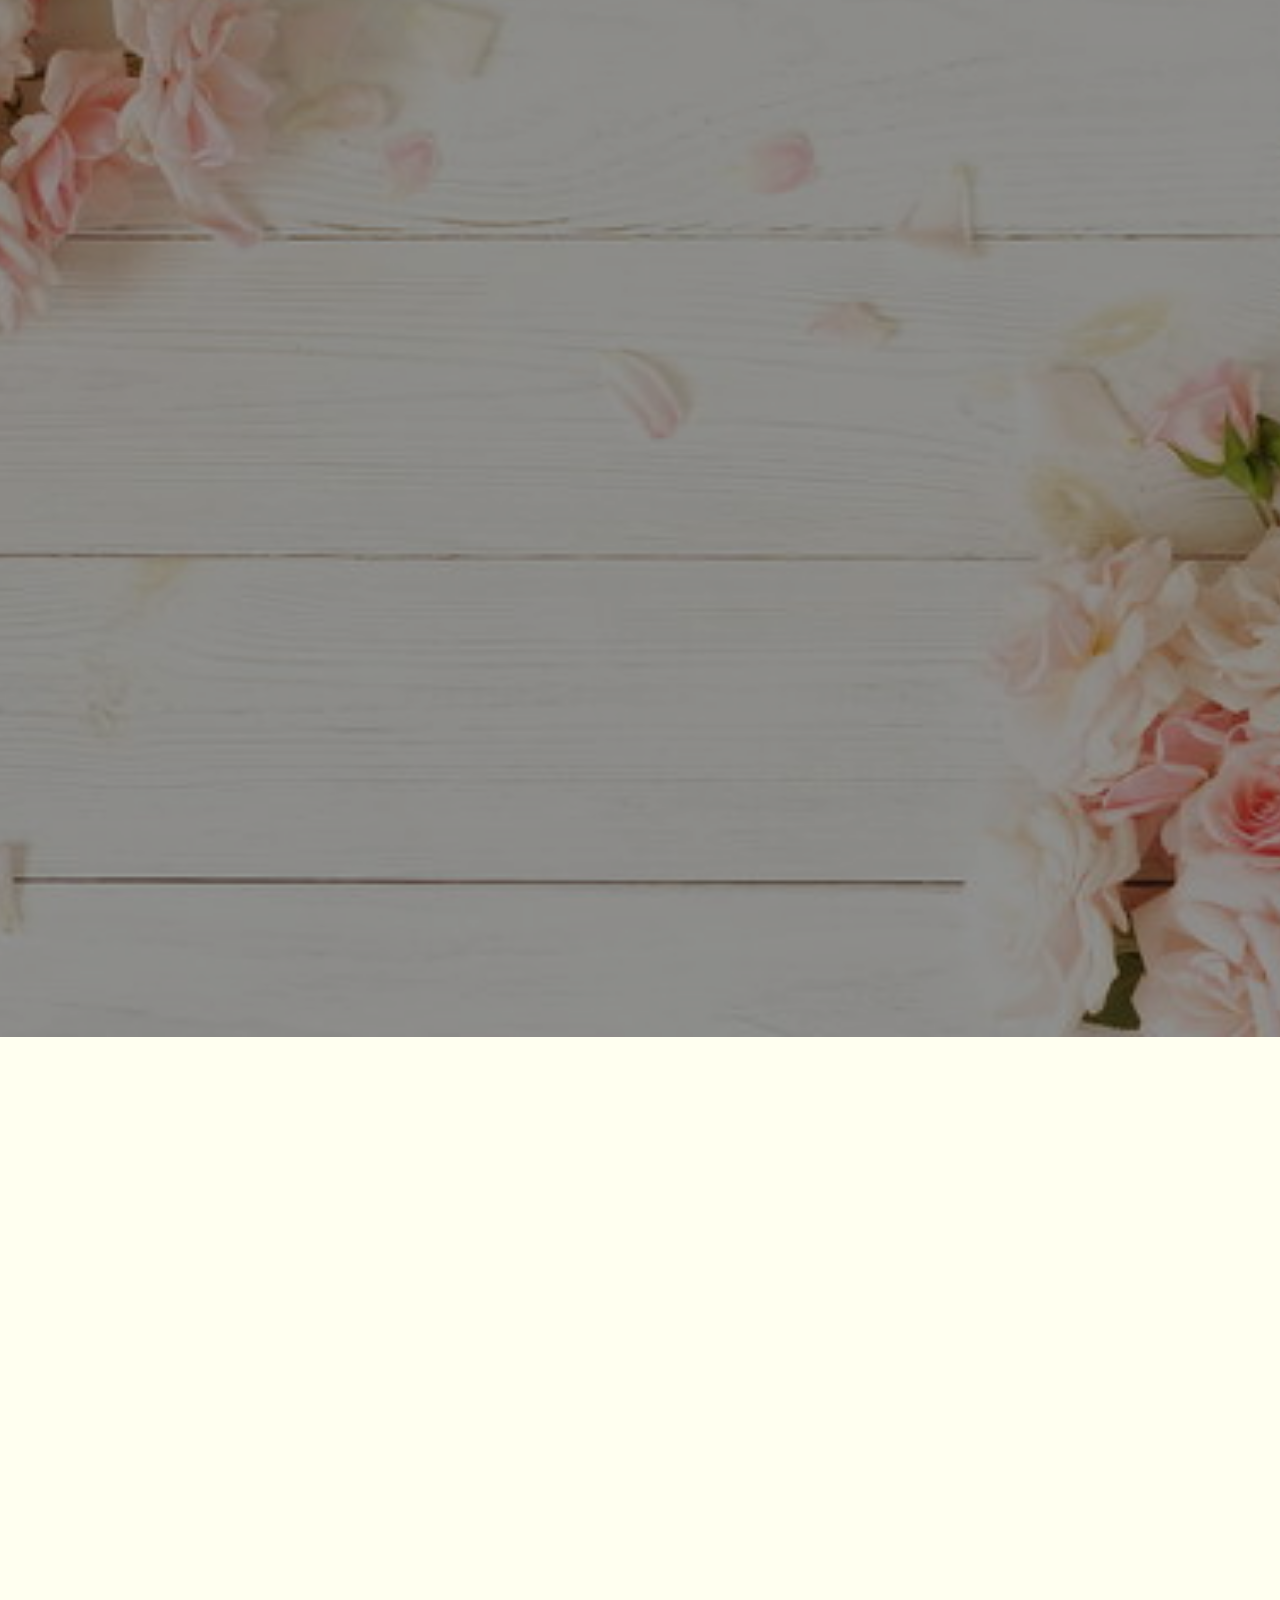
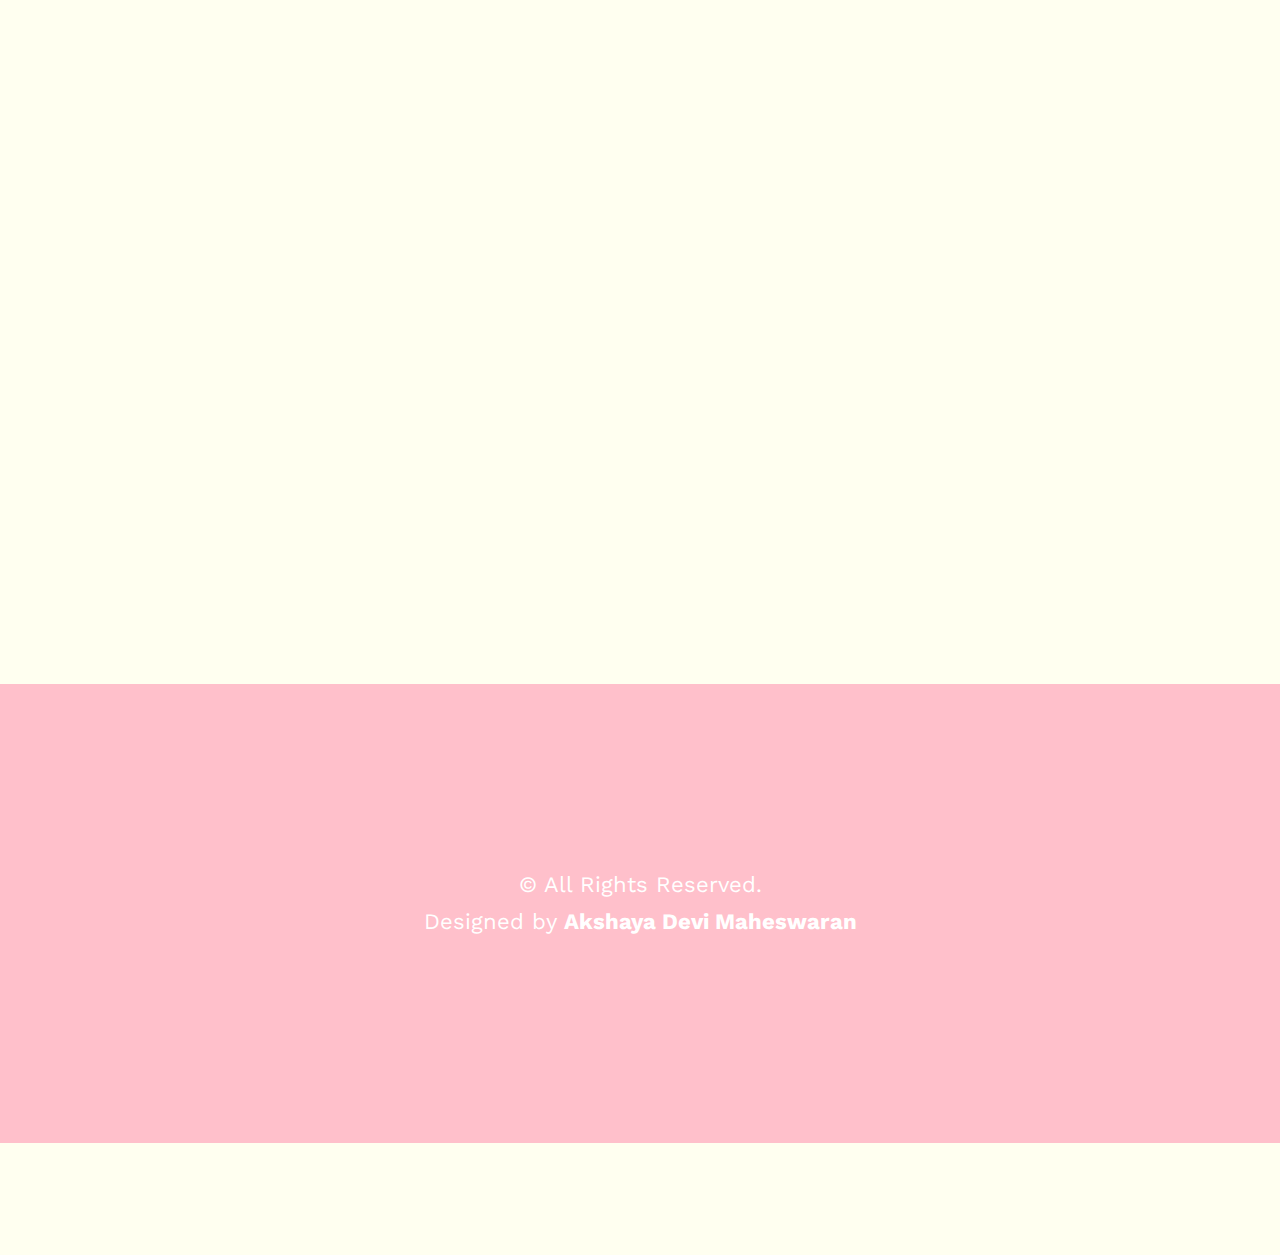
==== commit 6caf6486: "Update index.html" ====
--- a/index.html
+++ b/index.html
@@ -88,8 +88,8 @@
 				<div class="col-md-8 col-md-offset-2 text-center">
 					<div class="display-t">
 						<div class="display-tc animate-box" data-animate-effect="fadeIn">
+							<h2 style="font-family: cursive;">let's geer up to celebrate the wedding Of</h2>
 							<h1>Akshaya &amp; Rajesh</h1>
-							<h2>We Are Getting Married</h2>
 							<div class="simply-countdown simply-countdown-"></div>
 							<p onclick="inviteAlert()" class="notification"><a href="#" class="btn btn-default btn-sm"><b>Save the date</b></a></p>
 							<script>
@@ -148,7 +148,20 @@
 			<div class="row">
 				<div class="col-md-8 col-md-offset-2 text-center fh5co-heading animate-box">
 					<h2>Hello Folks!</h2>
-					<h3>We are glad to invite you to our Wedding Ceremony </h3>
+					<h3 style="font-size: larger;font-family:-apple-system, BlinkMacSystemFont, 'Segoe UI', Roboto, Oxygen, Ubuntu, Cantarell, 'Open Sans', 'Helvetica Neue', sans-serif ;color:palevioletred"><p>As we both step into a new phase of life</p>
+						<p>a new phase of life</p>
+						<p>we want you to be</p>
+						<p>right by our side</p>
+						<p>The Good times we've had, the friend</p>
+						<p>you've been,</p>
+						<p>through the years we've made</p>
+						<p>same incredible memories</p>
+						<br>
+						<p style="font-size:larger;font-weight:bold">Come fill our big day</p>
+						<p>with your love and light</p>
+						<p>and make our sweet beginnings</p>
+						<p>even more sweet.</p>
+					</h3>
 		</div>
 	</div>
 
@@ -195,51 +208,53 @@
 				<div class="display-t">
 					<div class="display-tc">
 						<div class="col-md-10 col-md-offset-1">
+							
 							<div class="col-md-6 col-sm-6 text-center">
 								<div class="event-wrap animate-box">
-									<h3>Marriage Ceremony</h3>
+									<h3>Bride House Reception Party</h3>
 									<div class="event-col">
 										<i class="icon-clock"></i>
-										<span>9:00 AM</span>
-										<span>10:30 AM</span>
+										<span>Event-6:30 PM onwards</span>
 									</div>
 									<div class="event-col">
 										<i class="icon-calendar"></i>
-										<span>Thursday 11</span>
-										<span>November, 2021</span>
-									</div>
-									<p><i class="fa fa-map-marker" style="font-size:28px;color:white"></i><br>KMS Mahal,No #1,Pallavaram-Thoraipakkam,200 Feet Radial Rd,Old Pallavaram,Chennai,Tamil Nadu 600117</p>
-								</div>
-							</div>
-							<div class="col-md-6 col-sm-6 text-center">
-								<div class="event-wrap animate-box">
-									<h3>Reception Party</h3>
-									<div class="event-col">
-										<i class="icon-clock"></i>
-										<span>6:00 PM</span>
-										<span>8:00 PM</span>
-									</div>
-									<div class="event-col">
-										<i class="icon-calendar"></i>
-										<span>Wednesday 10</span>
+										<span>Wednesday 10th</span>
 										<span>November, 2021</span>
 									</div>
 									<p><i class="fa fa-map-marker" style="font-size:28px;color:white"></i><br>KMS Mahal,No #1,Pallavaram-Thoraipakkam,200 Feet Radial Rd,Old Pallavaram,Chennai,Tamil Nadu 600117</p>
 								</div>
 							</div> 
+							<div class="col-md-6 col-sm-6 text-center">
+								<div class="event-wrap animate-box">
+									<h3>Groom House Reception Party</h3>
+									<div class="event-col">
+										<i class="icon-clock"></i>
+										<span>11:00AM</span>
+									</div>
+									<div class="event-col">
+										<i class="icon-calendar"></i>
+										<span>Tuesday 16th</span>
+										<span>November, 2021</span>
+									</div>
+									<p><i class="fa fa-map-marker" style="font-size:28px;color:white"></i><br>
+									at K.Venkatasamy Naidu Packiammal Wedding Hall,<br>
+								Near PRC Depot,Madurai Road,Virudhunagar,Tamil Nadu-626 001.</p>
+								</div>
+							</div>
                           
 							<div class="col-md-12 col-sm-12 text-center" >
 								<br><br>
 								<div class="event-wrap animate-box">
-									<h3>Reception Party</h3>
-									<div class="event-col">
+									<h3>Our Marriage Ceremony</h3>
+									<div class="event-col">
+										
 										<i class="icon-clock"></i>
-										<span>6:00 PM</span>
-										<span>8:00 PM</span>
+										<span>Mugurtham at 9:00 AM</span>
+										<span>to 10:30 AM</span>
 									</div>
 									<div class="event-col">
 										<i class="icon-calendar"></i>
-										<span>Wednesday 10</span>
+										<span>Thursday 11th</span>
 										<span>November, 2021</span>
 									</div>
 									<p><i class="fa fa-map-marker" style="font-size:28px;color:white"></i><br>KMS Mahal,No #1,Pallavaram-Thoraipakkam,200 Feet Radial Rd,Old Pallavaram,Chennai,Tamil Nadu 600117</p>
@@ -296,7 +311,7 @@
 		}
 	</style>
    <!-- Notification -->
-	<div id="fh5co-started" class="fh5co-bg" style="background-image:url(images/img_bg_4.jpg);">
+	<!-- <div id="fh5co-started" class="fh5co-bg" style="background-image:url(images/img_bg_4.jpg);">
 		<div class="overlay"></div>
 		<div class="container">
 			<div class="row animate-box">
@@ -307,17 +322,17 @@
 			</div>
 			<div class="row animate-box">
 				<div class="col-md-10 col-md-offset-1">
-					<form class="form-inline">
+					<form class="form-inline" action="mail.php" method="post">
 						<div class="col-md-4 col-sm-4">
 							<div class="form-group">
 								<label for="name" class="sr-only">Name</label>
-								<input type="name" class="form-control" id="name" placeholder="Name">
+								<input type="text" name="name" class="form-control" id="name" placeholder="Name">
 							</div>
 						</div>
 						<div class="col-md-4 col-sm-4">
 							<div class="form-group">
 								<label for="email" class="sr-only">Email</label>
-								<input type="email" class="form-control" id="email" placeholder="Email">
+								<input type="email" name="email" class="form-control" id="email" placeholder="Email">
 							</div>
 						</div>
 						<div class="col-md-4 col-sm-4">
@@ -327,7 +342,7 @@
 				</div>
 			</div>
 		</div>
-	</div>
+	</div> -->
     <!-- Contact Us -->
 	<div id="contact" >
 		<div class="col-md-8 col-md-offset-2 text-center fh5co-heading animate-box">
@@ -335,14 +350,14 @@
 			<h2>Contact Us</h2>
 			<p>
 				<ul class="fh5co-social-icons">
-					<li><a href="#"><i class="icon-facebook"style="font-size:35px"></i></a></li>
-					<li><a href="#"><i class="icon-instagram" style="font-size:35px"></i></a></li>
+					<li><a href="https://www.facebook.com/sign" target="_blank"><i class="icon-facebook"style="font-size:35px"></i></a></li>
+					<li><a href="https://www.instagram.com/accounts/emailsignup/?hl=en" target="_blank"><i class="icon-instagram" style="font-size:35px"></i></a></li>
 				</ul>
 			</p>
 		</div>
 	</div>
 	<!-- footer -->
-	<footer id="fh5co-footer" role="contentinfo" style="margin-bottom:20%;color:white;background-color: pink;font-size:26px">
+	<footer id="fh5co-footer" role="contentinfo" style="color:white;background-color: pink;font-size:26px">
 		<div class="container">
 
 			<div class="row copyright">
@@ -407,3 +422,4 @@
 
 	</body>
 </html>
+
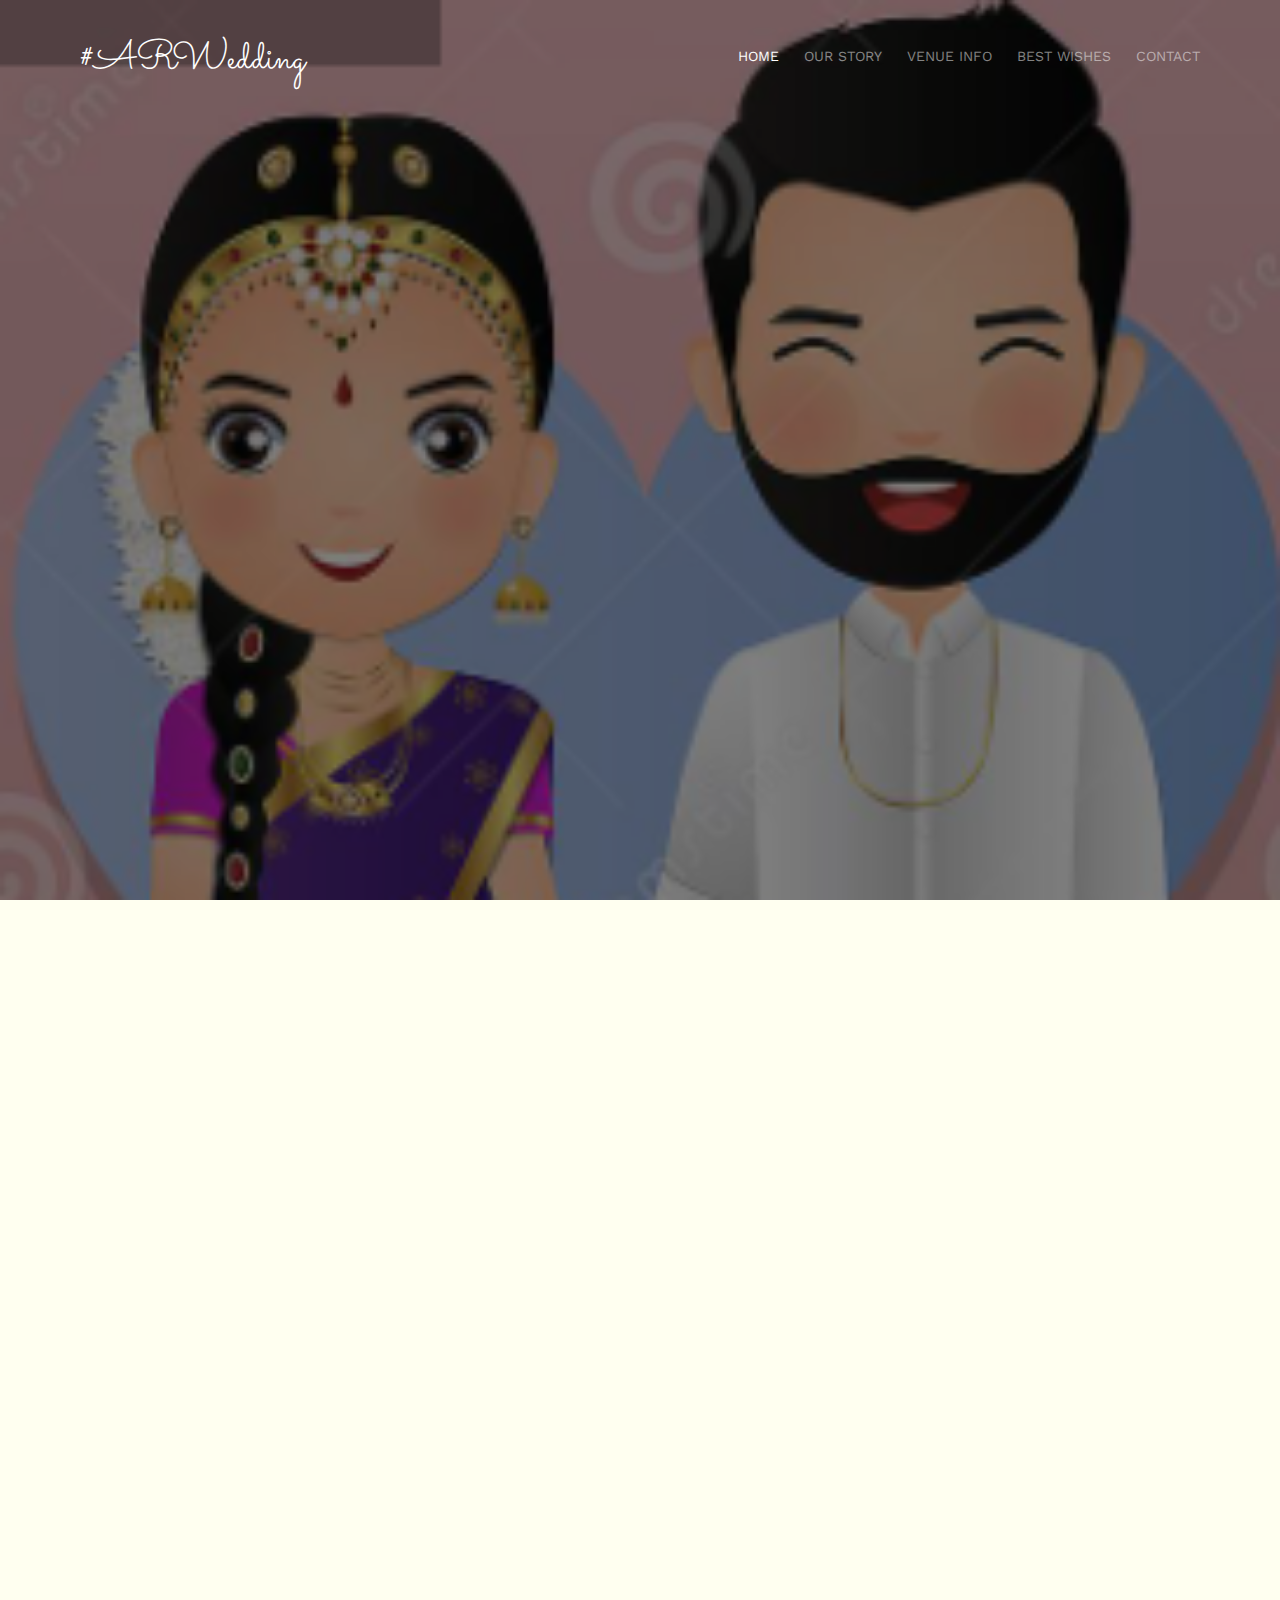
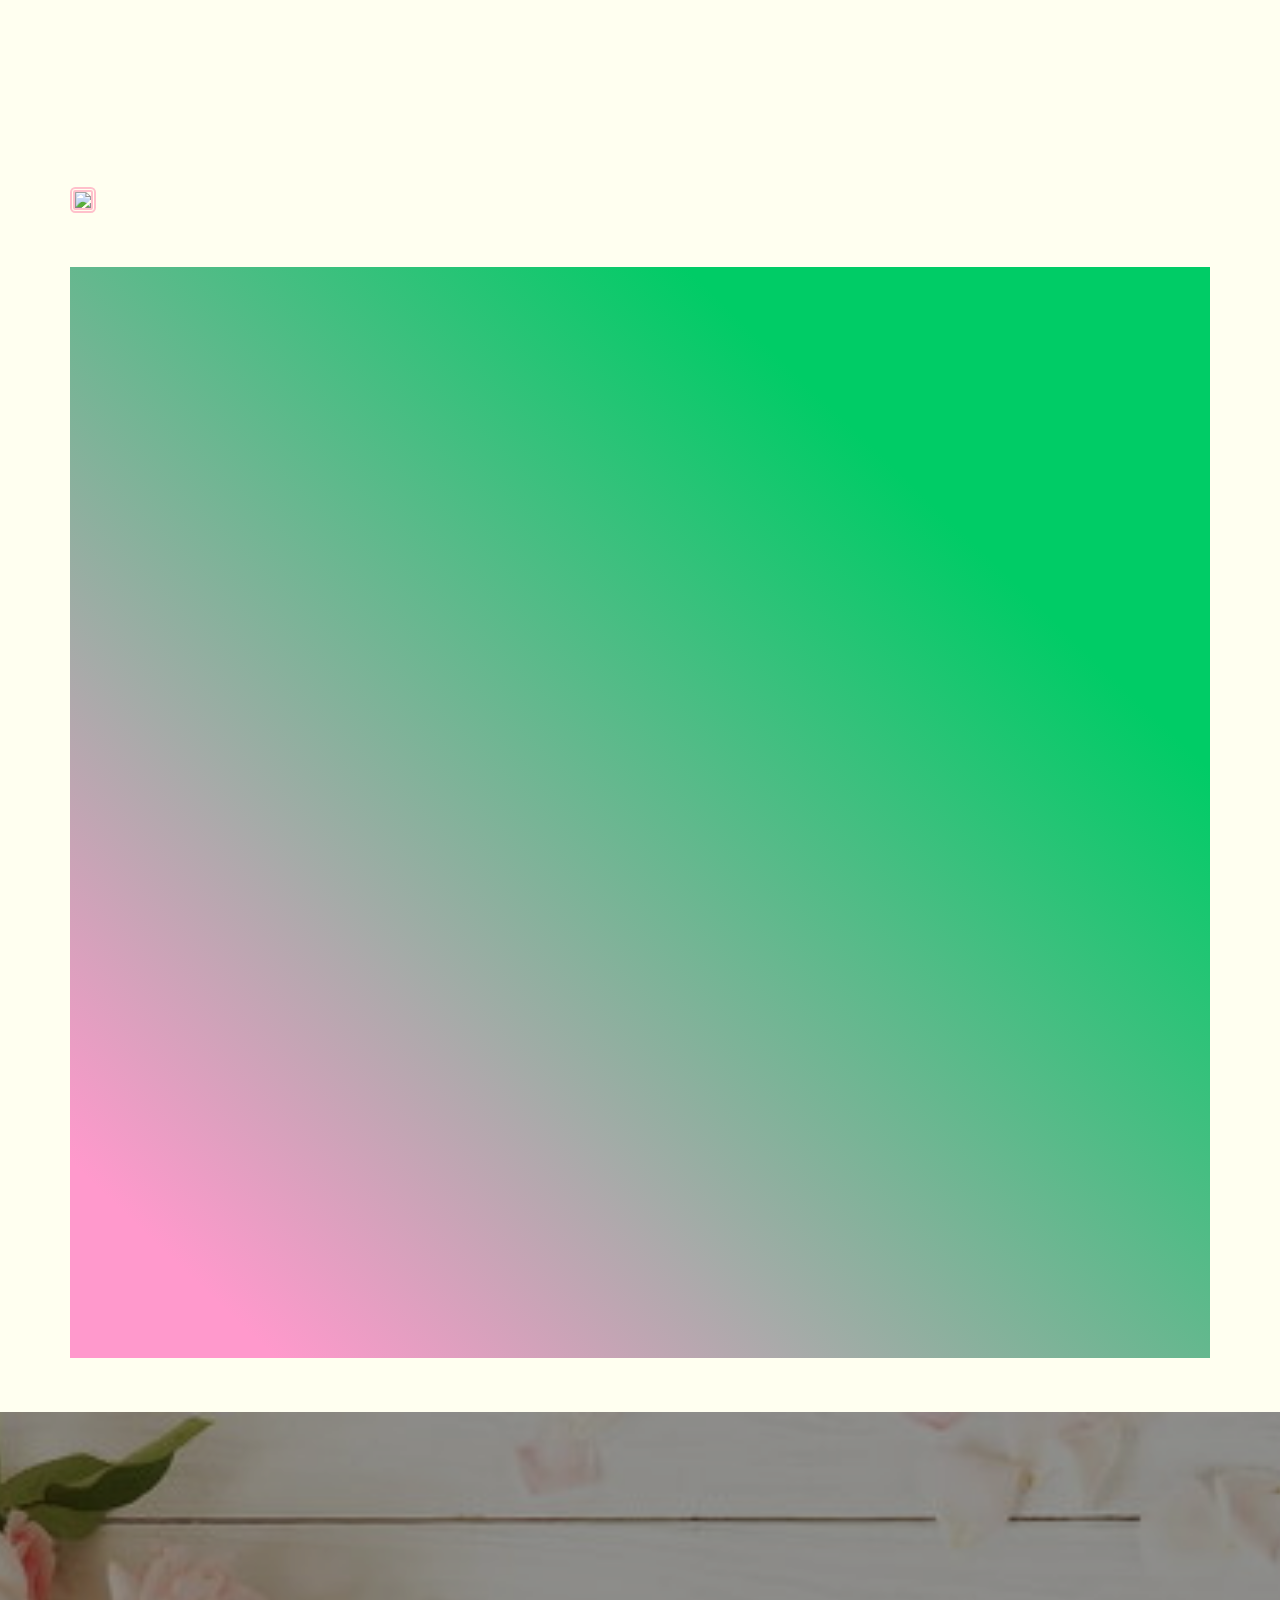
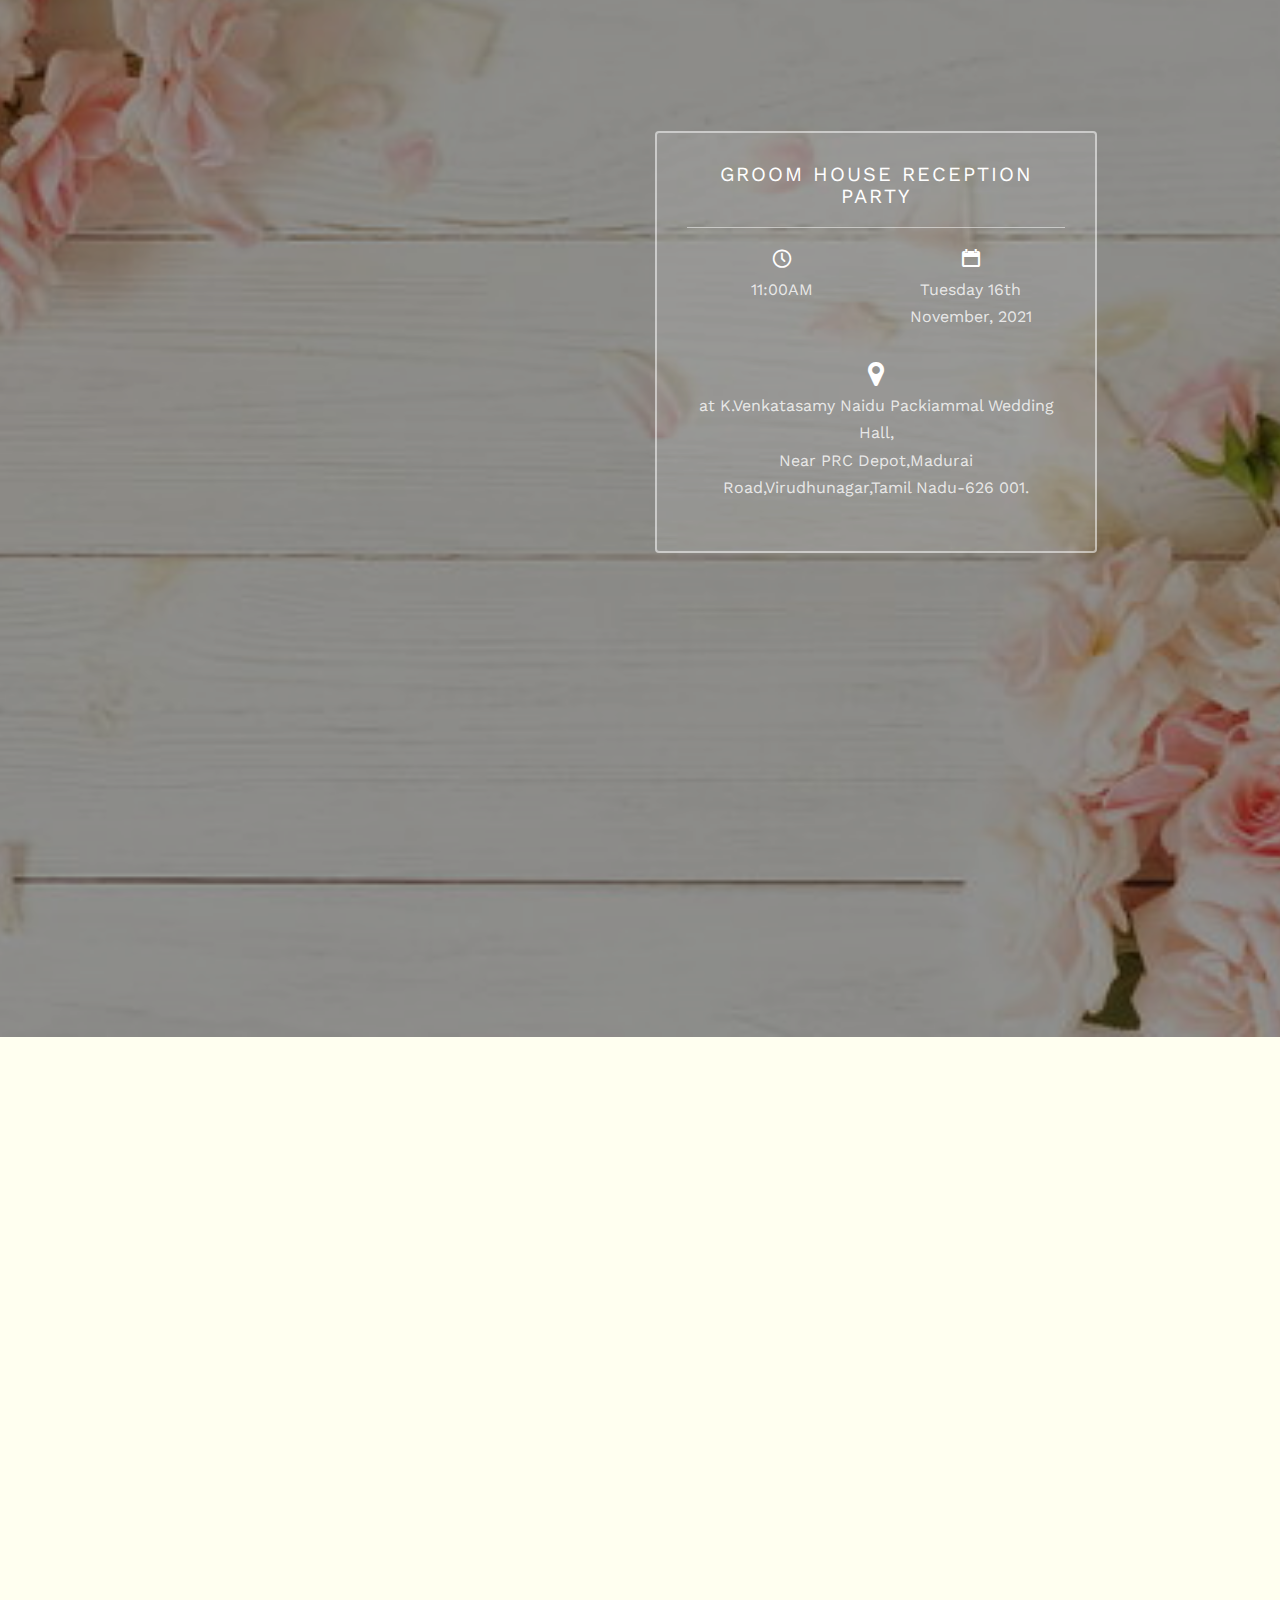
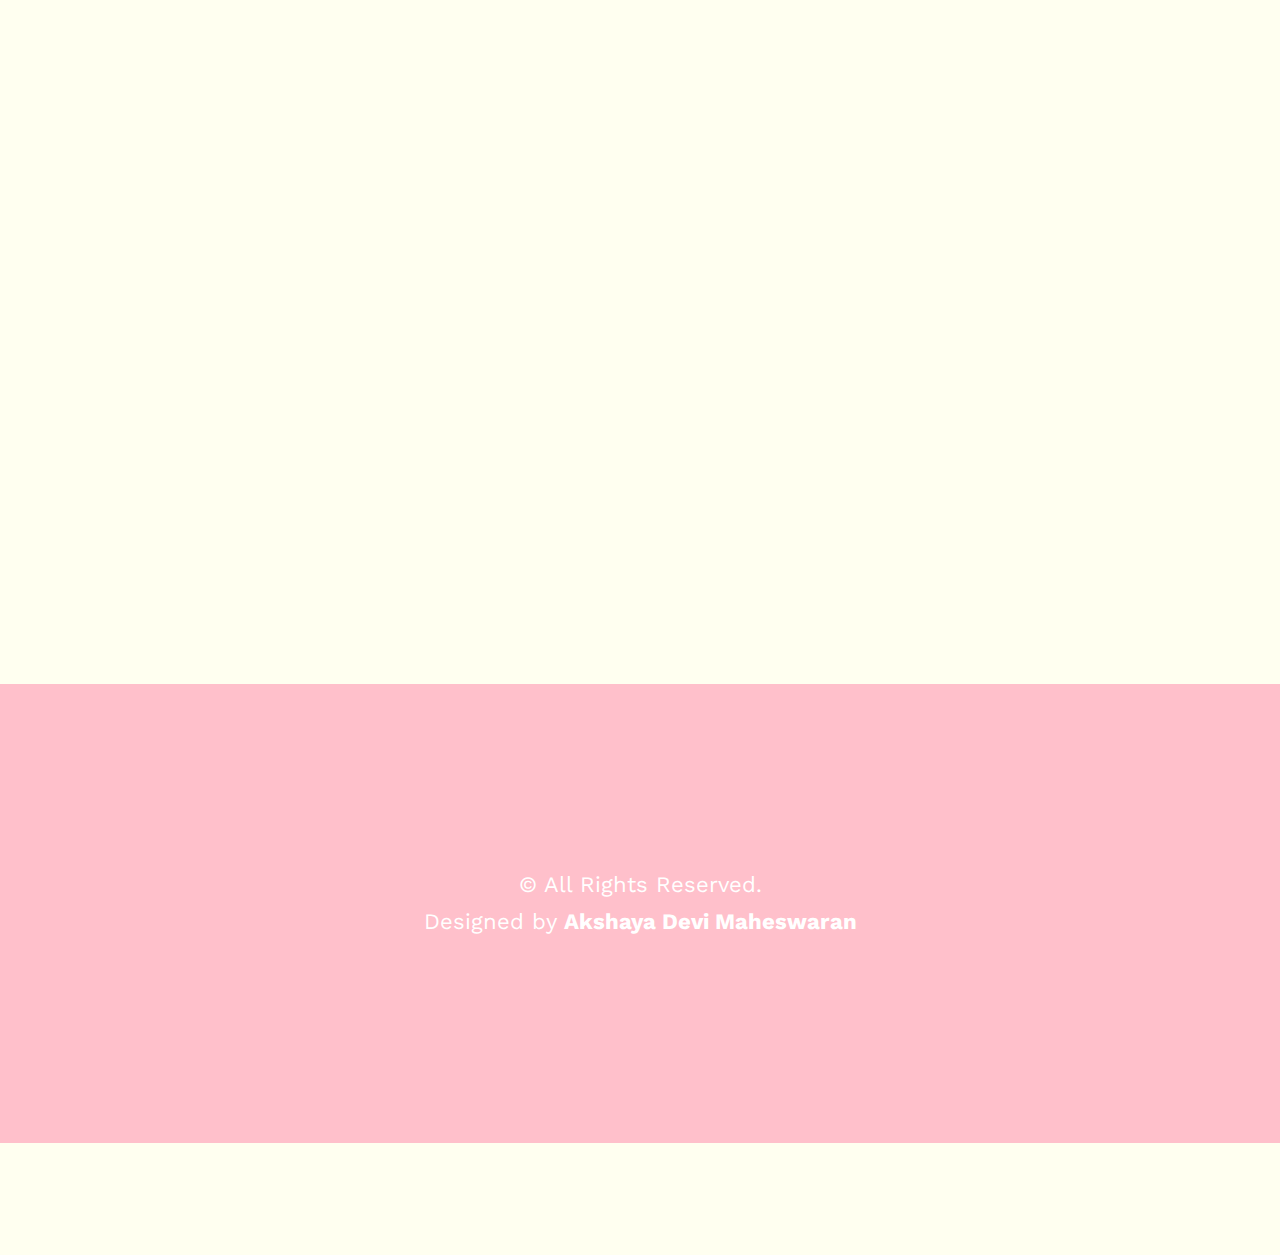
==== commit 451d0a3c: "Update index.html" ====
--- a/index.html
+++ b/index.html
@@ -225,7 +225,7 @@
 								</div>
 							</div> 
 							<div class="col-md-6 col-sm-6 text-center">
-								<div class="event-wrap animate-box">
+								<div class="event-wrap ">
 									<h3>Groom House Reception Party</h3>
 									<div class="event-col">
 										<i class="icon-clock"></i>
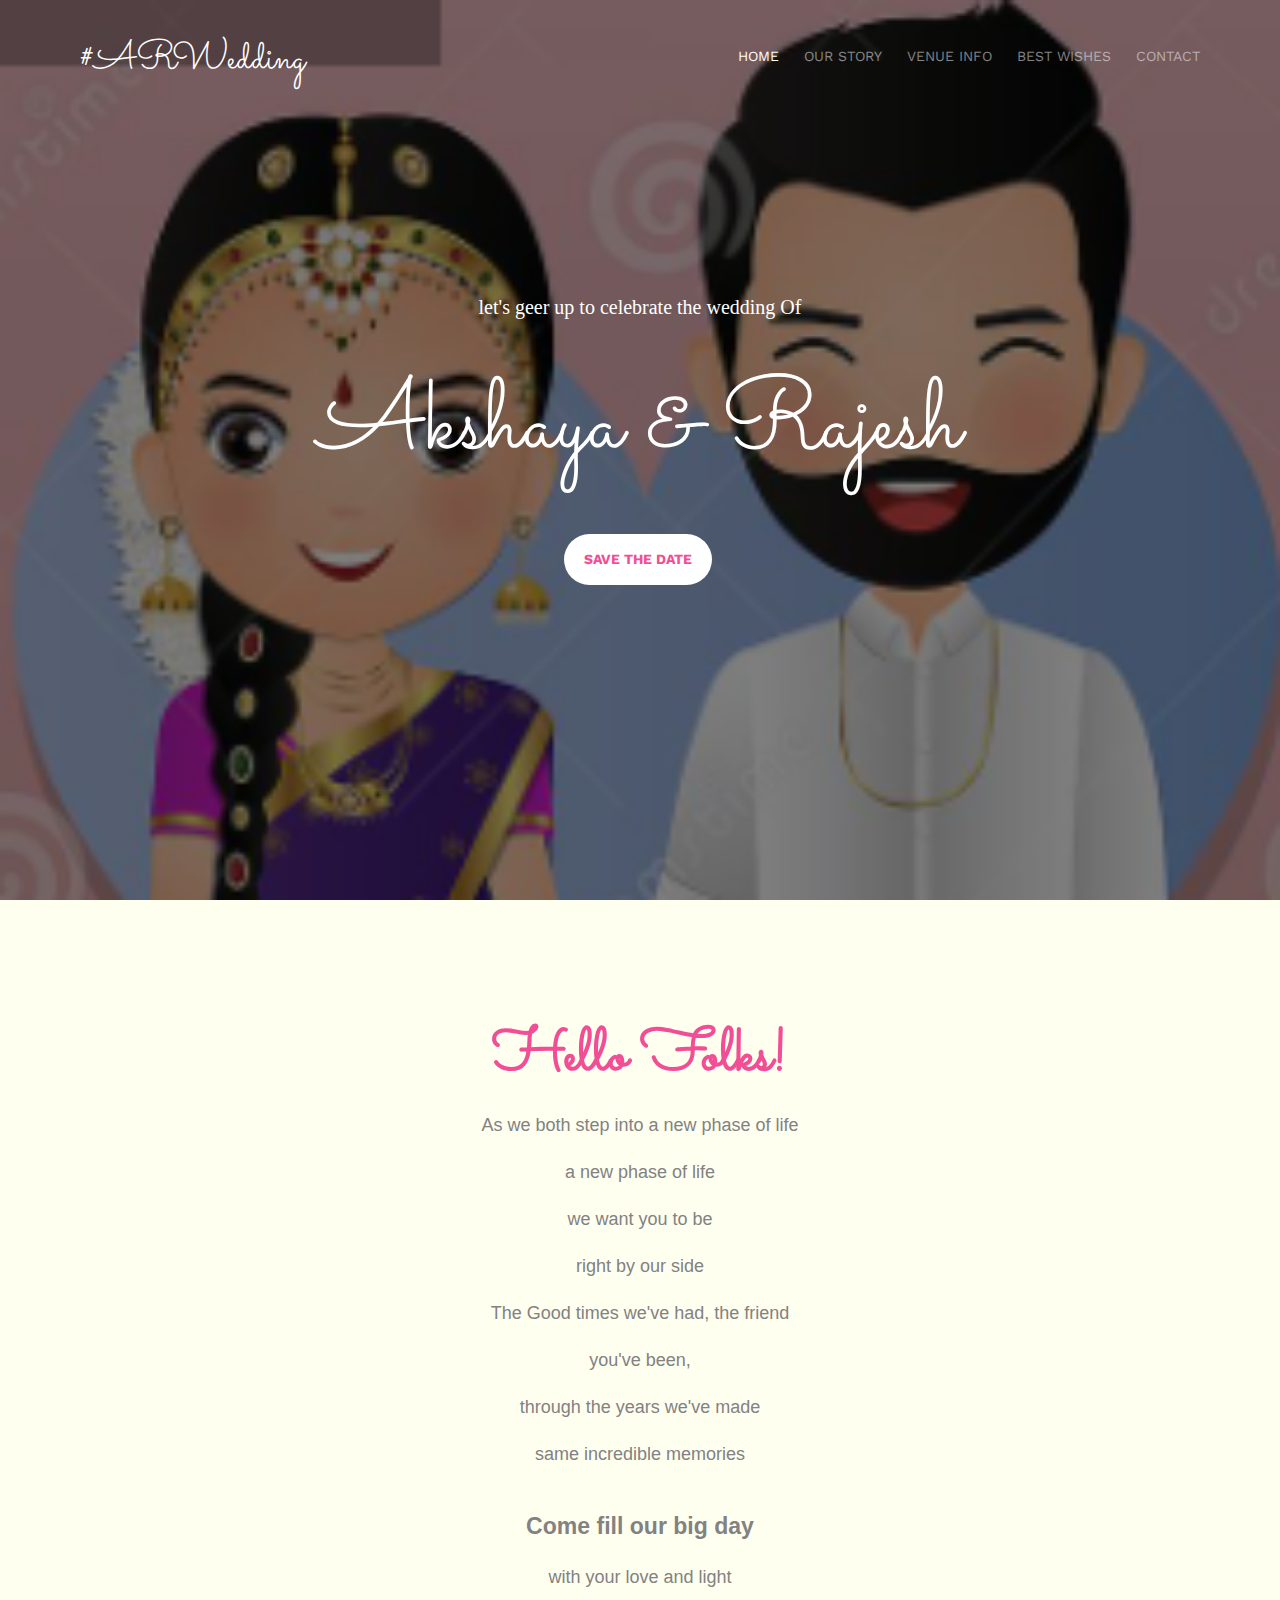
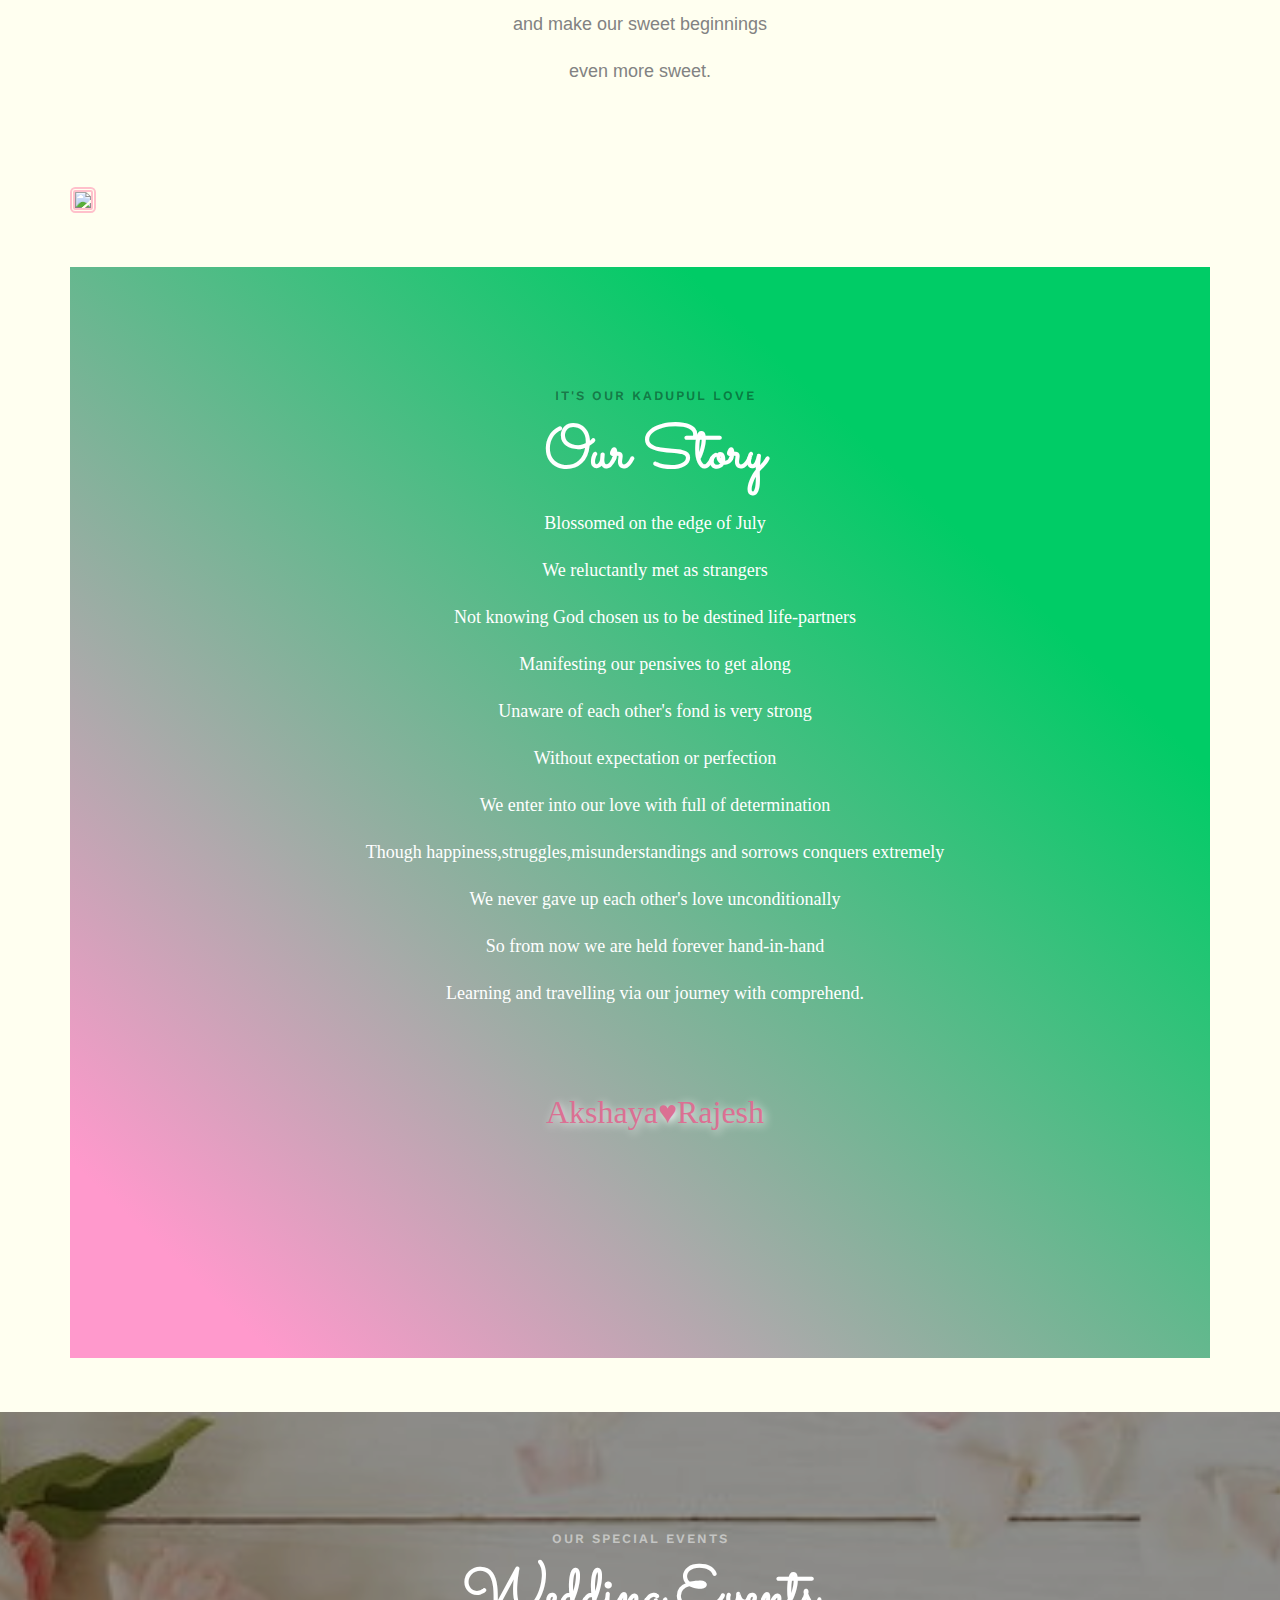
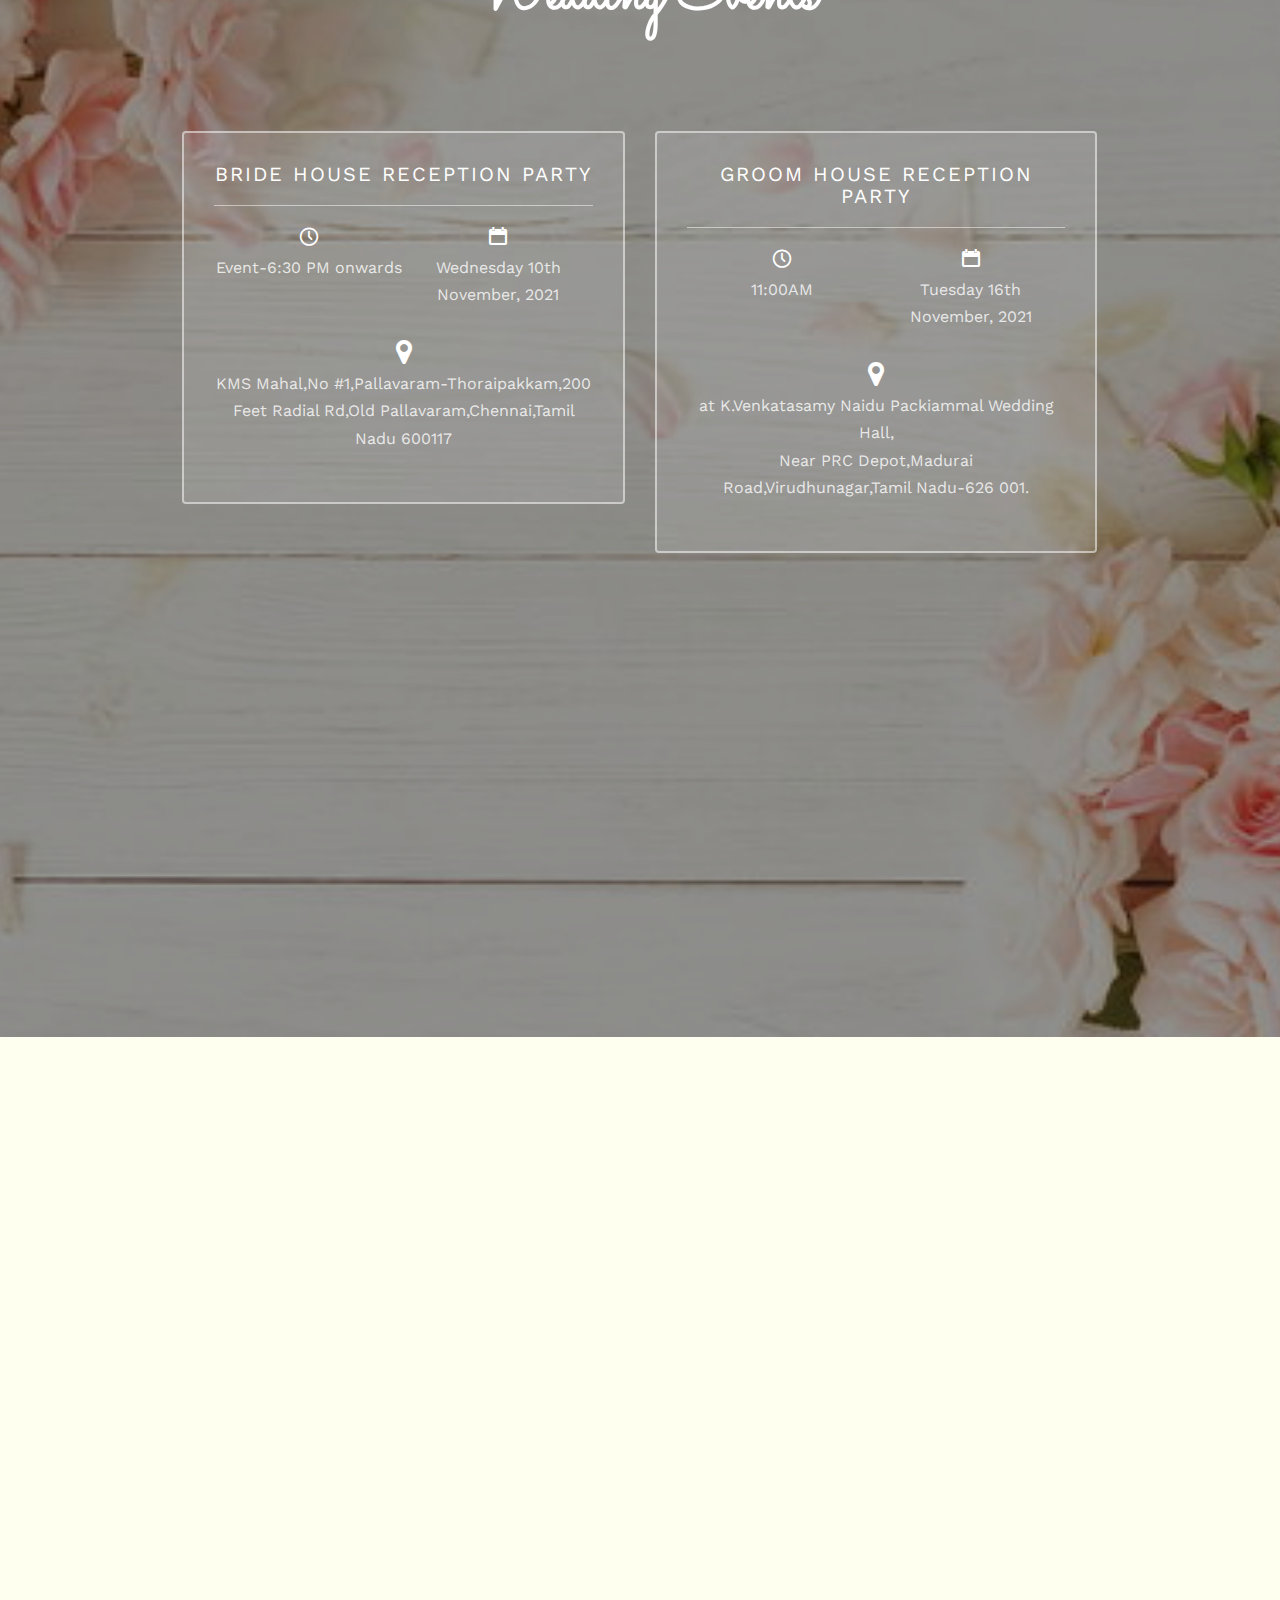
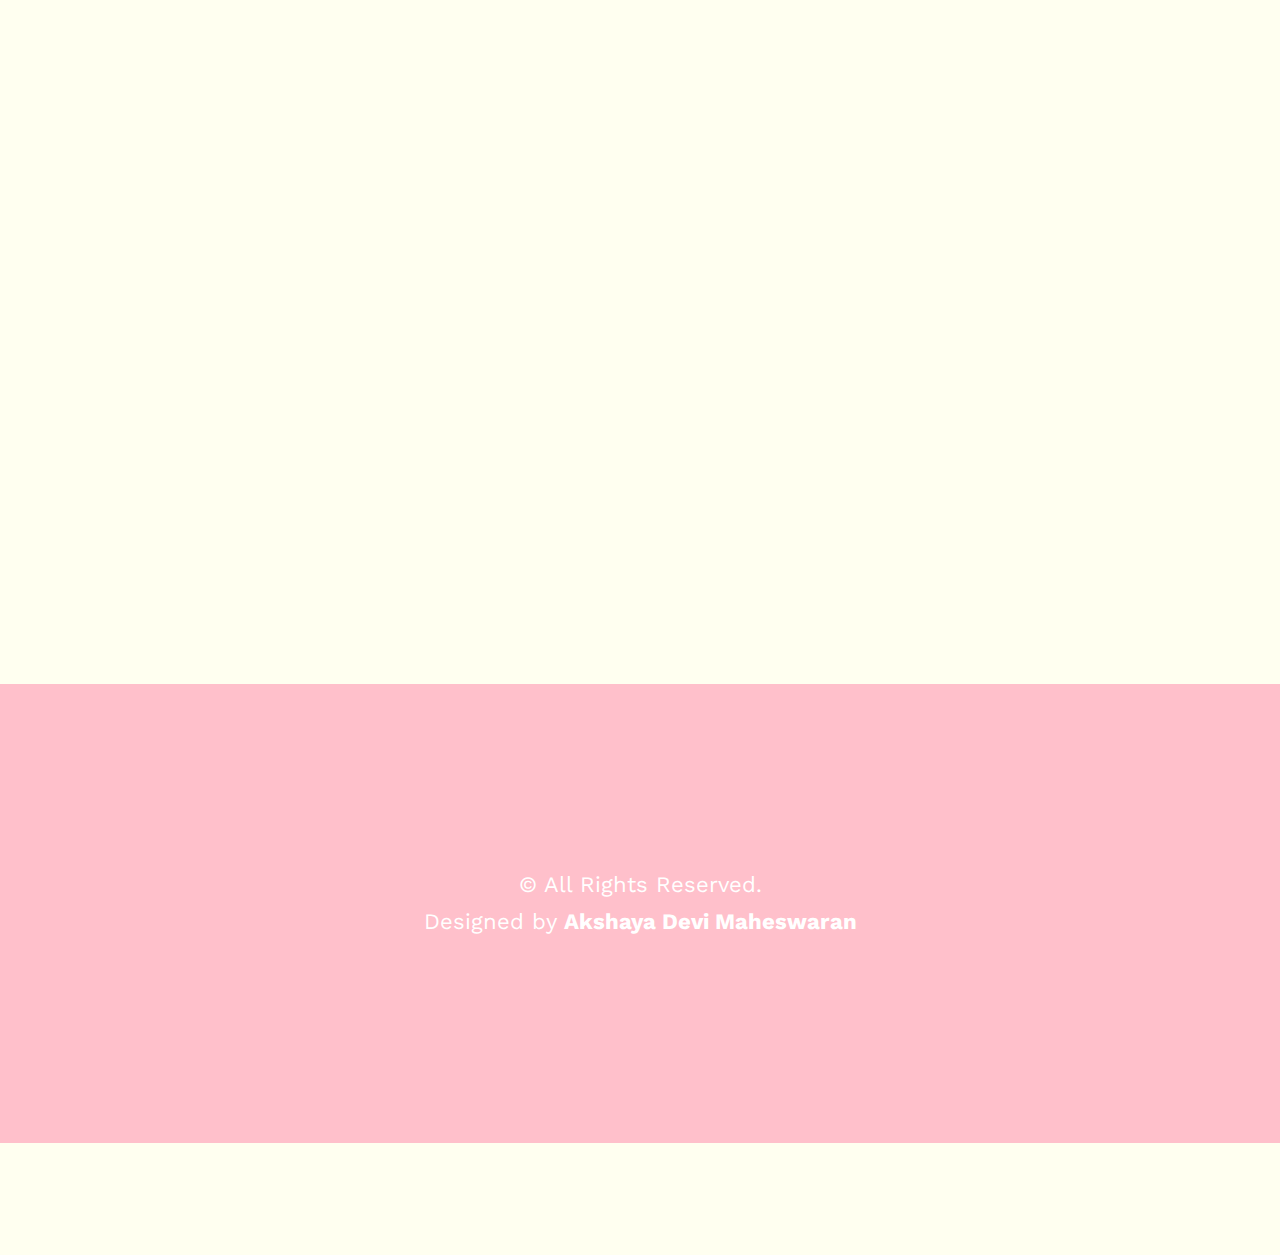
==== commit dabb87c9: "Update index.html" ====
--- a/index.html
+++ b/index.html
@@ -81,13 +81,13 @@
 	  }
 
    </style>
-	<header id="fh5co-header" class="fh5co-cover col-md-12" role="banner"  data-stellar-background-ratio="0.5" >
+	<header id="fh5co-header" class="fh5co-cover col-md-12" role="banner" >
 		<div class="overlay"></div> 
 		<div class="container">
 			<div class="row">
 				<div class="col-md-8 col-md-offset-2 text-center">
 					<div class="display-t">
-						<div class="display-tc animate-box" data-animate-effect="fadeIn">
+						<div class="display-tc" >
 							<h2 style="font-family: cursive;">let's geer up to celebrate the wedding Of</h2>
 							<h1>Akshaya &amp; Rajesh</h1>
 							<div class="simply-countdown simply-countdown-"></div>
@@ -146,7 +146,7 @@
 	<div id="fh5co-couple">
 		<div class="container">
 			<div class="row">
-				<div class="col-md-8 col-md-offset-2 text-center fh5co-heading animate-box">
+				<div class="col-md-8 col-md-offset-2 text-center fh5co-heading">
 					<h2>Hello Folks!</h2>
 					<h3 style="font-size: larger;font-family:-apple-system, BlinkMacSystemFont, 'Segoe UI', Roboto, Oxygen, Ubuntu, Cantarell, 'Open Sans', 'Helvetica Neue', sans-serif ;color:palevioletred"><p>As we both step into a new phase of life</p>
 						<p>a new phase of life</p>
@@ -173,7 +173,7 @@
 	<div id="fh5co-couple-story" " style="background:linear-gradient(to top right, #ff99cc 9%, #00cc66 77%);">
 		<div class="container">
 			<div class="row">
-				<div class="col-md-8 col-md-offset-2 text-center fh5co-heading animate-box" style="font-style:bold;font-size:large">
+				<div class="col-md-8 col-md-offset-2 text-center fh5co-heading " style="font-style:bold;font-size:large">
 					<span>It's our Kadupul love</span>
 					<h2 style="color:white">Our  Story</h2>
 					<p style="color:white">Blossomed on the edge of July</p>
@@ -199,7 +199,7 @@
 		<div class="overlay"></div>
 		<div class="container">
 			<div class="row">
-				<div class="col-md-8 col-md-offset-2 text-center fh5co-heading animate-box">
+				<div class="col-md-8 col-md-offset-2 text-center fh5co-heading">
 					<span>Our Special Events</span>
 					<h2>Wedding Events</h2>
 				</div>
@@ -210,7 +210,7 @@
 						<div class="col-md-10 col-md-offset-1">
 							
 							<div class="col-md-6 col-sm-6 text-center">
-								<div class="event-wrap animate-box">
+								<div class="event-wrap ">
 									<h3>Bride House Reception Party</h3>
 									<div class="event-col">
 										<i class="icon-clock"></i>
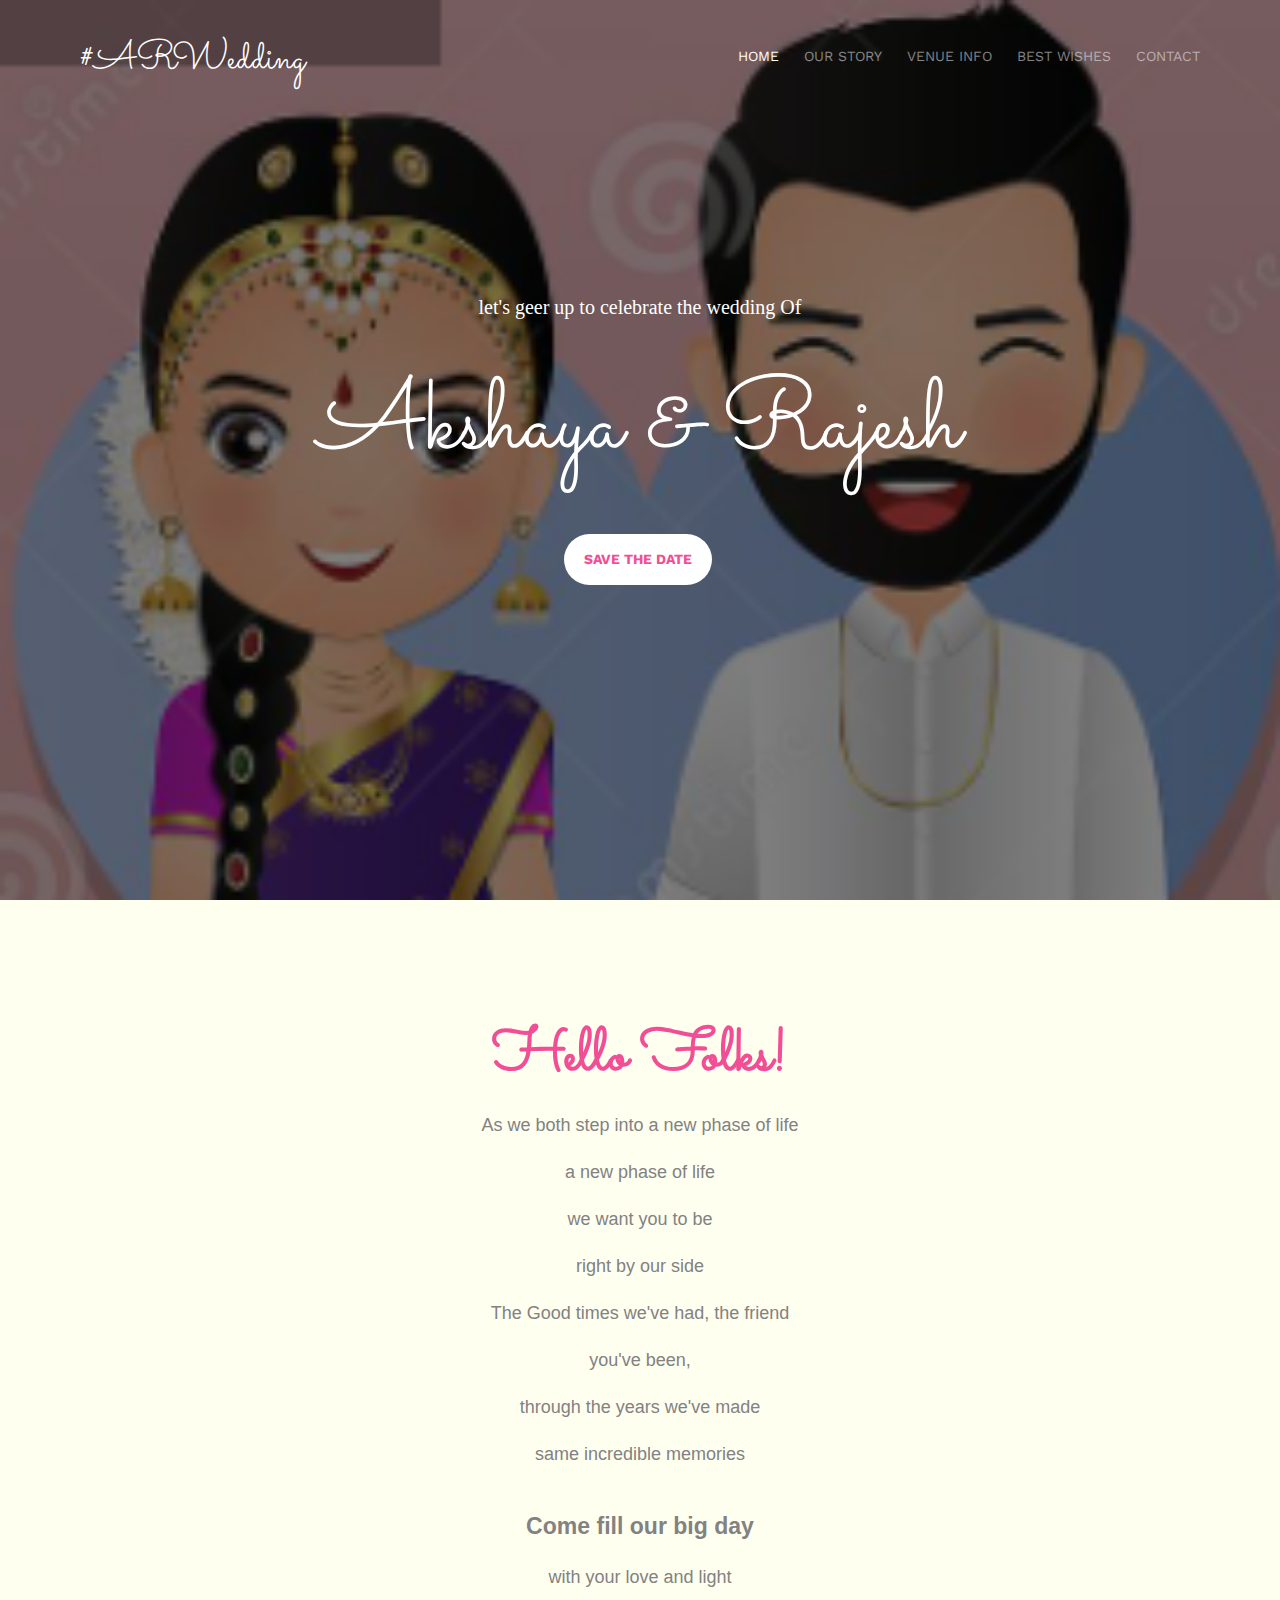
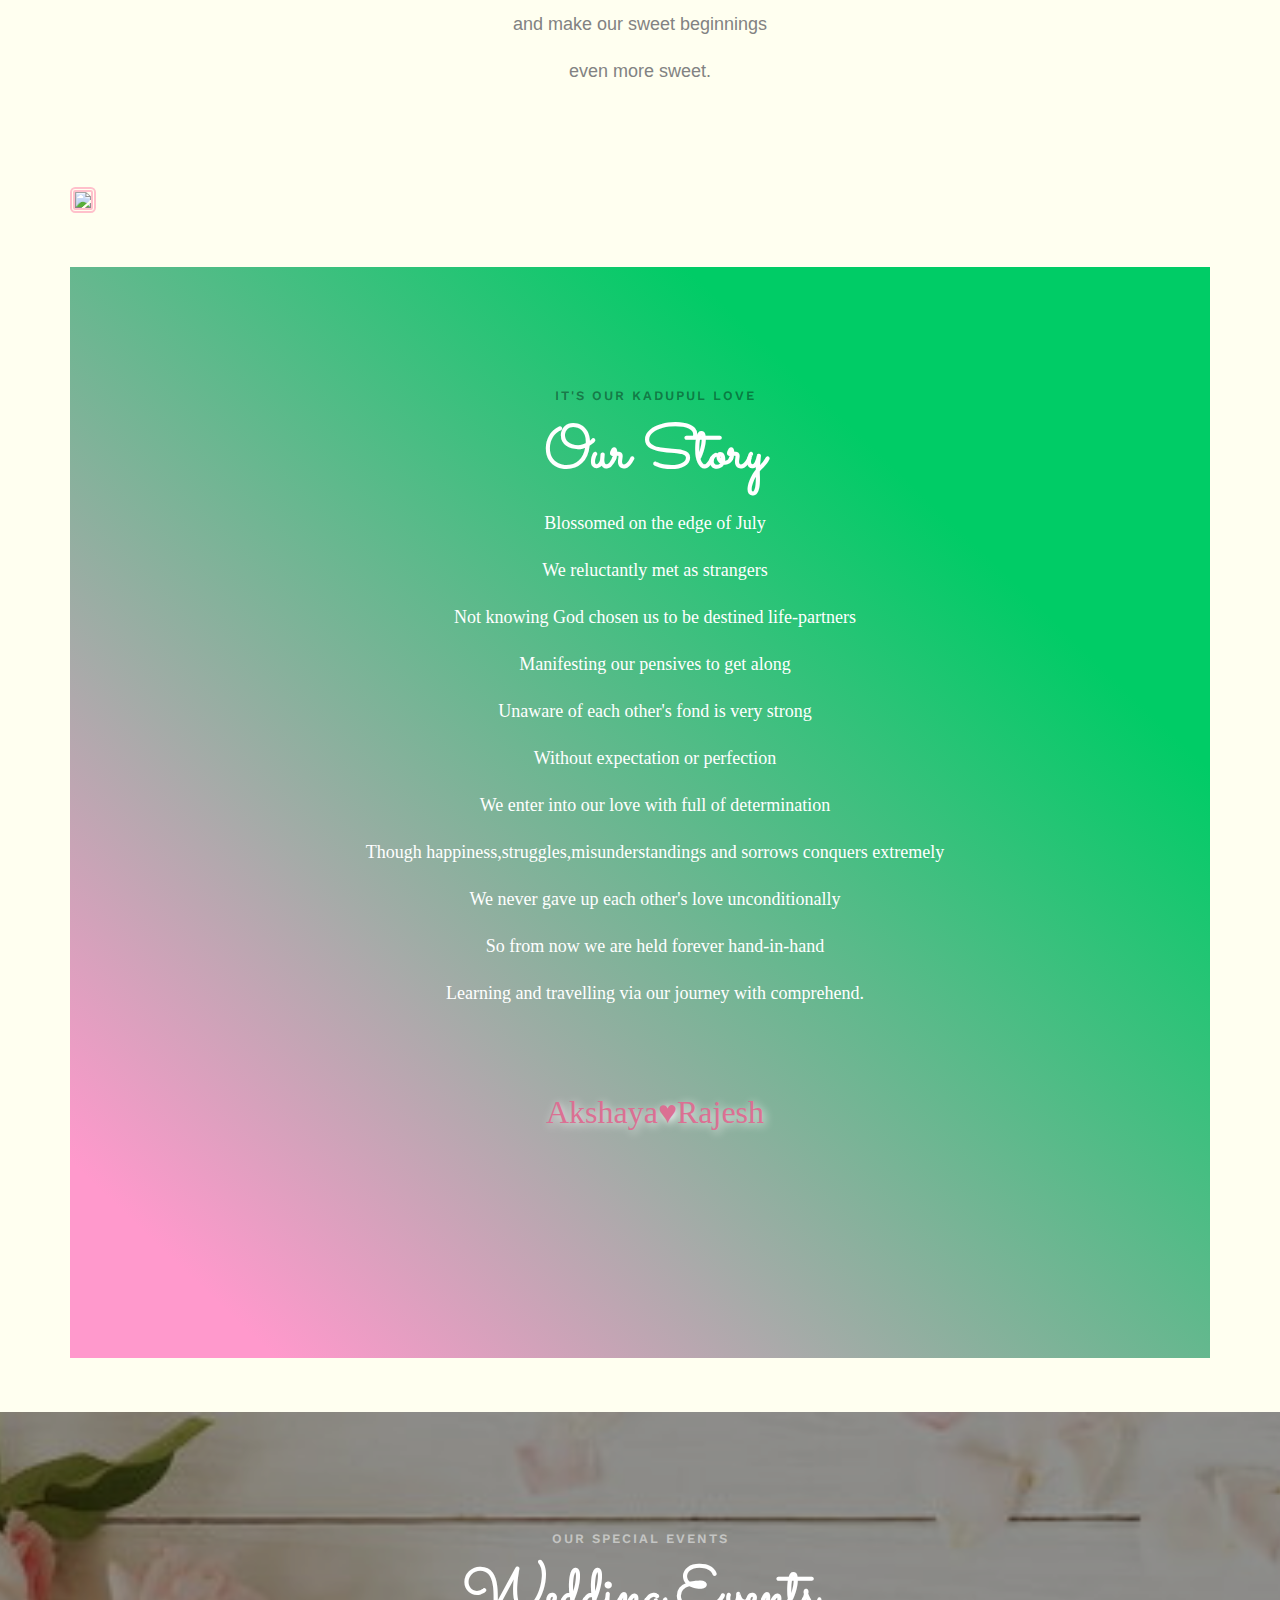
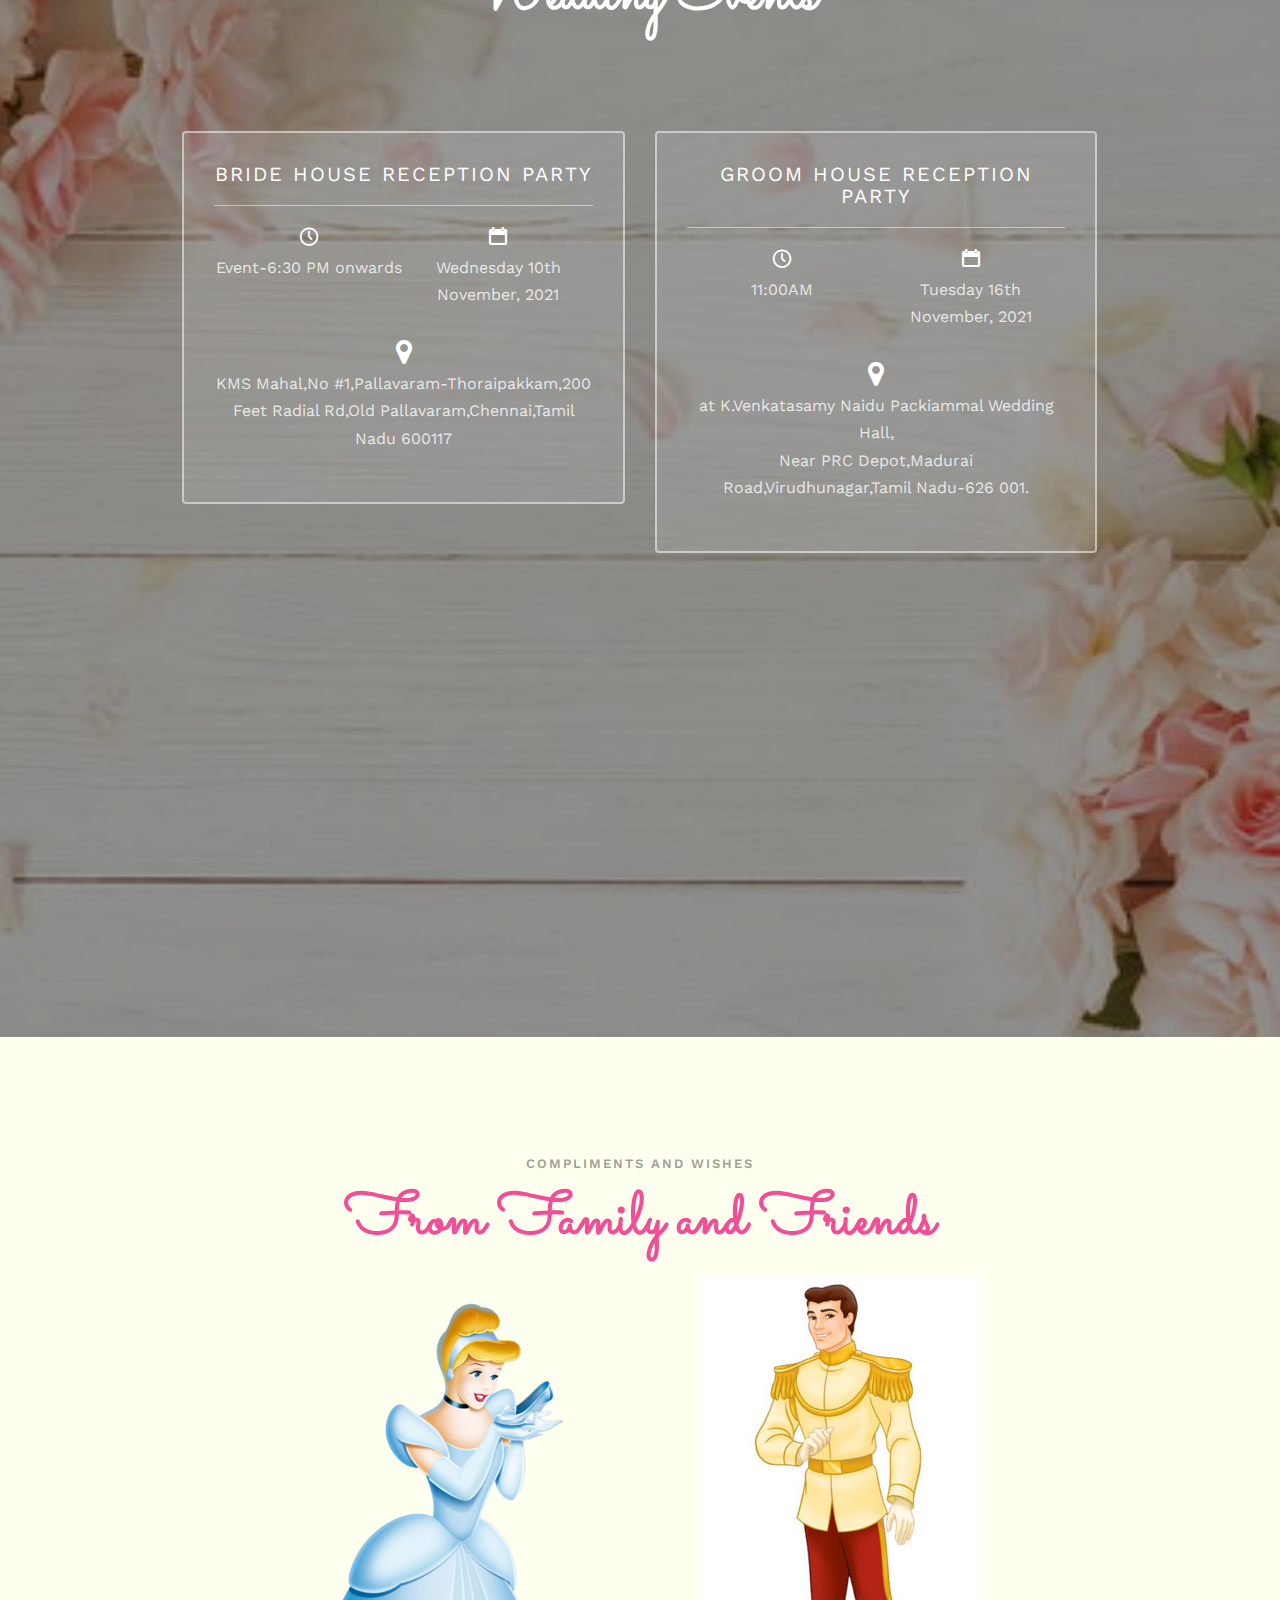
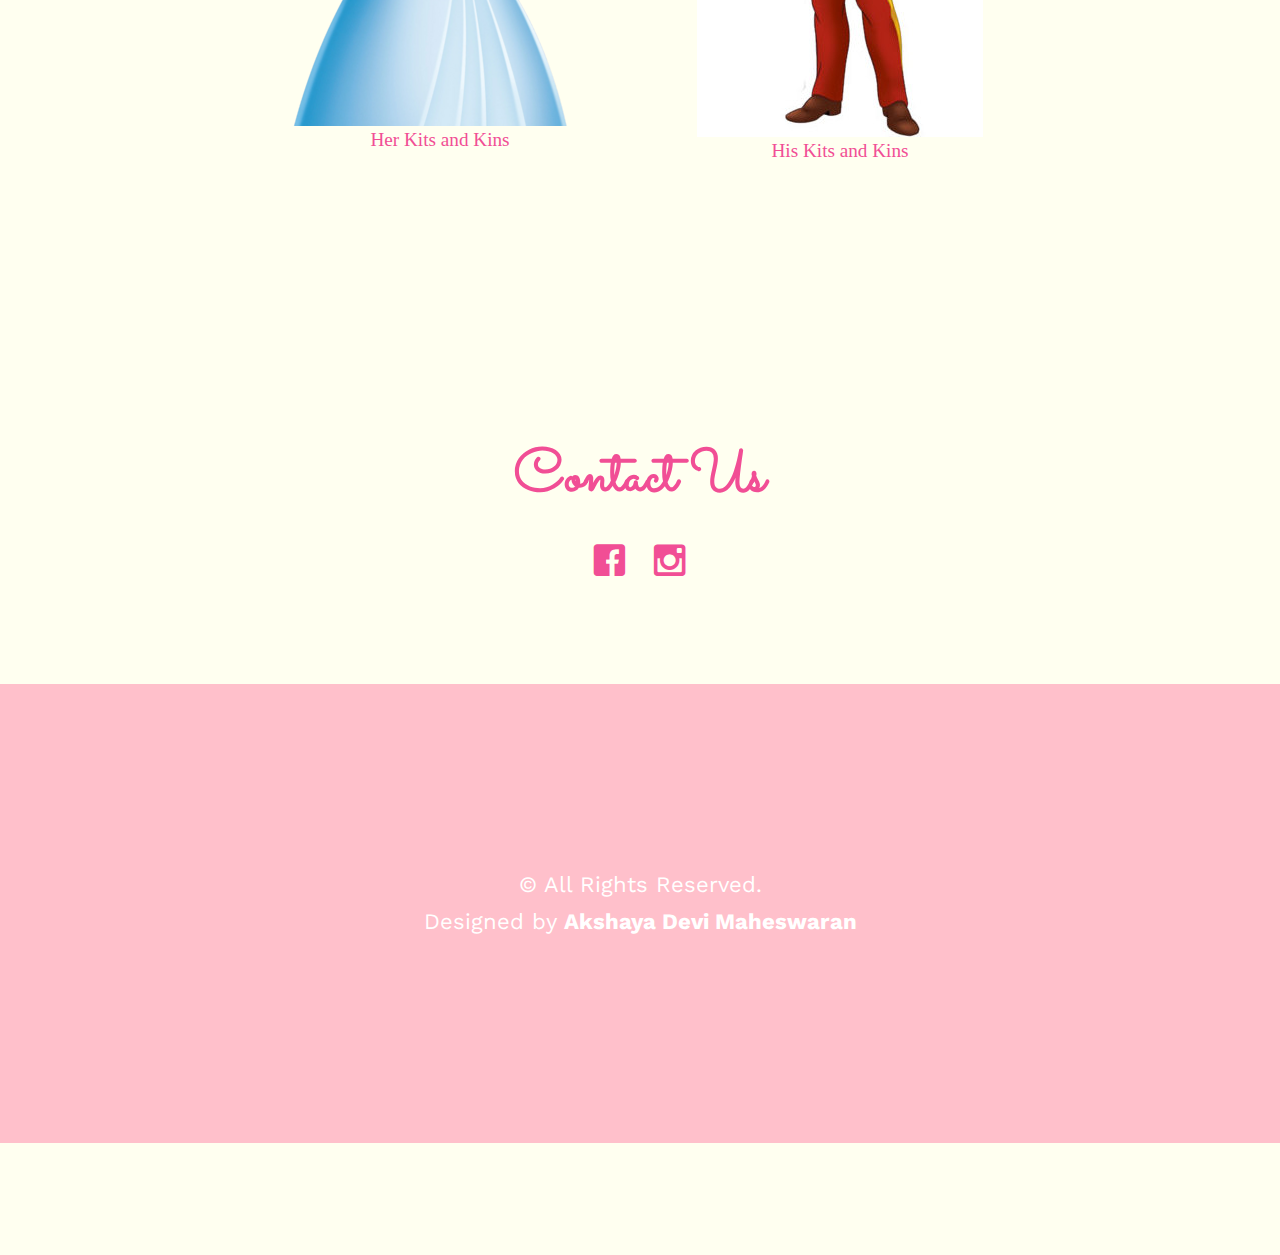
==== commit 50ffcdb9: "Update index.html" ====
--- a/index.html
+++ b/index.html
@@ -278,7 +278,7 @@
 	<div id="fh5co-testimonial">
 		<div class="container">
 			<div class="row">
-				<div class="row animate-box">
+				<div class="row ">
 					<div class="col-md-8 col-md-offset-2 text-center fh5co-heading">
 						<span>Compliments and Wishes</span>
 						<h2>From Family and Friends</h2>
@@ -345,7 +345,7 @@
 	</div> -->
     <!-- Contact Us -->
 	<div id="contact" >
-		<div class="col-md-8 col-md-offset-2 text-center fh5co-heading animate-box">
+		<div class="col-md-8 col-md-offset-2 text-center fh5co-heading ">
 			<br><br>
 			<h2>Contact Us</h2>
 			<p>
